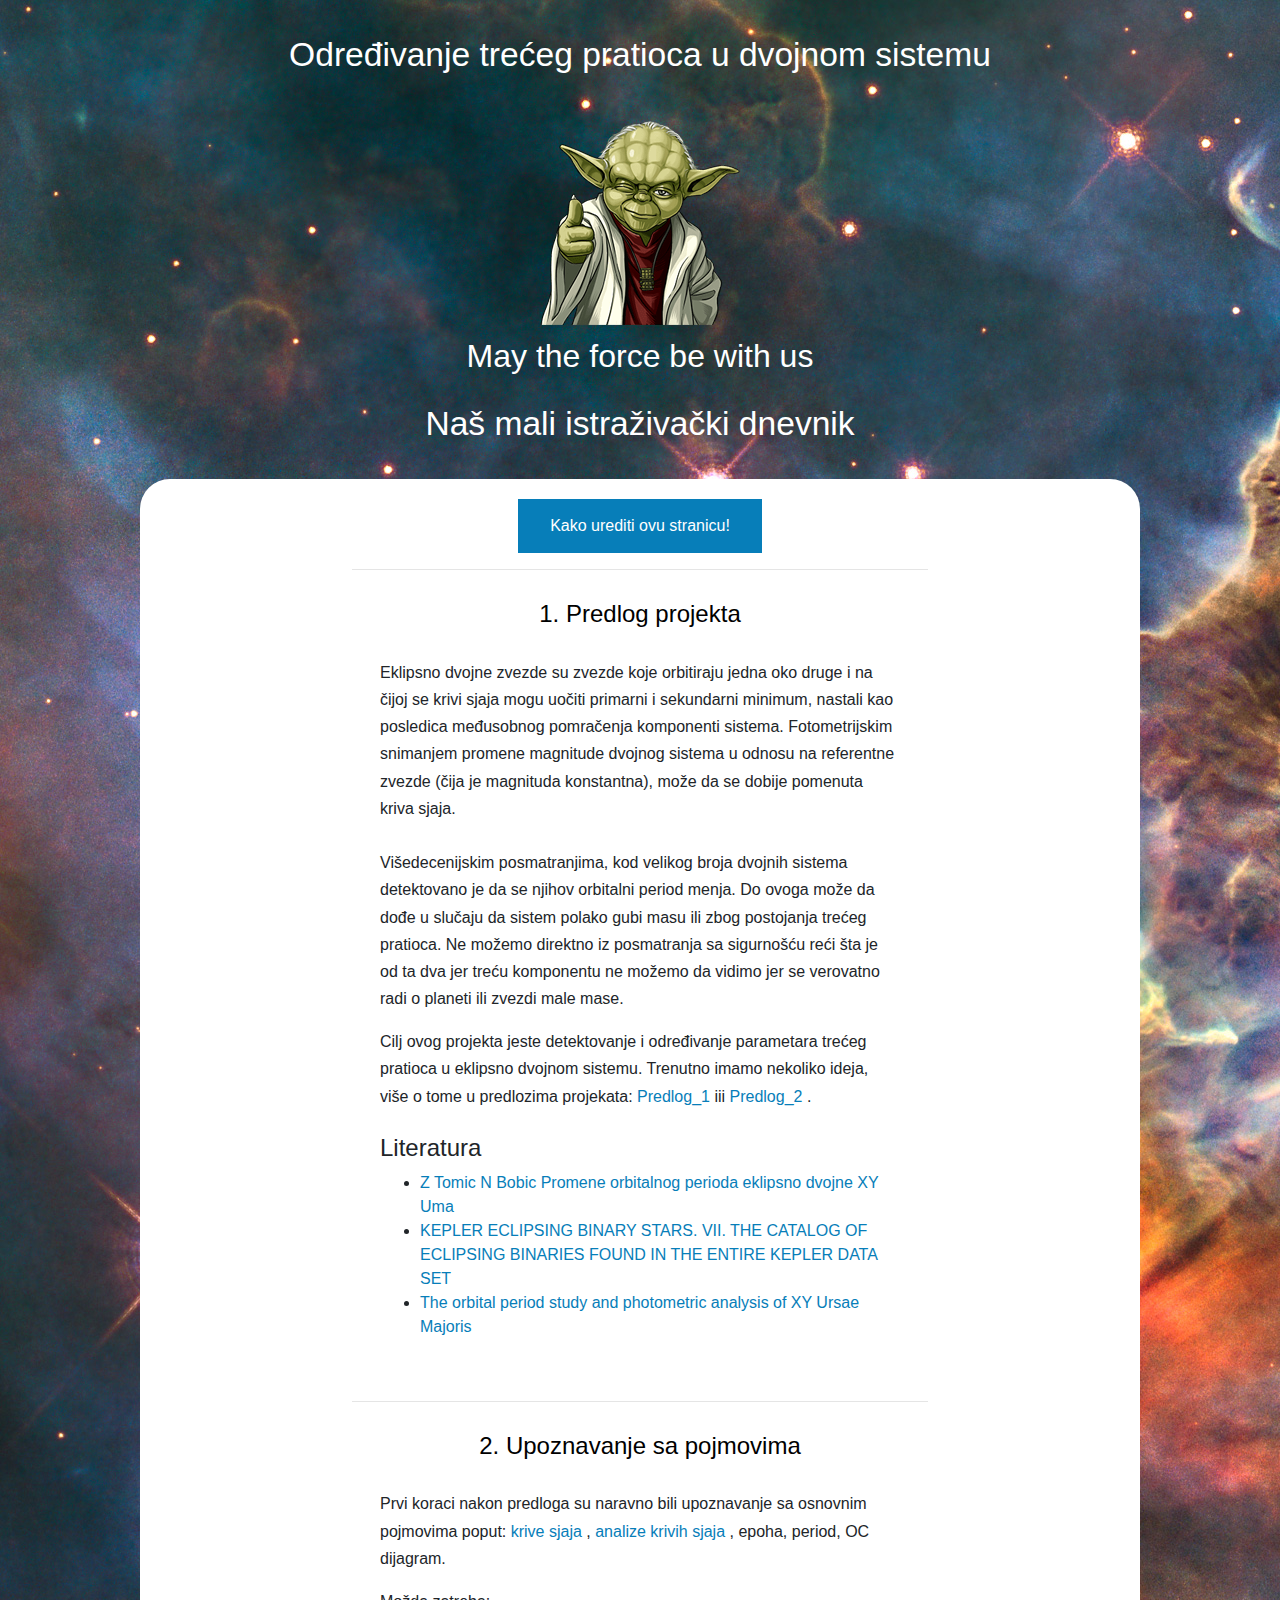
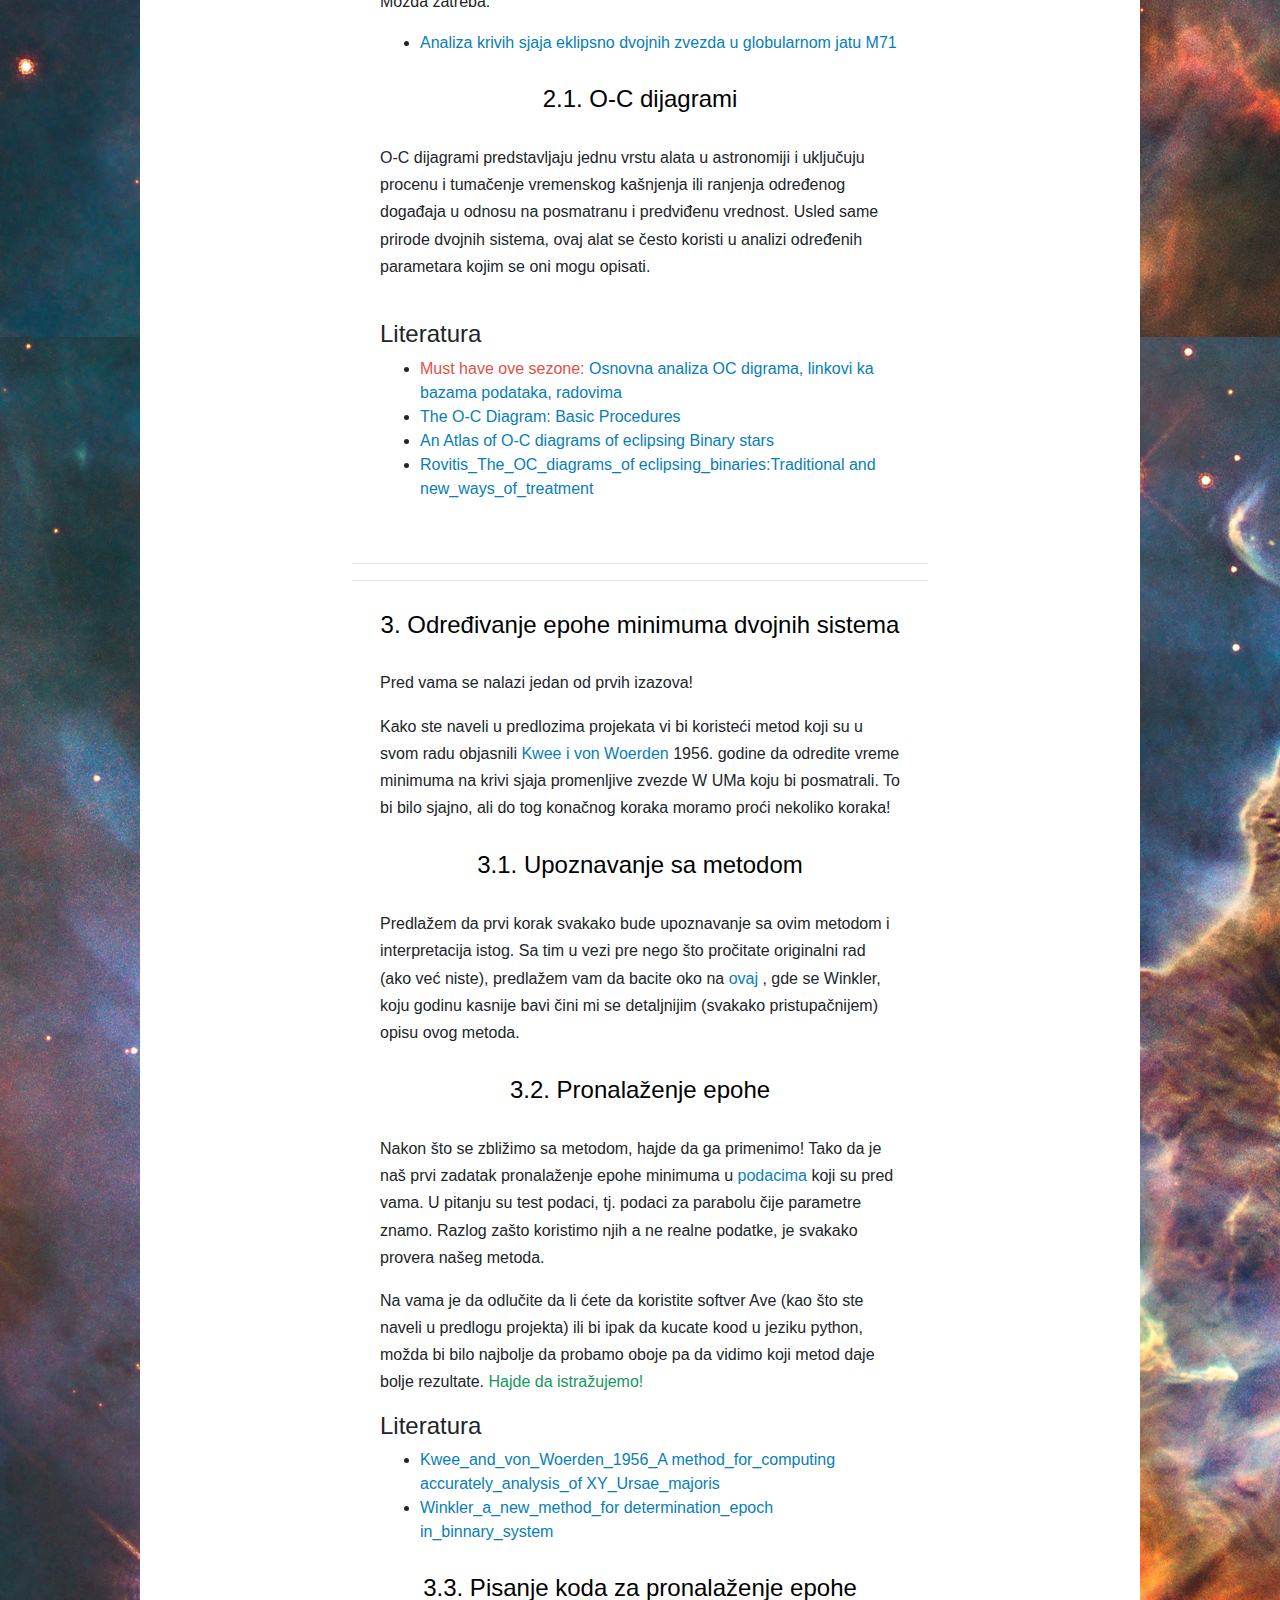
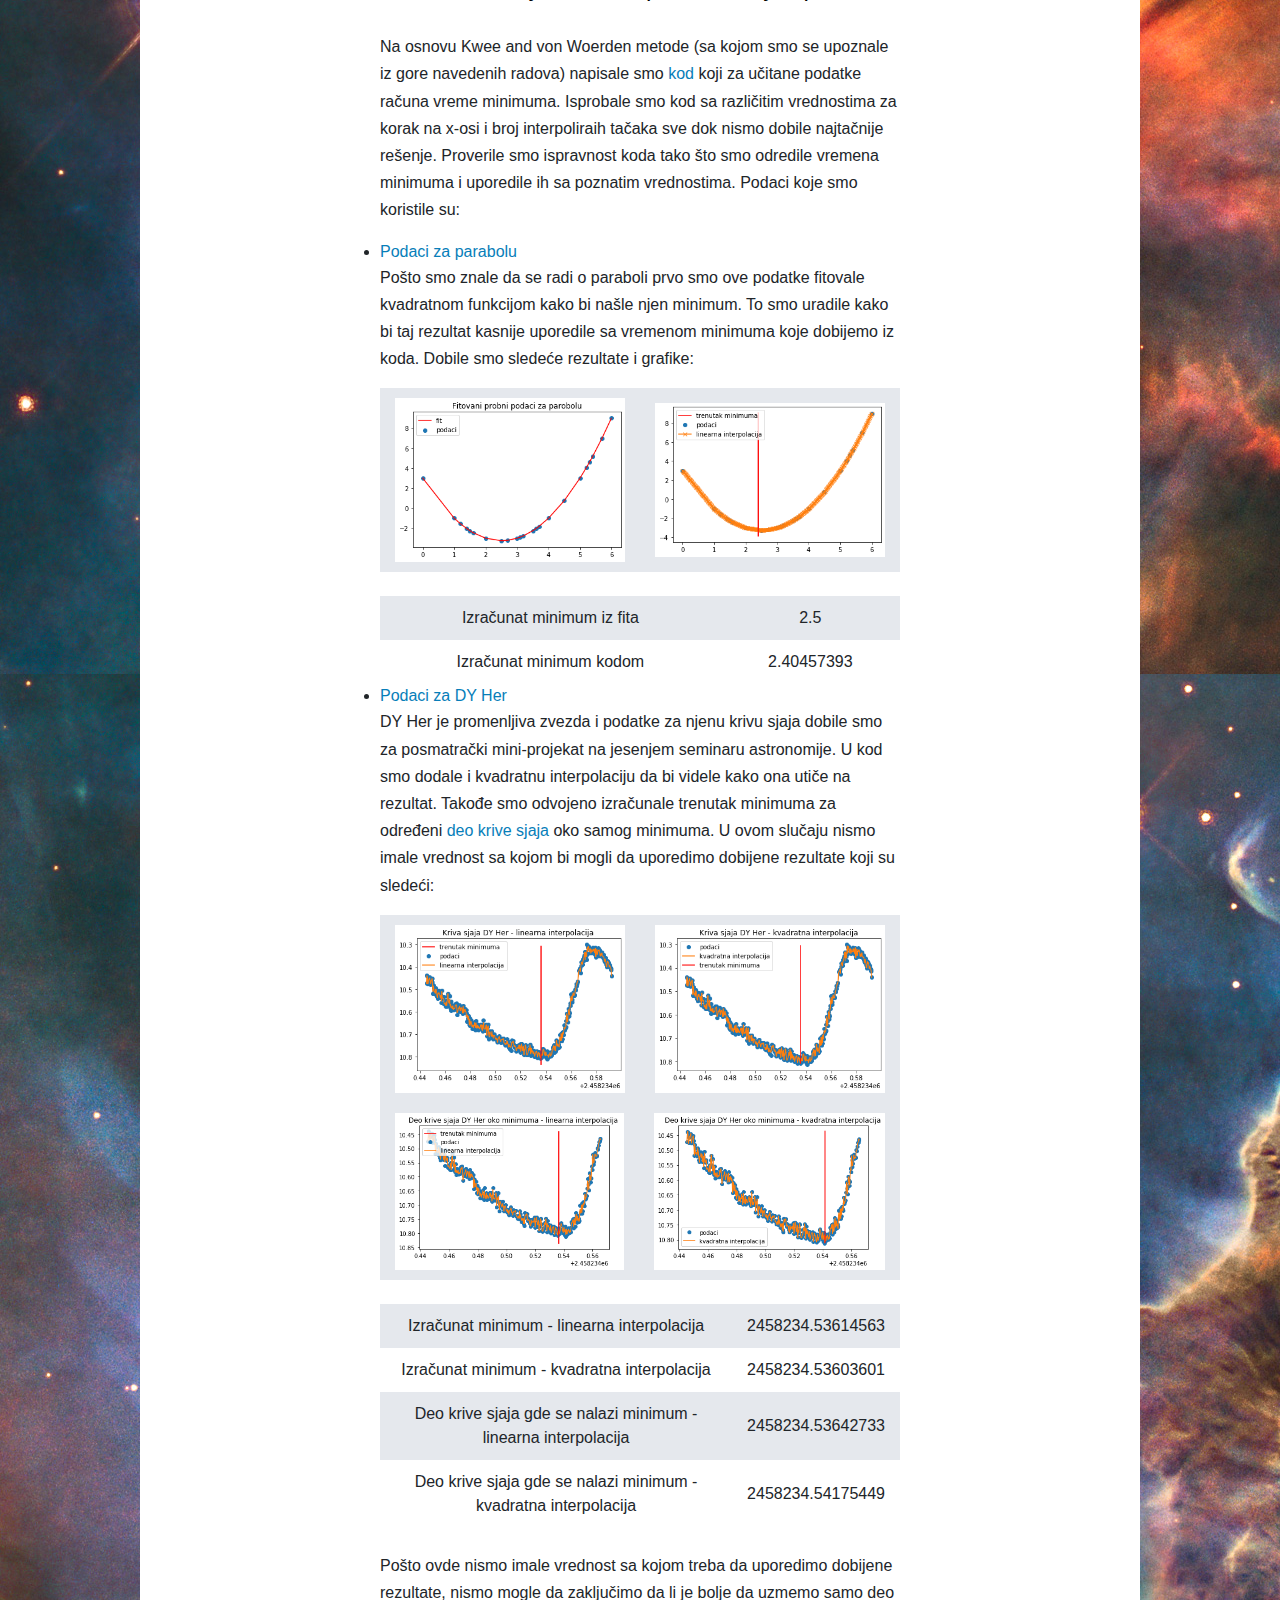
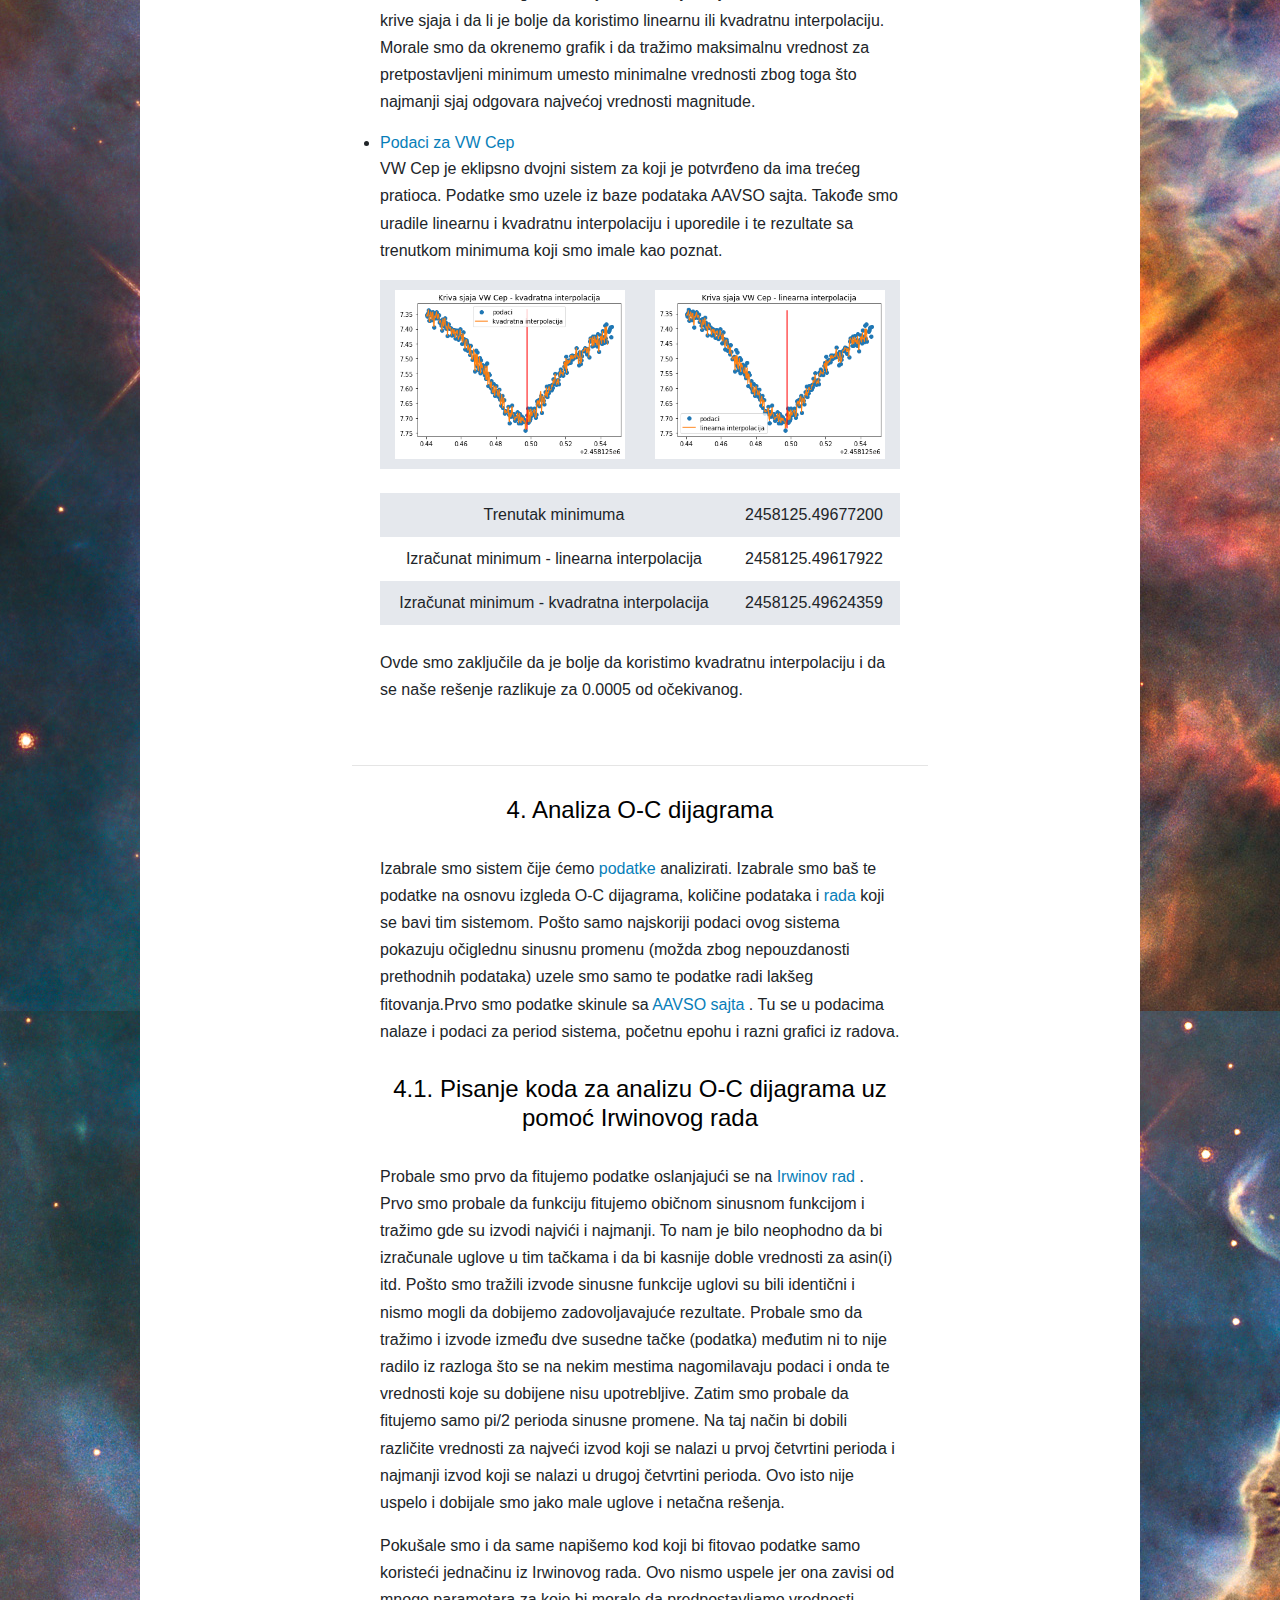
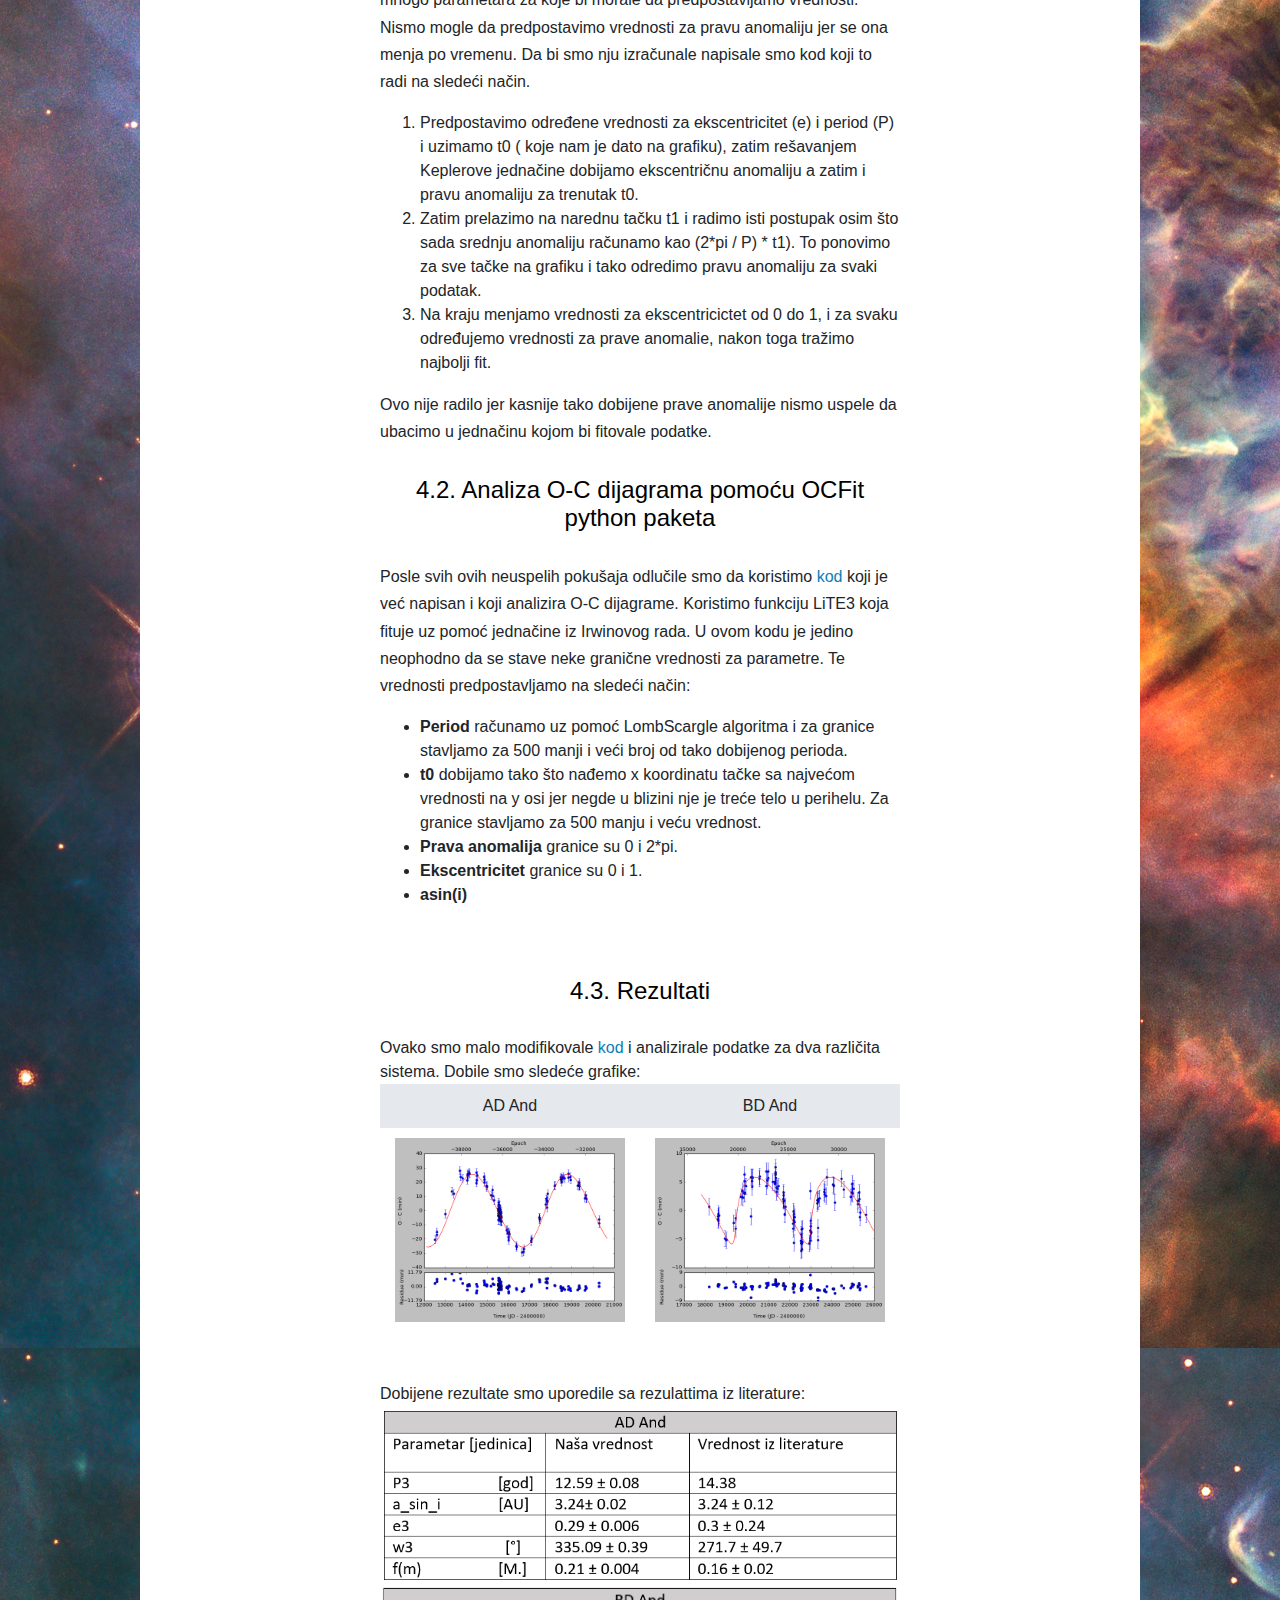
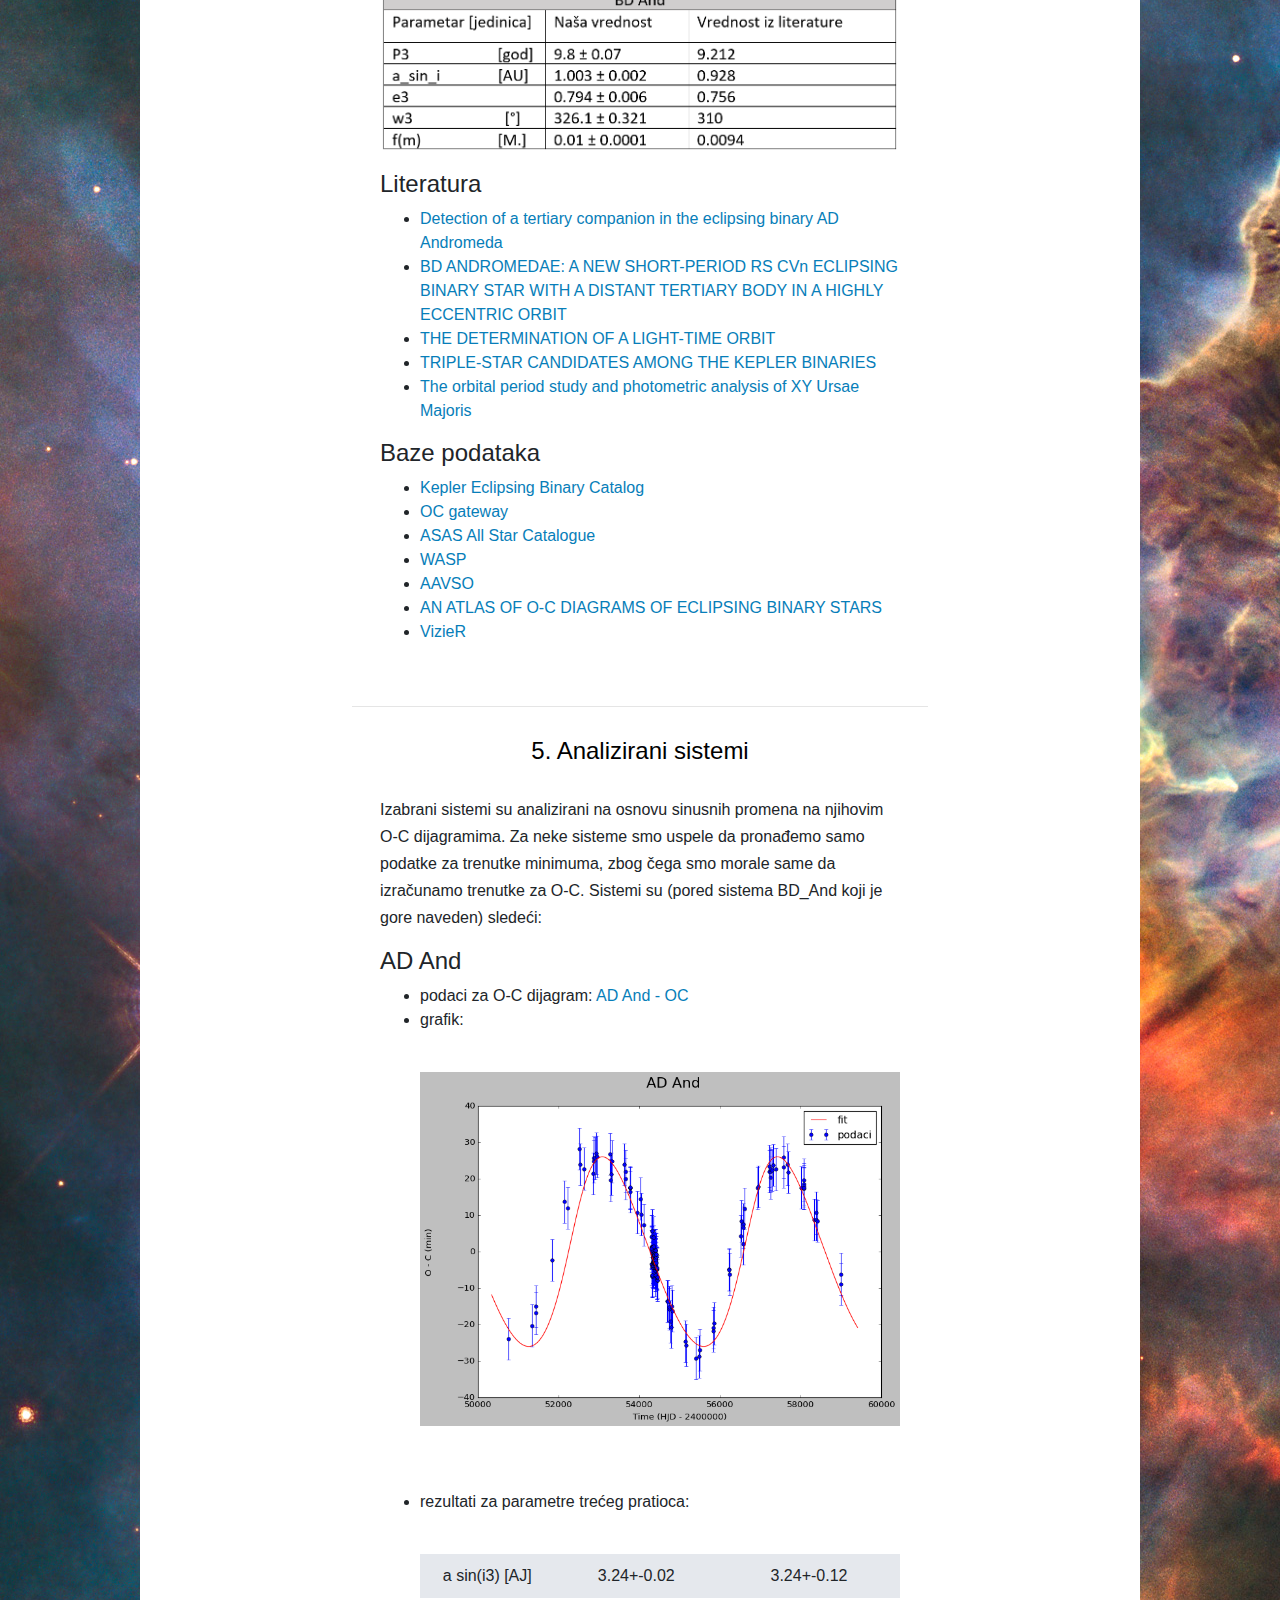
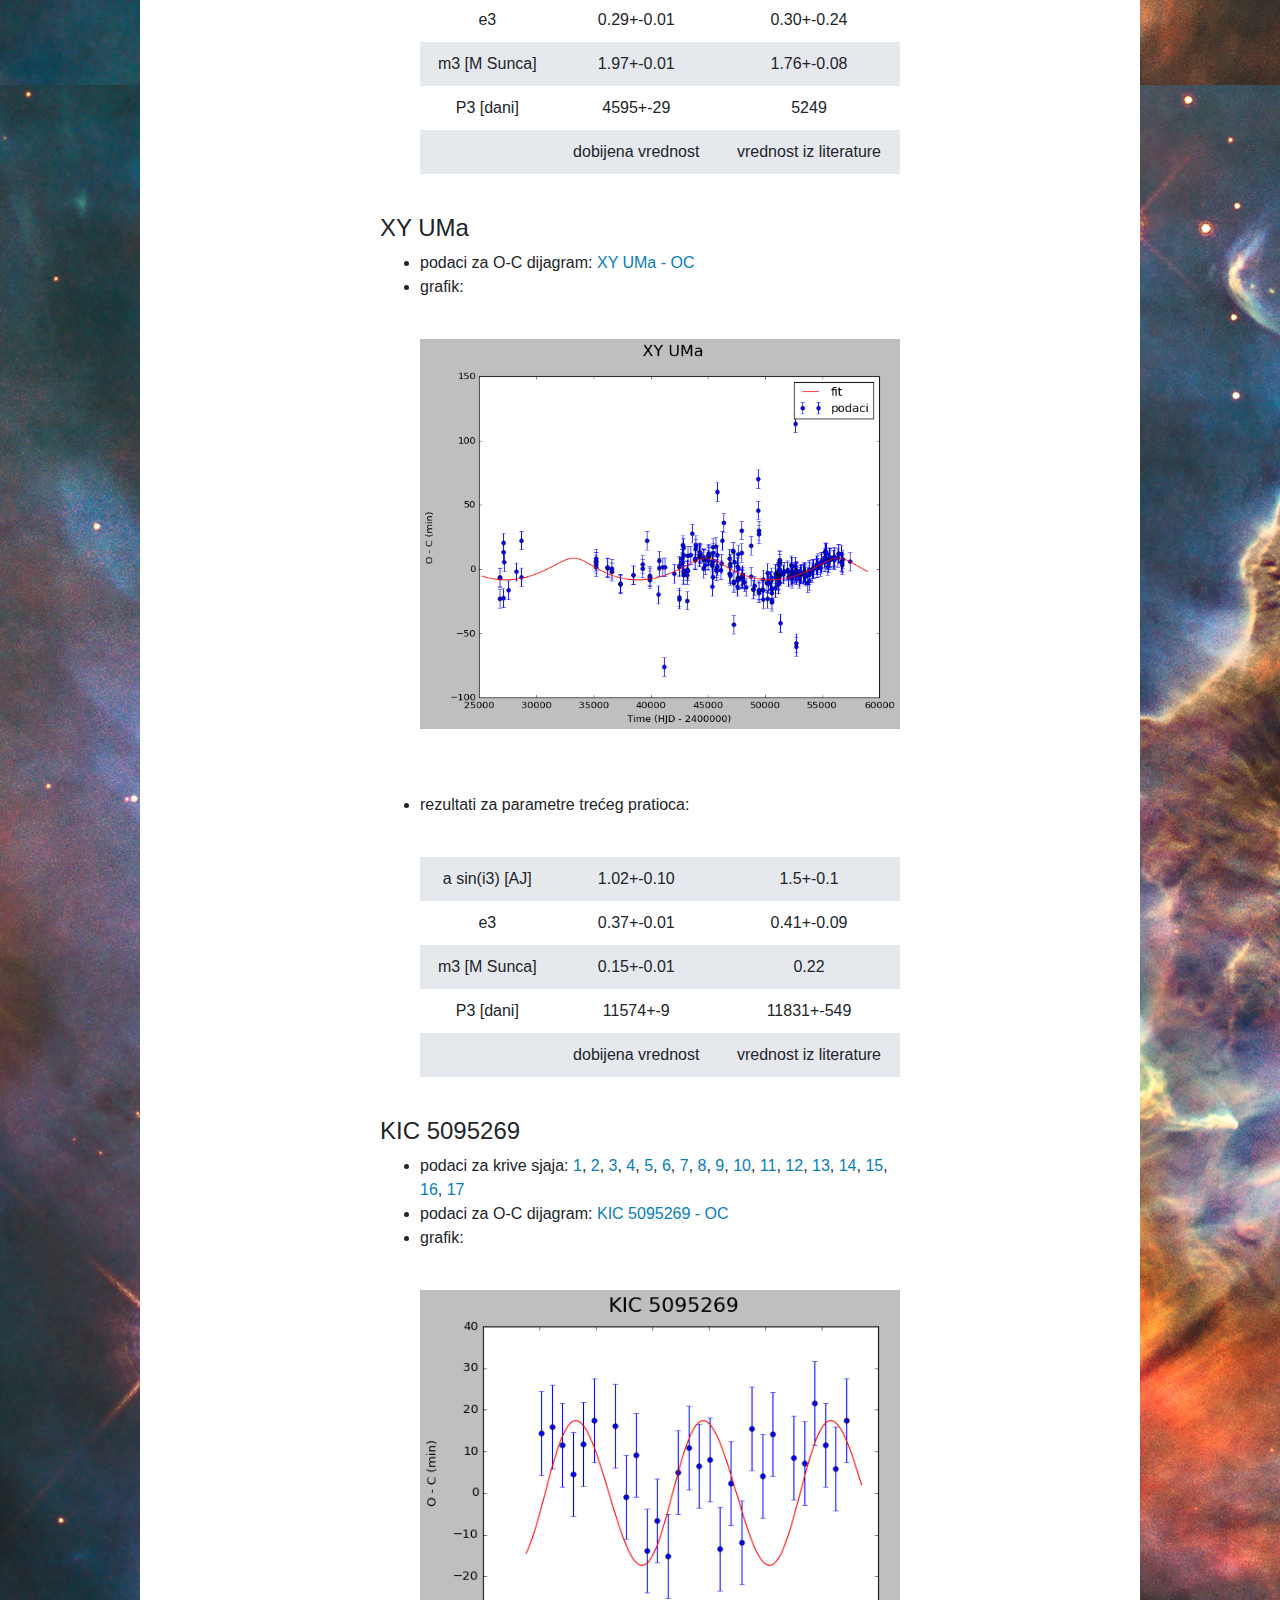
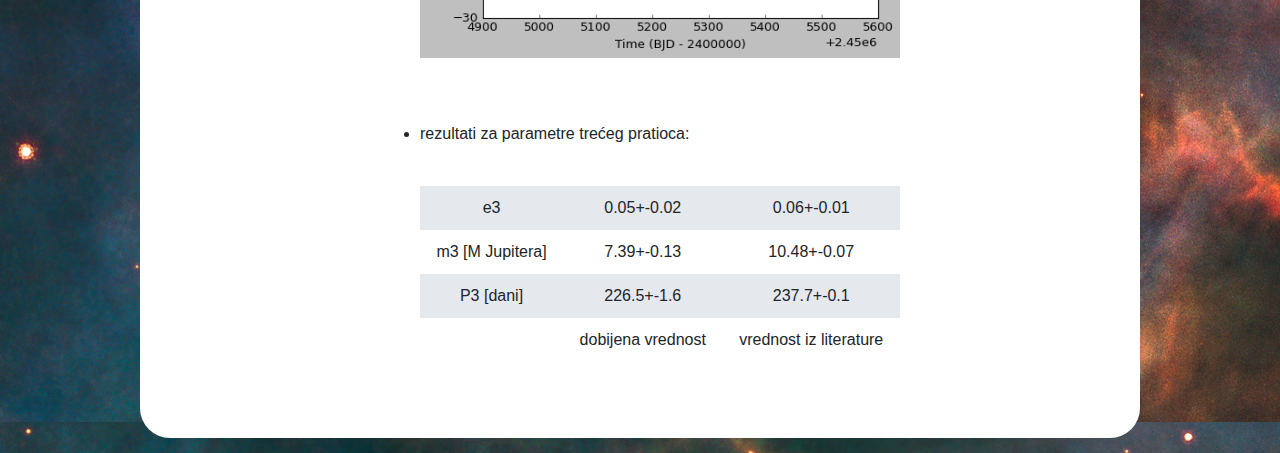
==== index.html @ b80106f7 "Update index.html" ====
<!DOCTYPE html>
<!DOCTYPE html>
<html>
<head>
	<meta charset="utf-8">
	<meta name="viewport" content="width= device-width, initial-scale = 1.0">
	<meta http-equiv="content-type" content="text/html; charset=utf-8" />
	<meta http-equiv="X-UA-Compatible" content="ie=edge">
	<title>Dvojne zvezde u ISP</title>
	<link rel="icon" type="png" href="astronomy.png" />
	<link rel="stylesheet"  href="styles.css">
	<link href="//maxcdn.bootstrapcdn.com/bootstrap/4.0.0/css/bootstrap.min.css" rel="stylesheet" id="bootstrap-css">
	 <link rel="stylesheet" type="text/css" href="whois.css"/>
<script src="//maxcdn.bootstrapcdn.com/bootstrap/4.0.0/js/bootstrap.min.js"></script>
<script src="//cdnjs.cloudflare.com/ajax/libs/jquery/3.2.1/jquery.min.js"></script>
<style>
	.body {
  background-color: #3a4a58;
  background-image: url("astro2.jpg");
  color:#395e60;
  font-family: "Open Sans", Arial, Helvetica, sans-serif;
  font-size: 17px;
  font-weight: 400;
  padding: 15px;
  margin: 0;

}
	
	.button {
  background-color: #077EB9; /* Green */
  border: none;
  color: white;
  padding: 15px 32px;
  text-align: center;
  text-decoration: none;
  display: inline-block;
  font-size: 16px;
}

.a:link {
  color: #077EB9;
  background-color: transparent;
  text-decoration: none;
}
.a:visited {
  color: #077EB9;
  background-color: transparent;
  text-decoration: none;
}
.a:hover {
  color: #14985B;
  background-color: transparent;
  text-decoration: underline;
}
.button {
  background-color: #077EB9; /* Green */
  border: none;
  color: white;
  padding: 15px 32px;
  text-align: center;
  text-decoration: none;
  display: inline-block;
  font-size: 16px;
}	
	
	</style>	
	
</head>

<body>
	<link href="//maxcdn.bootstrapcdn.com/bootstrap/4.0.0/css/bootstrap.min.css" rel="stylesheet" id="bootstrap-css">
<script src="//maxcdn.bootstrapcdn.com/bootstrap/4.0.0/js/bootstrap.min.js"></script>
<script src="//code.jquery.com/jquery-1.11.1.min.js"></script>

<script src="app.js"></script>
</body>

<div class="tm-container">
<div class="tm-text-white tm-page-header-container">
	<h1 class="tm-page-header">Određivanje trećeg pratioca u dvojnom sistemu</h1> <br>
	<img class="header-img" src ="yoda.png" alt="javapedia.net" href="https://www.javapedia.net"/>
	<h2> May the force be with us </h2>  
	<h2 class="tm-page-header"> Naš mali istraživački dnevnik </h2>
</div>
	<div class="tm-main-content">
			<section class="tm-section">
				
				<center>		<button class="button"  onclick="location.href = 'stranica_2.html';">Kako urediti ovu stranicu!</button> </center>
						<hr />
					<section class="tm-section tm-section-small">
									<h2 class="tm-section-header">1. Predlog projekta</h2>
									<p>
								   Eklipsno dvojne zvezde su zvezde koje orbitiraju jedna oko druge i na čijoj se krivi sjaja mogu
										uočiti primarni i sekundarni minimum, nastali kao posledica međusobnog pomračenja
										komponenti sistema. Fotometrijskim snimanjem promene magnitude dvojnog sistema u
										odnosu na referentne zvezde (čija je magnituda konstantna), može da se dobije pomenuta
										kriva sjaja.<br> <br>
										Višedecenijskim posmatranjima, kod velikog broja dvojnih sistema detektovano je da se
										njihov orbitalni period menja. Do ovoga može da dođe u slučaju da sistem polako gubi masu
										ili zbog postojanja trećeg pratioca. Ne možemo direktno iz posmatranja sa sigurnošću reći šta
										je od ta dva jer treću komponentu ne možemo da vidimo jer se verovatno radi o planeti ili
										zvezdi male mase.
									 	</p>


									<p class="tm-mb-0">
										Cilj ovog projekta jeste detektovanje i određivanje parametara trećeg pratioca u eklipsno
										dvojnom sistemu.
										Trenutno imamo nekoliko ideja, više o tome u predlozima projekata: <a href="Vesna_Milosevic_Predlog_projekta.pdf" target="_blank" > Predlog_1 </a>   iii  <a href="Aleksija_Milosevic_Predlog_projekta.pdf" target="_blank" > Predlog_2 </a> .
									</p>
									<br>
									<h4> Literatura </h4>

									<ul>
										  <li><a href="Z_Tomic_N_Bobic_Promene_orbitalnog_perioda_eklipsno_dvojne_XY_Uma (2).pdf" target="_blank" > Z Tomic N Bobic Promene orbitalnog perioda eklipsno dvojne XY Uma</a></li>
										  <li> <a href="KEPLER ECLIPSING BINARY STARS. VII. THE CATALOG OF ECLIPSING BINARIES FOUND IN THE ENTIRE KEPLER DATA SET.pdf" target="_blank" > KEPLER ECLIPSING BINARY STARS. VII. THE CATALOG OF ECLIPSING BINARIES FOUND IN THE ENTIRE KEPLER DATA SET</a></li>
										  <li><a href="The orbital period study and photometric analysis of XY Ursae Majoris.pdf" target="_blank" > The orbital period study and photometric analysis of XY Ursae Majoris</a></li>
								  </ul>

				  </section>
							<hr />
				                      

							<section class="tm-section tm-section-small">
											<h2 class="tm-section-header">2. Upoznavanje sa pojmovima </h2>
											<p>
											Prvi koraci nakon predloga su naravno bili upoznavanje sa osnovnim pojmovima poput: <a href="http://www.physics.sfasu.edu/astro/ebstar/ebstar.html" target="_blank" > krive sjaja </a> , <a href="https://iopscience.iop.org/article/10.1086/133464/pdf" target="blank"> analize krivih sjaja </a>, epoha, period, OC dijagram.
										  </p>

											<p> Možda zatreba: </p>

											<ul>
												<li> <a href="https://iopscience.iop.org/article/10.1086/304067/fulltext/34667.text.html" target="_blank"> Analiza krivih sjaja eklipsno dvojnih zvezda u globularnom jatu M71 </a> </li>
										 </ul>

										<h3 class="tm-section-header">2.1. O-C dijagrami </h3>

										<p> O-C dijagrami predstavljaju jednu vrstu alata u astronomiji i uključuju procenu i tumačenje vremenskog kašnjenja ili ranjenja određenog događaja u odnosu na posmatranu i predviđenu vrednost. Usled same prirode dvojnih sistema, ovaj alat se često koristi u analizi određenih parametara kojim se oni mogu opisati. </p>
										<br>
									  <h4> Literatura </h4>
										<ul>
											<li> <a href="OC_uvod.pdf" target="blank"> <font color = "#de5246"> Must have ove sezone: </font>  Osnovna analiza OC digrama, linkovi ka bazama podataka, radovima </a> </li>
											<li> <a href="http://articles.adsabs.harvard.edu/pdf/2005ASPC..335....3S" target="blank">The O-C Diagram: Basic Procedures </a> </li>
											<li> <a href="https://www.as.up.krakow.pl/o-c/" target="blank"> An Atlas of O-C diagrams of eclipsing Binary stars</a></li>
											<li> <a href="rovitis_The_OC_diagrams_of eclipsing_binaries:Traditional and_new_ways_of_treatment.pdf" target="blank"> Rovitis_The_OC_diagrams_of eclipsing_binaries:Traditional and new_ways_of_treatment</a> </li>
										</ul>

						  </section>
									<hr />
				<hr />

									<section class="tm-section tm-section-small">
													<h2 class="tm-section-header">3. Određivanje epohe minimuma dvojnih sistema </h2>
													<p color = "#263f40"> Pred vama se nalazi jedan od prvih izazova! </p>
													<p color = "#263f40"> Kako ste naveli u predlozima projekata vi bi koristeći metod koji su u svom radu objasnili <a href = "Kwee_and_von_Woerden_1956_A_method_for_computing_accurately_analysis_of_XY_Ursae_majoris.pdf" target = "blank"> Kwee i von Woerden</a> 1956. godine da odredite vreme minimuma na krivi sjaja promenljive zvezde W UMa koju bi posmatrali. To bi bilo sjajno, ali do tog konačnog koraka moramo proći nekoliko koraka! </p>
														<h3 class="tm-section-header">3.1. Upoznavanje sa metodom </h3>
													<p color = "#263f40"> Predlažem da prvi korak svakako bude upoznavanje sa ovim metodom i interpretacija istog. Sa tim u vezi pre nego što pročitate originalni rad (ako već niste), predlažem vam da bacite oko na <a href = "Winkler_a_new_method_for_determination_epoch_in_binnary_system.pdf"> ovaj </a> , gde se Winkler, koju godinu kasnije bavi čini mi se detaljnijim (svakako pristupačnijem) opisu ovog metoda. </p>
													<h3 class="tm-section-header">3.2. Pronalaženje epohe </h3>
													<p color = "#263f40"> Nakon što se zbližimo sa metodom, hajde da ga primenimo! Tako da je naš prvi zadatak pronalaženje epohe minimuma u <a href = "podaci.txt"> podacima </a> koji su pred vama. U pitanju su test podaci, tj. podaci za parabolu čije parametre znamo. Razlog zašto koristimo njih a ne realne podatke, je svakako provera našeg metoda.
													<p color = "#263f40"> Na vama je da odlučite da li ćete da koristite softver Ave (kao što ste naveli u predlogu projekta) ili bi ipak da kucate kood u jeziku python, možda bi bilo najbolje da probamo oboje pa da vidimo koji metod daje bolje rezultate. <font color = "#14985B"> Hajde da istražujemo! </font>  </a>

														<h4> Literatura </h4>
 			 										<ul>
 			 											<li>  <a href = "Kwee_and_von_Woerden_1956_A_method_for_computing_accurately_analysis_of_XY_Ursae_majoris.pdf" target = "blank"> Kwee_and_von_Woerden_1956_A method_for_computing accurately_analysis_of XY_Ursae_majoris</a> </li>
														<li>  <a href = "Winkler_a_new_method_for_determination_epoch_in_binnary_system.pdf" target = "blank"> Winkler_a_new_method_for determination_epoch in_binnary_system</a> </li>

 			 										</ul>
				
                                                                                                         <h3 class="tm-section-header">3.3. Pisanje koda za pronalaženje epohe </h3>
				                                                                         <p color = "#263f40"> Na osnovu Kwee and von Woerden metode (sa kojom smo se upoznale iz gore navedenih radova) napisale smo <a href = "Program.py" target = "blank"> kod </a> koji za učitane podatke računa vreme minimuma. Isprobale smo kod sa različitim vrednostima za korak na x-osi i broj interpoliraih tačaka sve dok nismo dobile najtačnije rešenje. Proverile smo ispravnost koda tako što smo odredile vremena minimuma i uporedile ih sa poznatim vrednostima. Podaci koje smo koristile su:</p>       
				                                                                         
														<li><a href = "podaci.txt">  Podaci za parabolu</a> </li>
				                                                                         <p color = "#263f40"> Pošto smo znale da se radi o paraboli prvo smo ove podatke fitovale kvadratnom funkcijom kako bi našle njen minimum. To smo uradile kako bi taj rezultat kasnije uporedile sa vremenom minimuma koje dobijemo iz koda. Dobile smo sledeće rezultate i grafike:</p>
				                                                                         <table>
                                                                                                             <tr>
                                                                                                                <td><img src="Fitovani probni podaci za parobolu.png" ></td>
                                                                                                                <td><img src="Trenutak minimuma za interpolirane podatke parabole.png" ></td>
                                                                                                             </tr>
													</table>
													<br>
				                                                                        <table>
                                                                                                             <tr>
                                                                                                                <td>Izračunat minimum iz fita</td>
                                                                                                                <td>2.5</td>
                                                                                                             </tr>
                                                                                                             <tr>
                                                                                                                <td>Izračunat minimum kodom</td>
                                                                                                                <td>2.40457393</td>
                                                                                                             </tr>
													</table>
				                                                                        
				
														 <li> <a href = "DYHer (1).csv" target = "blank"> Podaci za DY Her </a></li>
													 <p color = "#263f40"> DY Her je promenljiva zvezda i podatke za njenu krivu sjaja dobile smo za posmatrački mini-projekat na jesenjem seminaru astronomije. U kod smo dodale i kvadratnu interpolaciju da bi videle kako ona utiče na rezultat. Takođe smo odvojeno izračunale trenutak minimuma za određeni <a href = "Podaci_oko_minimuma.txt target = "blank"> deo krive sjaja </a> oko samog minimuma. U ovom slučaju nismo imale vrednost sa kojom bi mogli da uporedimo dobijene rezultate koji su sledeći: </p>
													 <table>
                                                                                                             <tr>
                                                                                                                <td><img src="Kriva_sjaja_DY_Her_l.png" ></td>
                                                                                                                <td><img src="Kriva_sjaja_DY_Her_k.png" ></td>
                                                                                                             </tr>
													</table>
													<table>
                                                                                                             <tr>
                                                                                                                <td><img src="Deo_krive_sjaja_DY_Her_oko_minimuma_l.png" ></td>
                                                                                                                <td><img src="Kriva_sjaja_DY_Her_k_min.png" ></td>
                                                                                                             </tr>
													</table>
													<br>
				                                                                        <table>
                                                                                                             <tr>
                                                                                                                <td>Izračunat minimum - linearna interpolacija</td>
                                                                                                                <td>2458234.53614563</td>
                                                                                                             </tr>
                                                                                                             <tr>
                                                                                                                <td>Izračunat minimum - kvadratna interpolacija</td>
                                                                                                                <td>2458234.53603601</td>
                                                                                                             </tr>
													      <tr>
                                                                                                                <td>Deo krive sjaja gde se nalazi minimum - linearna interpolacija</td>
                                                                                                                <td>2458234.53642733</td>
                                                                                                             </tr>
													     <tr>
                                                                                                                <td>Deo krive sjaja gde se nalazi minimum - kvadratna interpolacija</td>
                                                                                                                <td>2458234.54175449</td>
                                                                                                             </tr>
													</table>
													<br>
				                                                                        <p color = "#263f40">Pošto ovde nismo imale vrednost sa kojom treba da uporedimo dobijene rezultate, nismo mogle da zaključimo da li je bolje da uzmemo samo deo krive sjaja i da li je bolje da koristimo linearnu ili kvadratnu interpolaciju. Morale smo da okrenemo grafik i da tražimo maksimalnu vrednost za pretpostavljeni minimum umesto minimalne vrednosti zbog toga što najmanji sjaj odgovara najvećoj vrednosti magnitude.</p>
														 <li><a href = "VW_Cep_Podaci.csv" target = "blank"> Podaci za VW Cep </a> </li>
													 <p color = "#263f40"> VW Cep je eklipsno dvojni sistem za koji je potvrđeno da ima trećeg pratioca. Podatke smo uzele iz baze podataka AAVSO sajta. Takođe smo uradile linearnu i kvadratnu interpolaciju i uporedile i te rezultate sa trenutkom minimuma koji smo imale kao poznat.</p>
				                                                                          <table>
                                                                                                             <tr>
                                                                                                                <td><img src="Kriva_sjaja_VW_Cep_k.png" ></td>
                                                                                                                <td><img src="Kriva_sjaja_VW_Cep_l.png" ></td>
                                                                                                             </tr>
													</table>
				                                                                        <br>
				                                                                        <table>
                                                                                                             <tr>
                                                                                                                <td>Trenutak minimuma</td>
                                                                                                                <td>2458125.49677200</td>
                                                                                                             </tr>
                                                                                                             <tr>
                                                                                                                <td>Izračunat minimum - linearna interpolacija</td>
                                                                                                                <td>2458125.49617922</td>
                                                                                                             </tr>
													     <tr>
                                                                                                                <td>Izračunat minimum - kvadratna interpolacija</td>
                                                                                                                <td>2458125.49624359</td>
                                                                                                             </tr>
													</table>
													<br>
				                                                                         <p color = "#263f40"> Ovde smo zaključile da je bolje da koristimo kvadratnu interpolaciju i da se naše rešenje razlikuje za 0.0005 od očekivanog.
                                                                                                          				                                                                         
				
				
				
				
								 </section>
								  <hr />
								<section class="tm-section tm-section-small">
													<h2 class="tm-section-header">4. Analiza O-C dijagrama </h2>
												        <p color = "#263f40"> Izabrale smo sistem čije ćemo <a href = "AD_And_OC.csv" target = "blank"> podatke </a> analizirati. Izabrale smo baš te podatke na osnovu izgleda O-C dijagrama, količine podataka i <a href = "ADAnd (1).pdf" target = "blank">rada</a> koji se bavi tim sistemom. Pošto samo najskoriji podaci ovog sistema pokazuju očiglednu sinusnu promenu (možda zbog nepouzdanosti prethodnih podataka) uzele smo samo te podatke radi lakšeg fitovanja.Prvo smo podatke skinule sa <a href = "https://www.aavso.org/bob-nelsons-o-c-files" target = "blank"> AAVSO sajta </a>. Tu se u podacima nalaze i podaci za period sistema, početnu epohu i razni grafici iz radova. 
													<br>
														  <h3 class="tm-section-header">4.1. Pisanje koda za analizu O-C dijagrama uz pomoć Irwinovog rada </h3>
													<p color = "#263f40"> Probale smo prvo da fitujemo podatke oslanjajući se na  <a href = "http://articles.adsabs.harvard.edu/pdf/1952ApJ...116..211I" target = "blank"> Irwinov rad </a>. Prvo smo probale da funkciju fitujemo običnom sinusnom funkcijom i tražimo gde su izvodi najvići i najmanji. To nam je bilo neophodno da bi izračunale uglove u tim tačkama i da bi kasnije doble vrednosti za asin(i) itd. Pošto smo tražili izvode sinusne funkcije uglovi su bili identični i nismo mogli da dobijemo zadovoljavajuće rezultate. Probale smo da tražimo i izvode između dve susedne tačke (podatka) međutim ni to nije radilo iz razloga što se na nekim mestima nagomilavaju podaci i onda te vrednosti koje su dobijene nisu upotrebljive. Zatim smo probale da fitujemo samo pi/2 perioda sinusne promene. Na taj način bi dobili različite vrednosti za najveći izvod koji se nalazi u prvoj četvrtini perioda i najmanji izvod koji se nalazi u drugoj četvrtini perioda. Ovo isto nije uspelo i dobijale smo jako male uglove i netačna rešenja.
													<br>
												        <p color = "#263f40"> Pokušale smo i da same napišemo kod koji bi fitovao podatke samo koristeći jednačinu iz Irwinovog rada. Ovo nismo uspele jer ona zavisi od mnogo parametara za koje bi morale da predpostavljamo vrednosti. Nismo mogle da predpostavimo vrednosti za pravu anomaliju jer se ona menja po vremenu. Da bi smo nju izračunale napisale smo kod koji to radi na sledeći način.
													<ol>
													<li>Predpostavimo određene vrednosti za ekscentricitet (e) i period (P) i uzimamo t0 ( koje nam je dato na grafiku), zatim rešavanjem Keplerove jednačine dobijamo ekscentričnu anomaliju a zatim i pravu anomaliju za trenutak t0.
													<li>Zatim prelazimo na narednu tačku t1 i radimo isti postupak osim što sada srednju anomaliju računamo kao (2*pi / P) * t1). To ponovimo za sve tačke na grafiku i tako odredimo pravu anomaliju za svaki podatak.
													<li>Na kraju menjamo vrednosti za ekscentricictet od 0 do 1, i za svaku određujemo vrednosti za prave anomalie, nakon toga tražimo najbolji fit.
													</ol>	
													<p color = "#263f40"> Ovo nije radilo jer kasnije tako dobijene prave anomalije nismo uspele da ubacimo u jednačinu kojom bi fitovale podatke.
													<br>
														<h3 class="tm-section-header">4.2. Analiza O-C dijagrama pomoću OCFit python paketa </h3>
													<p color = "#263f40"> Posle svih ovih neuspelih pokušaja odlučile smo da koristimo <a href = "https://github.com/pavolgaj/OCFit">kod</a> koji je već napisan i koji analizira O-C dijagrame. Koristimo funkciju LiTE3 koja fituje uz pomoć jednačine iz Irwinovog rada. U ovom kodu je jedino neophodno da se stave neke granične vrednosti za parametre. Te vrednosti predpostavljamo na sledeći način:
													<ul>
													<li><b>Period</b> računamo uz pomoć LombScargle algoritma i za granice stavljamo za 500 manji i veći broj od tako dobijenog perioda.
													<li><b>t0</b> dobijamo tako što nađemo x koordinatu tačke sa najvećom vrednosti na y osi jer negde u blizini nje je treće telo u perihelu. Za granice stavljamo za 500 manju i veću vrednost.
													<li> <b>Prava anomalija</b> granice su 0 i 2*pi.
													<li> <b>Ekscentricitet</b> granice su 0 i 1.
													<li><b>asin(i)</b>
													</ul>
													<br>
														<h3 class="tm-section-header">4.3. Rezultati </h3>
													Ovako smo malo modifikovale <a href = "kod_sa_nasim_podacima.py" target="blank">kod</a> i analizirale podatke za dva različita sistema. Dobile smo sledeće grafike:
													<table>
													     <tr>
														<td>AD And</td>
														<td>BD And</td>
                                                                                                             <tr>
                                                                                                                <td><img src="ad_and_fit.png" ></td>
                                                                                                                <td><img src="bd_and_fit.png" ></td>
                                                                                                             </tr>
													</table>
													<br>
													<br>
													<p color = "#263f40"> Dobijene rezultate smo uporedile sa rezulattima iz literature:
													<img src="tabela1.png" >
													<img src="tabela2.png" >
													<h4> Literatura </h4>
													<ul>
														<li><a href="https://www.researchgate.net/publication/223879314_Detection_of_a_tertiary_companion_in_the_eclipsing_binary_AD_Andromeda" target = "blank">Detection of a tertiary companion in the eclipsing binary AD Andromeda</a>
														<li><a href="https://iopscience.iop.org/article/10.1088/0004-637X/788/2/134/pdf" target = "blank">BD ANDROMEDAE: A NEW SHORT-PERIOD RS CVn ECLIPSING BINARY STAR WITH A DISTANT TERTIARY BODY IN A HIGHLY ECCENTRIC ORBIT</a>
														<li><a href = "http://articles.adsabs.harvard.edu/pdf/1952ApJ...116..211I" target = "blank"> THE DETERMINATION OF A LIGHT-TIME ORBIT</a>
														<li><a href="https://arxiv.org/pdf/1302.0563.pdf"> TRIPLE-STAR CANDIDATES AMONG THE KEPLER BINARIES </a>
														<li><a href = "http://www.ast2projekat.ml/The%20orbital%20period%20study%20and%20photometric%20analysis%20of%20XY%20Ursae%20Majoris.pdf" target = "blank"> The orbital period study and photometric analysis of XY Ursae Majoris</a>
													</ul>
													<h4> Baze podataka</h4>
													<ul>
														<li><a href="http://keplerebs.villanova.edu/" target = "blank">Kepler Eclipsing Binary Catalog</a>
														<li><a href="http://var2.astro.cz/ocgate/" target = "blank"> OC gateway</a>
														<li><a href = "http://www.astrouw.edu.pl/asas/?page=aasc" target = "blank"> ASAS All Star Catalogue</a>
														<li><a href="https://www.aanda.org/articles/aa/full_html/2010/12/aa15655-10/aa15655-10.html" target = "blank"> WASP </a>
														<li><a href="https://www.aavso.org/bob-nelsons-o-c-files" target = "blank"> AAVSO</a>
														<li><a href="http://www.as.up.krakow.pl/o-c/" target = "blank"> AN ATLAS OF O-C DIAGRAMS OF ECLIPSING BINARY STARS</a>
														<li><a href="https://vizier.u-strasbg.fr/viz-bin/VizieR-3" target = "blank"> VizieR </a>
													</ul>
												
													
								</section>
								 <hr />
								<section class="tm-section tm-section-small">
													<h4 class="tm-section-header">5. Analizirani sistemi </h4>
												        <p color = "#263f40"> Izabrani sistemi su analizirani na osnovu sinusnih promena na njihovim O-C dijagramima. Za neke sisteme smo uspele da pronađemo samo podatke za trenutke minimuma, zbog čega smo morale same da izračunamo trenutke za O-C. Sistemi su (pored sistema BD_And koji je gore naveden) sledeći:
													<br>
														 <h4> AD And</h4>
												        <ul>
														 <li>podaci za O-C dijagram: <a href = "ad_and" target="blank">AD And - OC</a>
														 <li>grafik:
													</ul>
													<ul>
														 <br>
														 <td><img src="grafik,ad_and.png" ></td>
														 <br>
													</ul>
														 <br>
													<ul>
														 <br>
														 <li>rezultati za parametre trećeg pratioca:
													</ul>
														 <br>
													<ul>
														 <table>
													              <tr>
														       	<td>a sin(i3) [AJ]</td>
														       	<td>3.24+-0.02</td>
														 	<td>3.24+-0.12</td>
                                                                                                                      <tr>
                                                                                                                	<td>e3</td>
                                                                                                                	<td>0.29+-0.01</td>
														 	<td>0.30+-0.24</td>
														      <tr>
                                                                                                                	<td>m3 [M Sunca]</td>
                                                                                                                	<td>1.97+-0.01</td>
														 	<td>1.76+-0.08</td>
														      <tr>
                                                                                                                	<td>P3 [dani]</td>
                                                                                                                	<td>4595+-29</td>
														 	<td>5249</td>
														      <tr>
                                                                                                                	<td> </td>
                                                                                                                	<td>dobijena vrednost</td>
														 	<td>vrednost iz literature</td>
                                                                                                            	      </tr>
														</table>
														 
												        </ul>
														 <br>
														 <h4> XY UMa</h4>
												        <ul>
														 <li>podaci za O-C dijagram: <a href = "XY_Uma1" target="blank">XY UMa - OC</a>
														 <li>grafik:
													</ul>
													<ul>
														 <br>
														 <td><img src="grafik,xy_uma.png" ></td>
														 <br>
													</ul>
														 <br>
													<ul>
														 <br>
														 <li>rezultati za parametre trećeg pratioca:
													</ul>
														 <br>
													<ul>
														 <table>
													              <tr>
														       	<td>a sin(i3) [AJ]</td>
														       	<td>1.02+-0.10</td>
														 	<td>1.5+-0.1</td>
                                                                                                                      <tr>
                                                                                                                	<td>e3</td>
                                                                                                                	<td>0.37+-0.01</td>
														 	<td>0.41+-0.09</td>
														      <tr>
                                                                                                                	<td>m3 [M Sunca]</td>
                                                                                                                	<td>0.15+-0.01</td>
														 	<td>0.22</td>
														      <tr>
                                                                                                                	<td>P3 [dani]</td>
                                                                                                                	<td>11574+-9</td>
														 	<td>11831+-549</td>
														      <tr>
                                                                                                                	<td> </td>
                                                                                                                	<td>dobijena vrednost</td>
														 	<td>vrednost iz literature</td>
                                                                                                            	      </tr>
														</table>
														 
												        </ul>
														 <br>
														 <h4>KIC 5095269</h4>
												        <ul>
														 <li>podaci za krive sjaja: <a href = "kplr005095269-1 (2)" target="blank">1</a>, <a href = "kplr005095269-2" target="blank">2</a>, <a href = "kplr005095269-3" target="blank">3</a>, <a href = "kplr005095269-4" target="blank">4</a>, <a href = "kplr005095269-5" target="blank">5</a>, <a href = "kplr005095269-6" target="blank">6</a>, <a href = "kplr005095269-7" target="blank">7</a>, <a href = "kplr005095269-8" target="blank">8</a>, <a href = "kplr005095269-9" target="blank">9</a>, <a href = "kplr005095269-10" target="blank">10</a>, <a href = "kplr005095269-11" target="blank">11</a>, <a href = "kplr005095269-12" target="blank">12</a>, <a href = "kplr005095269-13" target="blank">13</a>, <a href = "kplr005095269-14" target="blank">14</a>, <a href = "kplr005095269-15" target="blank">15</a>, <a href = "kplr005095269-16" target="blank">16</a>, <a href = "kplr005095269-17" target="blank">17</a>
														 <li>podaci za O-C dijagram: <a href = "konacno" target="blank">KIC 5095269 - OC</a>
														 <li>grafik:
													</ul>
													<ul>
														 <br>
														 <td><img src="kic.slika.png" ></td>
														 <br>
													</ul>
														 <br>
													<ul>
														 <br>
														 <li>rezultati za parametre trećeg pratioca:
													</ul>
														 <br>
													<ul>
														 <table>
                                                                                                                      <tr>
                                                                                                                	<td>e3</td>
                                                                                                                	<td>0.05+-0.02</td>
														 	<td>0.06+-0.01</td>
														      <tr>
                                                                                                                	<td>m3 [M Jupitera]</td>
                                                                                                                	<td>7.39+-0.13</td>
														 	<td>10.48+-0.07</td>
														      <tr>
                                                                                                                	<td>P3 [dani]</td>
                                                                                                                	<td>226.5+-1.6</td>
														 	<td>237.7+-0.1</td>
														      <tr>
                                                                                                                	<td> </td>
                                                                                                                	<td>dobijena vrednost</td>
														 	<td>vrednost iz literature</td>
                                                                                                            	      </tr>
														</table>
														 
												        </ul>
			</section>
		</div>
</div>

</html>
---- styles.css ----
body {
  background-color: #3a4a58;
  background-image: url("astro2.jpg");
  color:#395e60;
  font-family: Arial, "Helvetica Neue", Helvetica, sans-serif;
  font-size: 17px;
  font-weight: 400;
  padding: 15px;
  margin: 0;

}
.serif { font-family: georgia, serif; }

.tm-container {
  max-width: 1000px;
  margin-left: auto;
  margin-right: auto;
  border-radius: 30px;
}

.tm-main-content { background-color: #ffffff;
  border-radius: 30px; }

#tm-intro-img {
  background-image: url(.jpg);
  background-position: center;
  background-size: cover;
  min-height: 425px;
}

.tm-text-white { color: white; }

.tm-page-header-container { text-align: center; }

.tm-page-header {
  display: inline-block;
  vertical-align: baseline;
  margin-top: 20px;
  margin-bottom: 35px;
  font-size: 2.1rem;
  font-weight: 400;
}

.tm-page-icon {
  display: inline-block;
  vertical-align: baseline;
  padding: 15px;
}

.tm-section-header {
  color: #000000;
  text-align: center;
  font-weight: 400;
  font-size: 1.5rem;
  margin-top: 30px;
  margin-bottom: 30px;
}


table {
  width: 100%;
  border-spacing: 0;
}

td {
  text-align: center;
  padding: 10px 15px;
}

.tm-text-left { text-align: left; }

th {
  color: #333333;
  font-weight: 400;
  font-size: 1.2rem;
  padding-left: 15px;
  padding-right: 15px;
}

tr:nth-child(odd) { background-color: #e5e8ed; }

tr.tm-tr-header {
  background-color: #c4cdd6;
  height: 50px;
}

.tm-section {
  padding-top: 20px;
  padding-left: 20px;
  padding-right: 20px;
  padding-bottom: 30px;
}

.tm-section-small {
  max-width: 560px;
  margin-left: auto;
  margin-right: auto;
  padding-top: 0;
}

p {
  font-size: 1rem;
  line-height: 1.7;
}

h1 {
  color: white
}

.tm-mb-0 { margin-bottom: 0; }
img { max-width: 100%; }
figure { margin: 0; }
figcaption { text-align: center; }

figcaption span {
  display: block;
  color: #333333;
  font-size: 18px;
}

.tm-item-name {
  margin-top: 20px;
  margin-bottom: 10px;
}

.tm-special-items {
  display: flex;
  margin-left: -15px;
  margin-right: -15px;
}

.tm-special-item {
  padding-left: 15px;
  padding-right: 15px;
}

hr {
  width: 60%;
  border: 0.5px solid #ccc;
}

.tm-social-icons {
  text-align: center;
  margin-top: 30px;
}

.tm-social-icons i { font-size: 1.2rem; }
.tm-social-link-container { display: inline-block; }

.tm-social-link {
  color: white;
  background-color: #c5ced8;
  border-radius: 2px;
  width: 35px;
  height: 35px;
  display: flex;
  justify-content: center;
  align-items: center;
  margin: 3px;
  text-decoration: none;
  transition: all 0.3s ease;
}

.tm-social-link:hover { background-color: #808e9e; }

.tm-contact-link {
  color: #333333;
  font-weight: 600;
  text-decoration: none;
}
.tm-footer-text {
  font-size: 0.9rem;
  margin-top: 30px;
  margin-bottom: 30px;
  text-align: center;
}

.tm-footer-link {
  color: #fff;
  text-decoration: none;
}

.tm-footer-link:hover { color: #c5ced8; }

@media (max-width: 550px) {
  .tm-special-item {
    padding-left: 10px;
    padding-right: 10px;
  }
  .tm-special-items {
    margin-left: -10px;
    margin-right: -10px;
  }
}

@media (max-width: 480px) {
  .tm-special-item {
    padding-left: 5px;
    padding-right: 5px;
  }
  .tm-special-items {
    margin-left: -5px;
    margin-right: -5px;
  }
}

@media (max-width: 430px) {
  .tm-responsive-table { overflow-x: auto; }
  table { width: auto; }
  .tm-special-items { flex-direction: column; }
  .tm-special-item { margin-bottom: 40px; }
  figcaption p {
    margin-bottom: 0;
    line-height: 1;
  }
}
a:link {
  color: #077EB9;
  background-color: transparent;
  text-decoration: none;
}
a:visited {
  color: #077EB9;
  background-color: transparent;
  text-decoration: none;
}
a:hover {
  color: #14985B;
  background-color: transparent;
  text-decoration: underline;
}

.button {
  background-color: #077EB9; /* Green */
  border: none;
  color: white;
  padding: 15px 32px;
  text-align: center;
  text-decoration: none;
  display: inline-block;
  font-size: 16px;
}
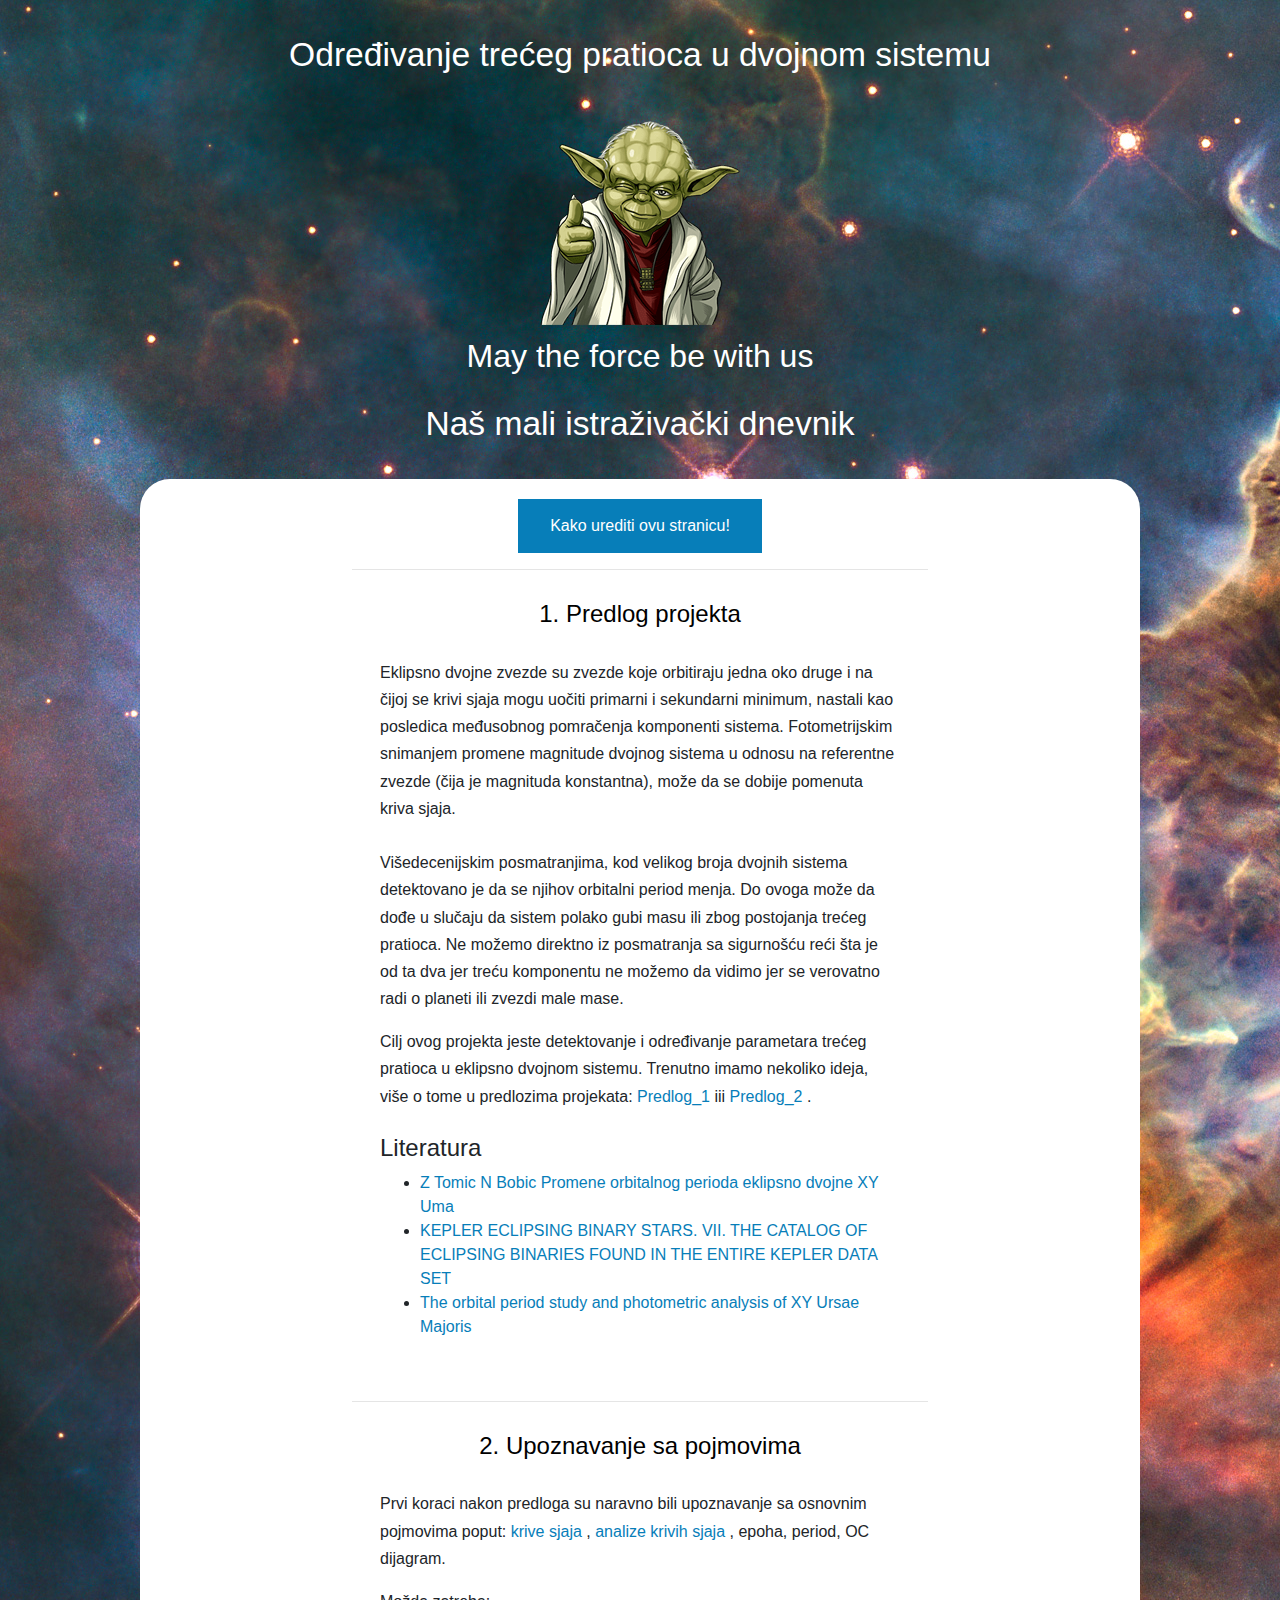
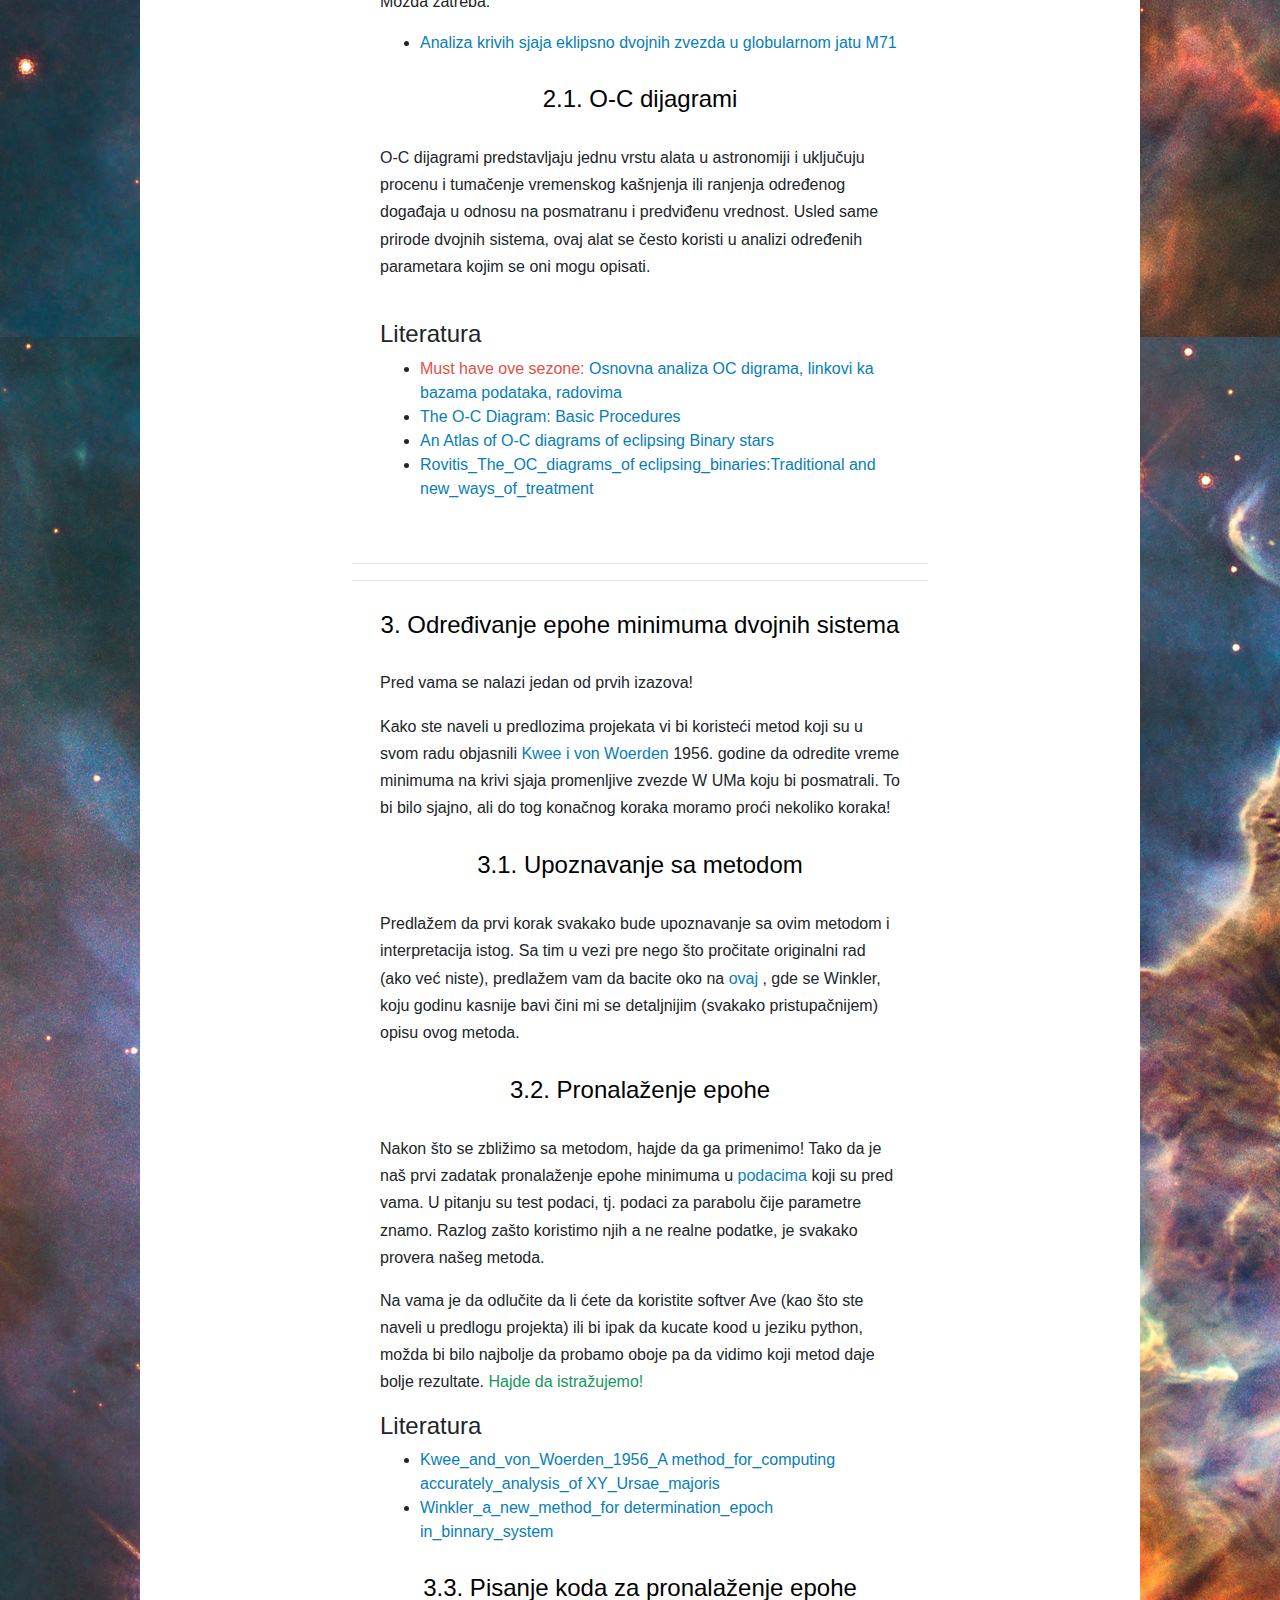
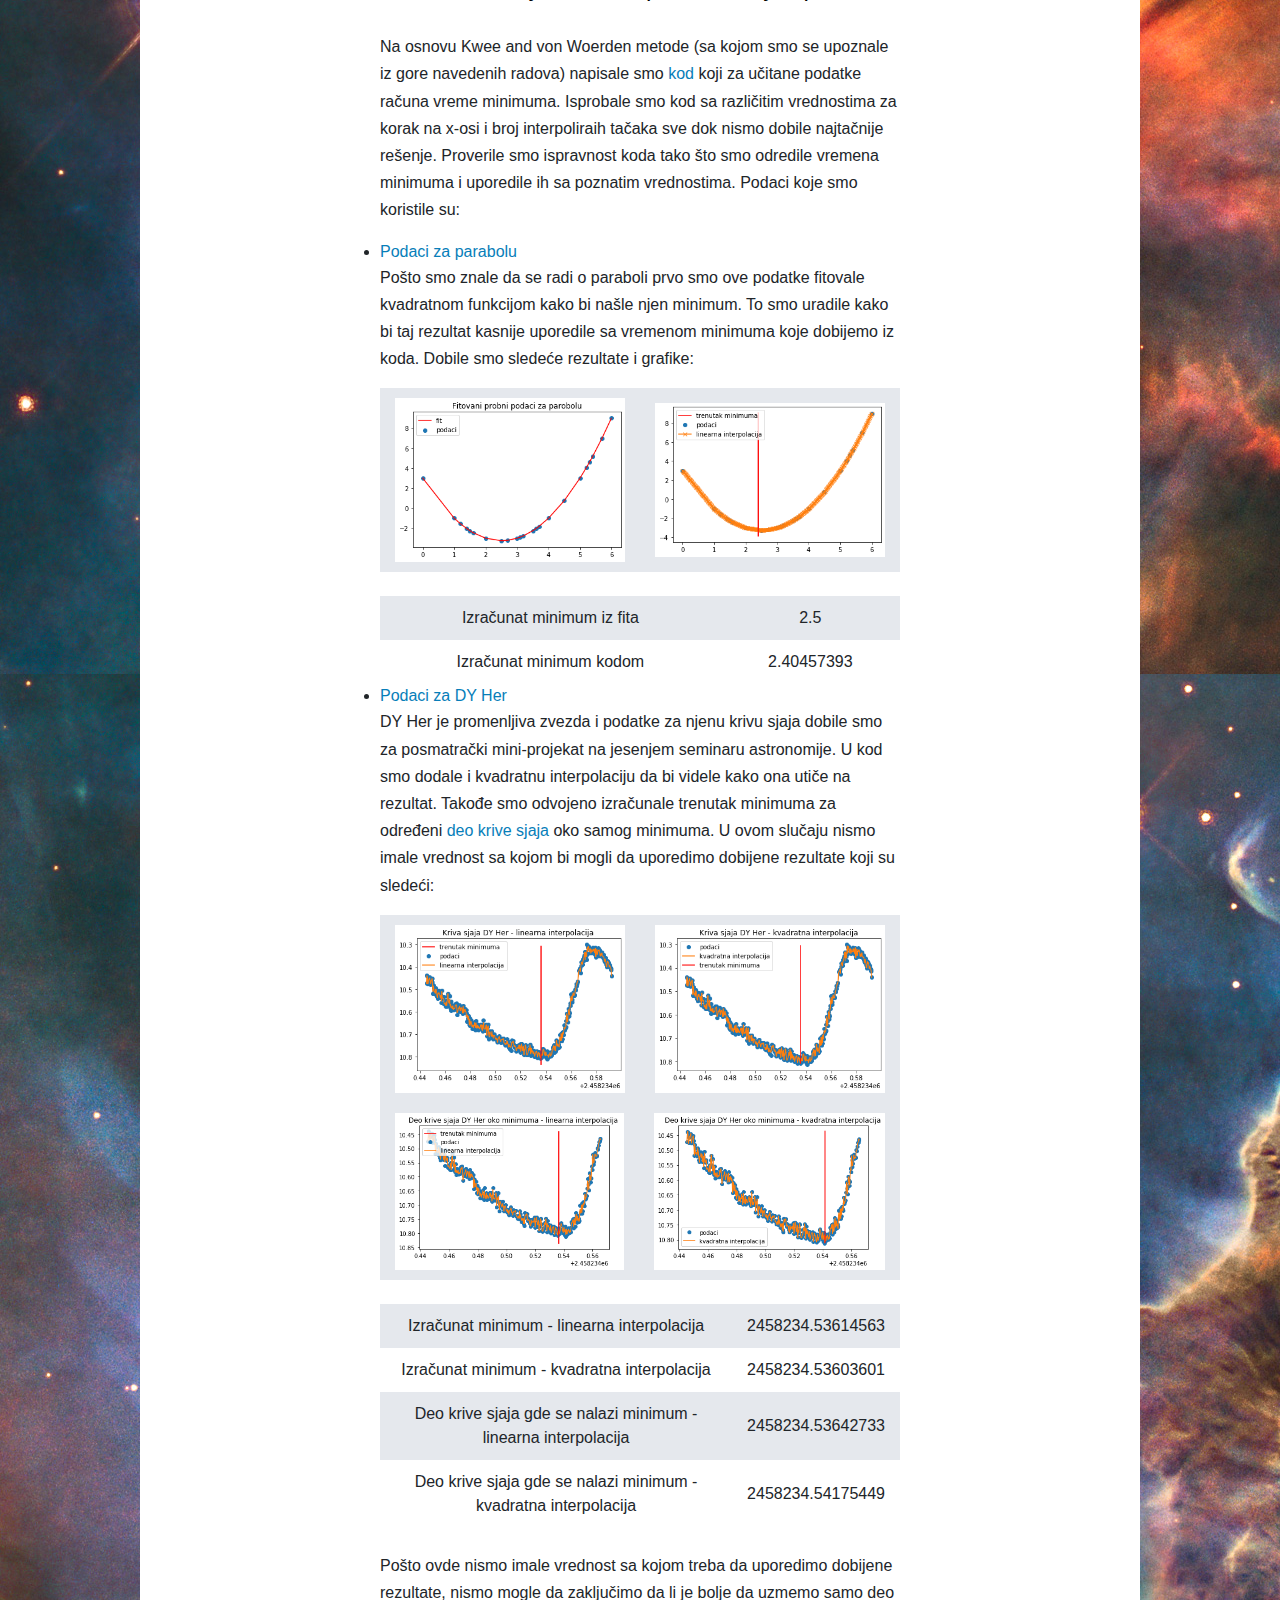
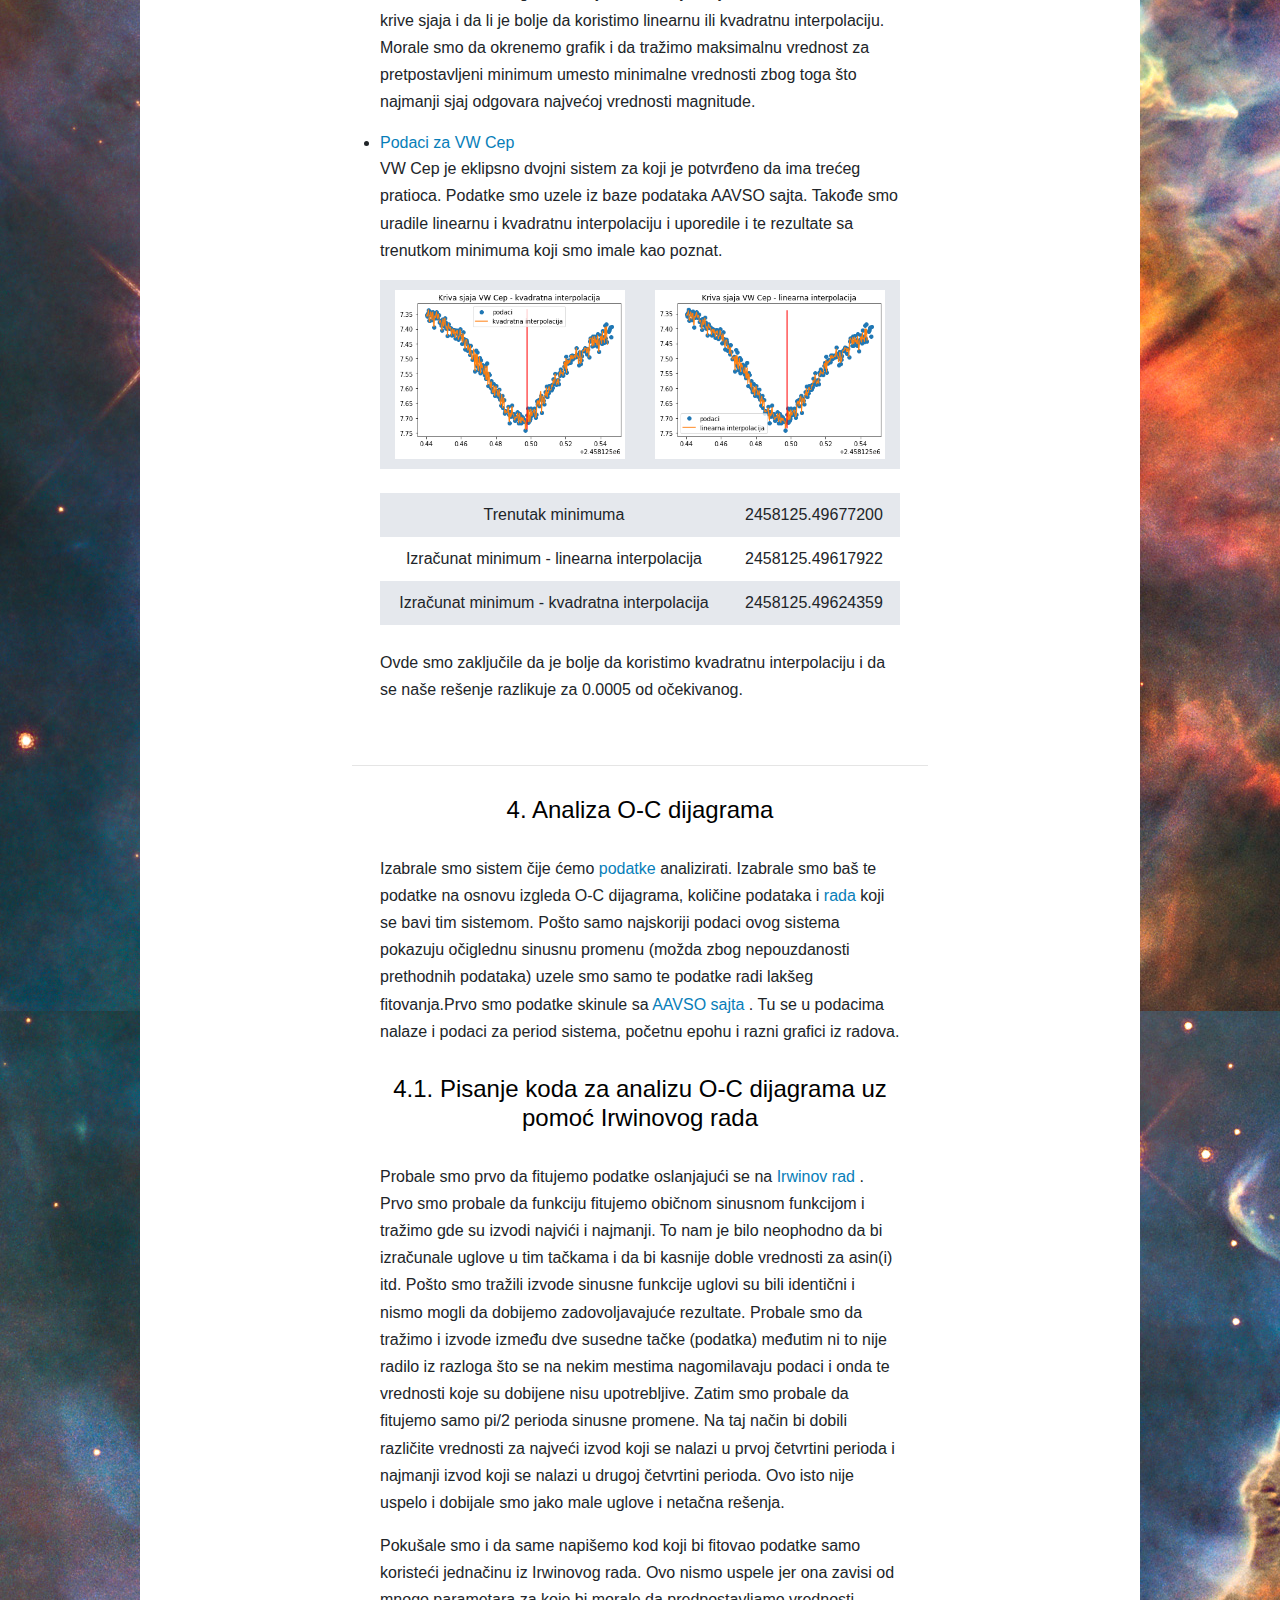
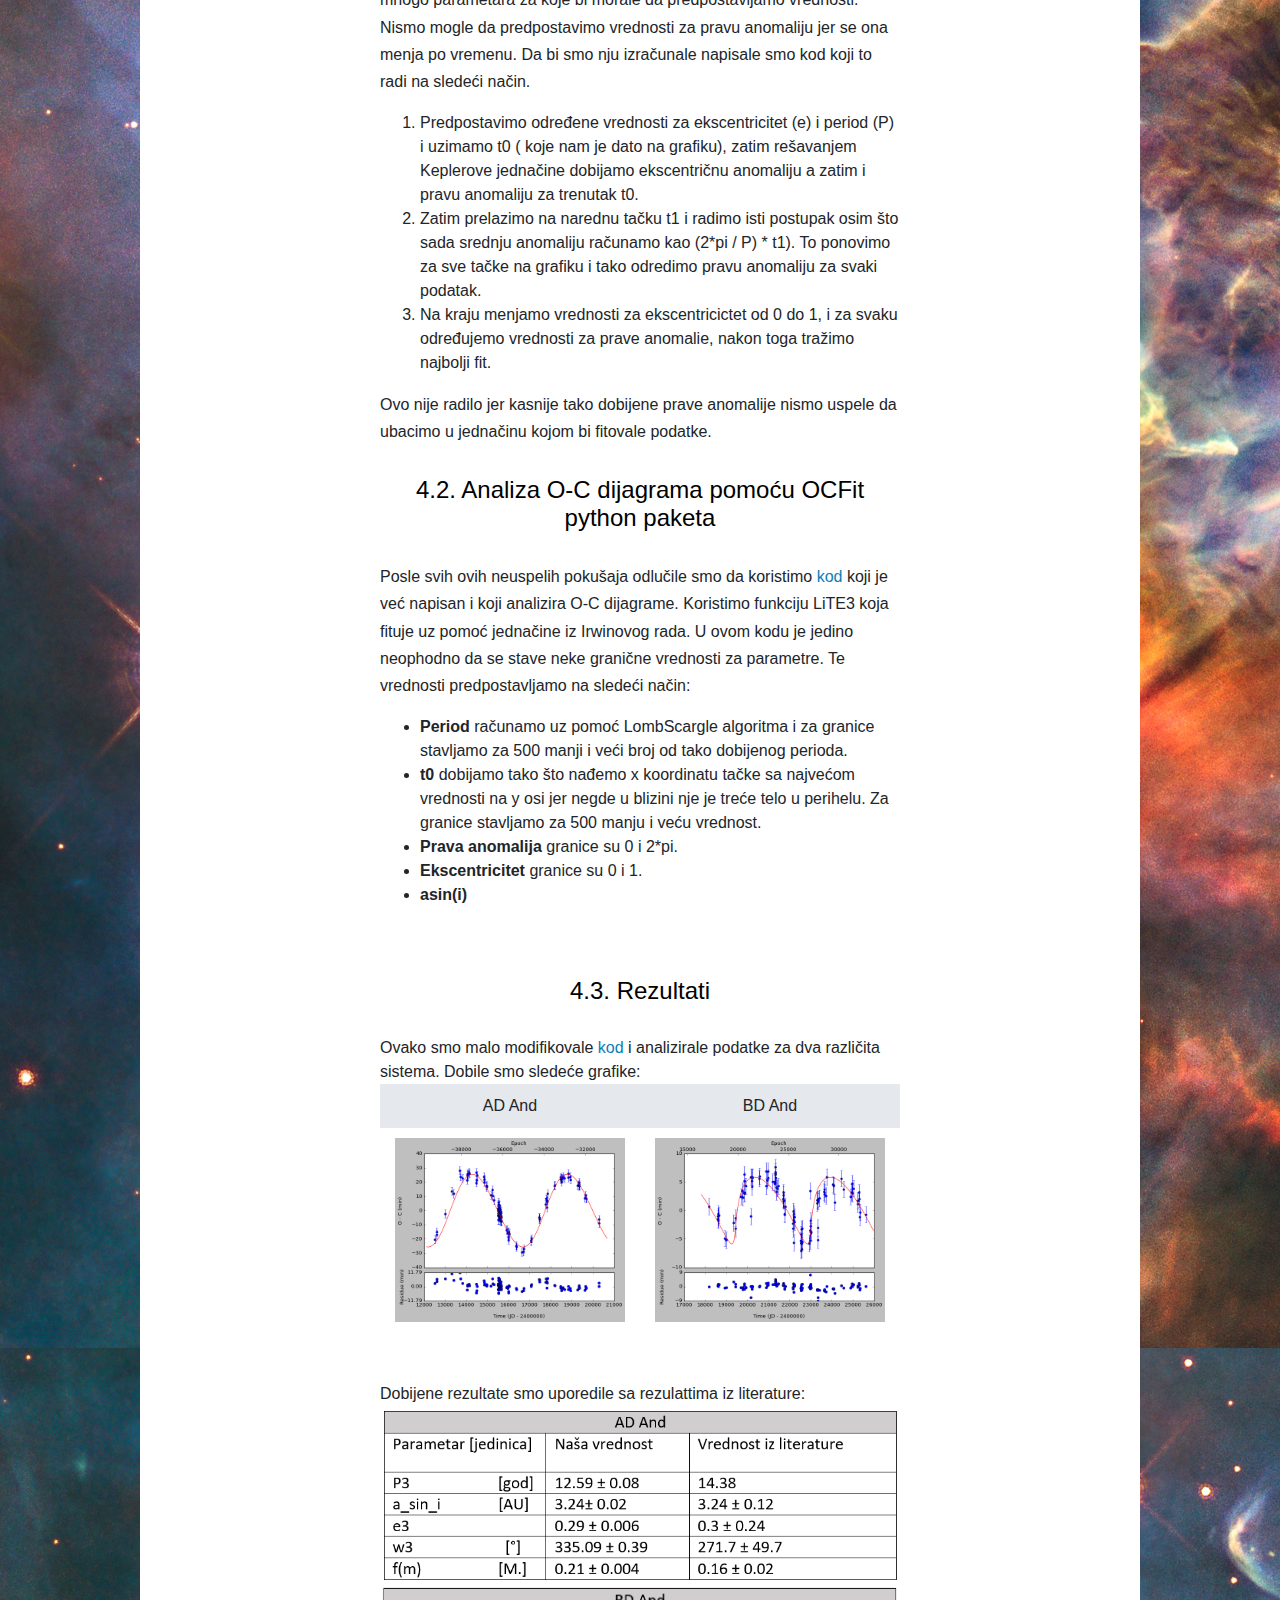
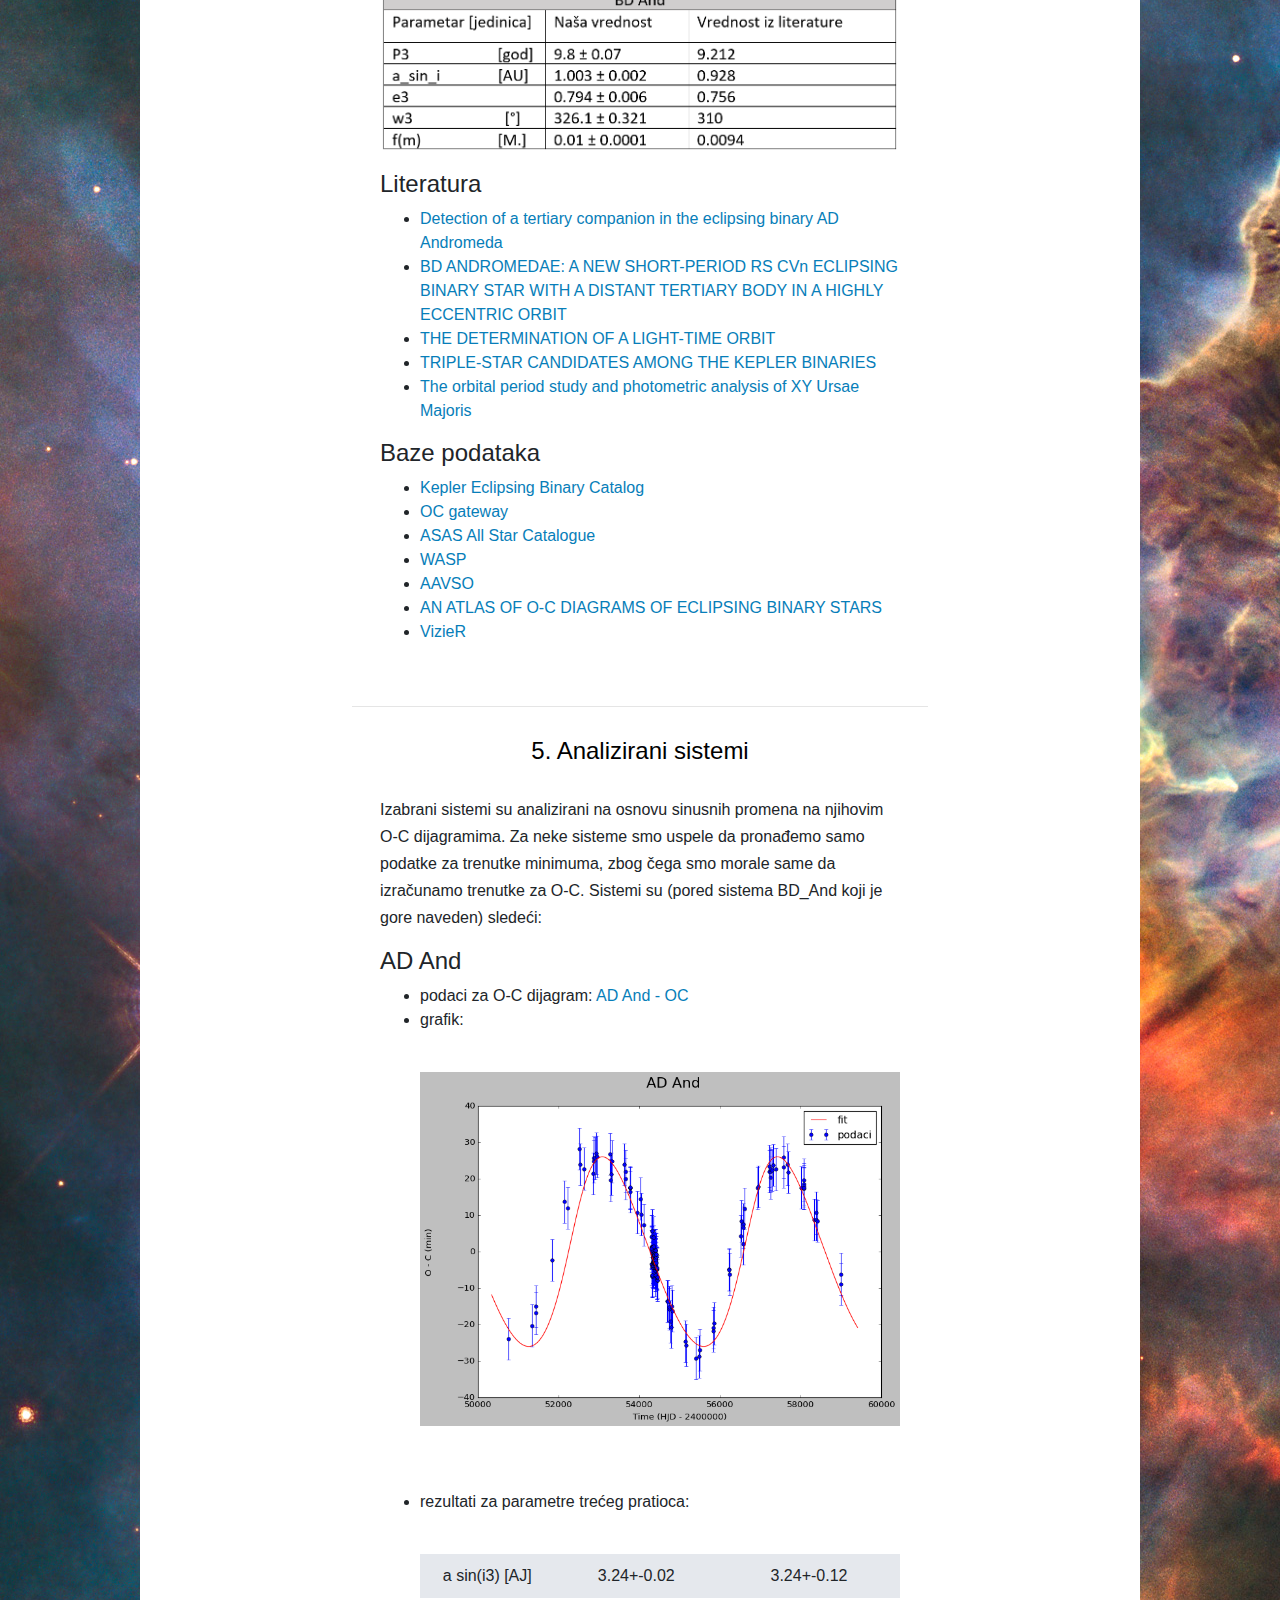
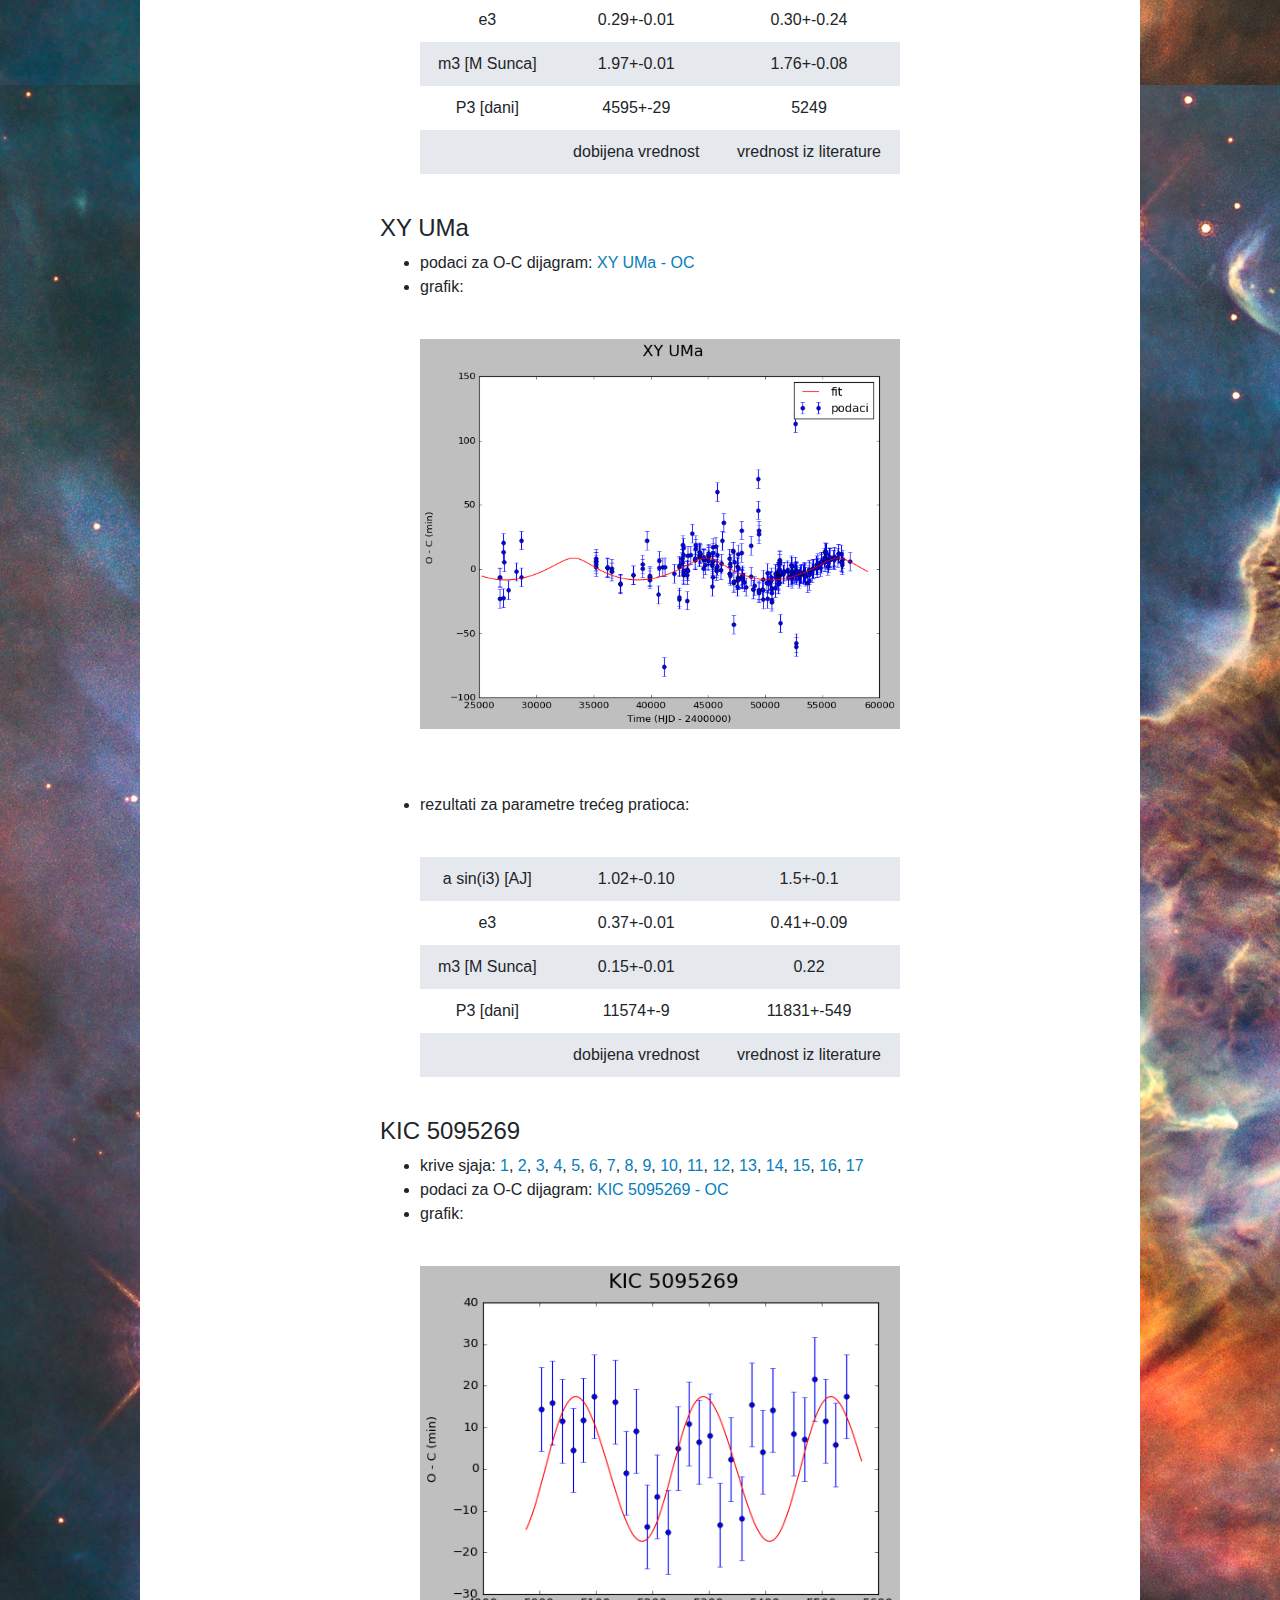
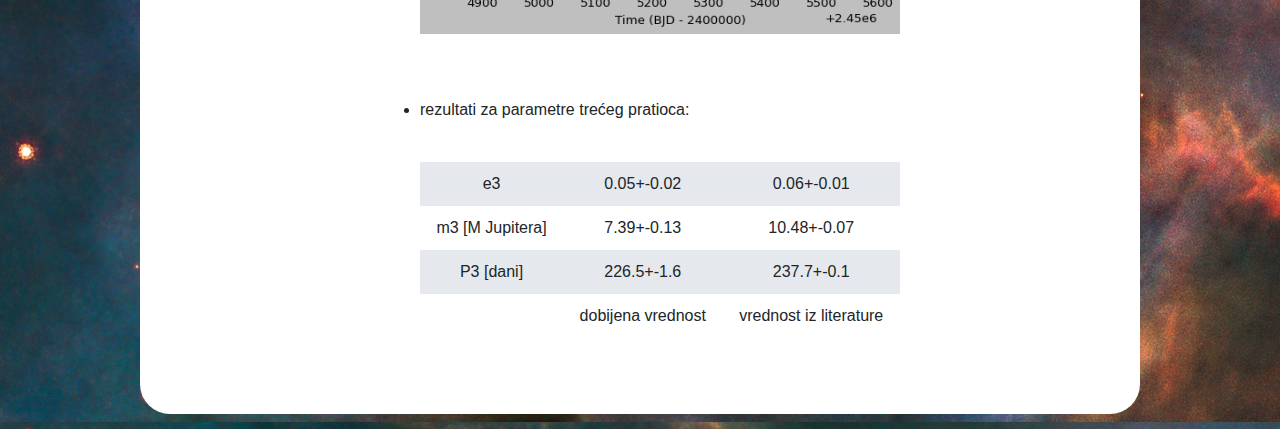
==== commit c327e51b: "Update index.html" ====
--- a/index.html
+++ b/index.html
@@ -412,7 +412,7 @@
 														 <br>
 														 <h4>KIC 5095269</h4>
 												        <ul>
-														 <li>podaci za krive sjaja: <a href = "kplr005095269-1 (2)" target="blank">1</a>, <a href = "kplr005095269-2" target="blank">2</a>, <a href = "kplr005095269-3" target="blank">3</a>, <a href = "kplr005095269-4" target="blank">4</a>, <a href = "kplr005095269-5" target="blank">5</a>, <a href = "kplr005095269-6" target="blank">6</a>, <a href = "kplr005095269-7" target="blank">7</a>, <a href = "kplr005095269-8" target="blank">8</a>, <a href = "kplr005095269-9" target="blank">9</a>, <a href = "kplr005095269-10" target="blank">10</a>, <a href = "kplr005095269-11" target="blank">11</a>, <a href = "kplr005095269-12" target="blank">12</a>, <a href = "kplr005095269-13" target="blank">13</a>, <a href = "kplr005095269-14" target="blank">14</a>, <a href = "kplr005095269-15" target="blank">15</a>, <a href = "kplr005095269-16" target="blank">16</a>, <a href = "kplr005095269-17" target="blank">17</a>
+														 <li>krive sjaja: <a href = "kplr005095269-1 (2)" target="blank">1</a>, <a href = "kplr005095269-2" target="blank">2</a>, <a href = "kplr005095269-3" target="blank">3</a>, <a href = "kplr005095269-4" target="blank">4</a>, <a href = "kplr005095269-5" target="blank">5</a>, <a href = "kplr005095269-6" target="blank">6</a>, <a href = "kplr005095269-7" target="blank">7</a>, <a href = "kplr005095269-8" target="blank">8</a>, <a href = "kplr005095269-9" target="blank">9</a>, <a href = "kplr005095269-10" target="blank">10</a>, <a href = "kplr005095269-11" target="blank">11</a>, <a href = "kplr005095269-12" target="blank">12</a>, <a href = "kplr005095269-13" target="blank">13</a>, <a href = "kplr005095269-14" target="blank">14</a>, <a href = "kplr005095269-15" target="blank">15</a>, <a href = "kplr005095269-16" target="blank">16</a>, <a href = "kplr005095269-17" target="blank">17</a>
 														 <li>podaci za O-C dijagram: <a href = "konacno" target="blank">KIC 5095269 - OC</a>
 														 <li>grafik:
 													</ul>
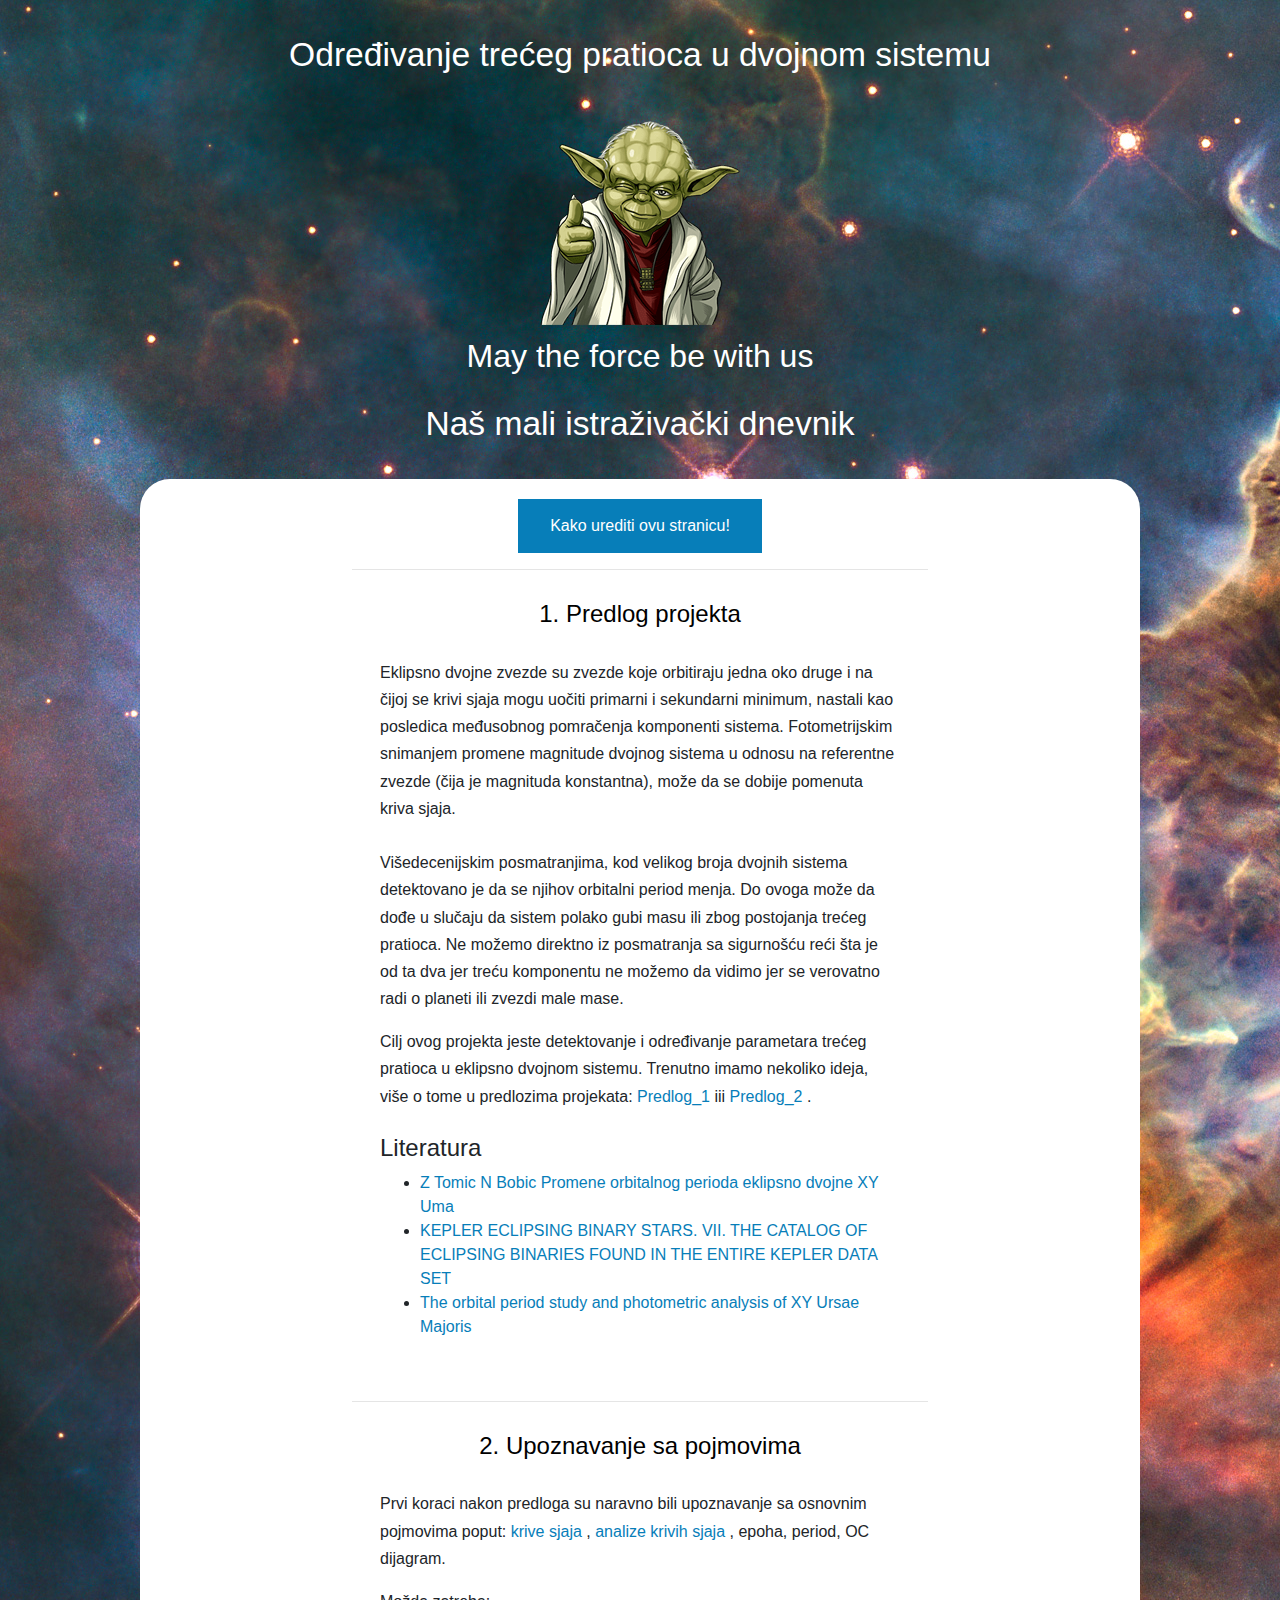
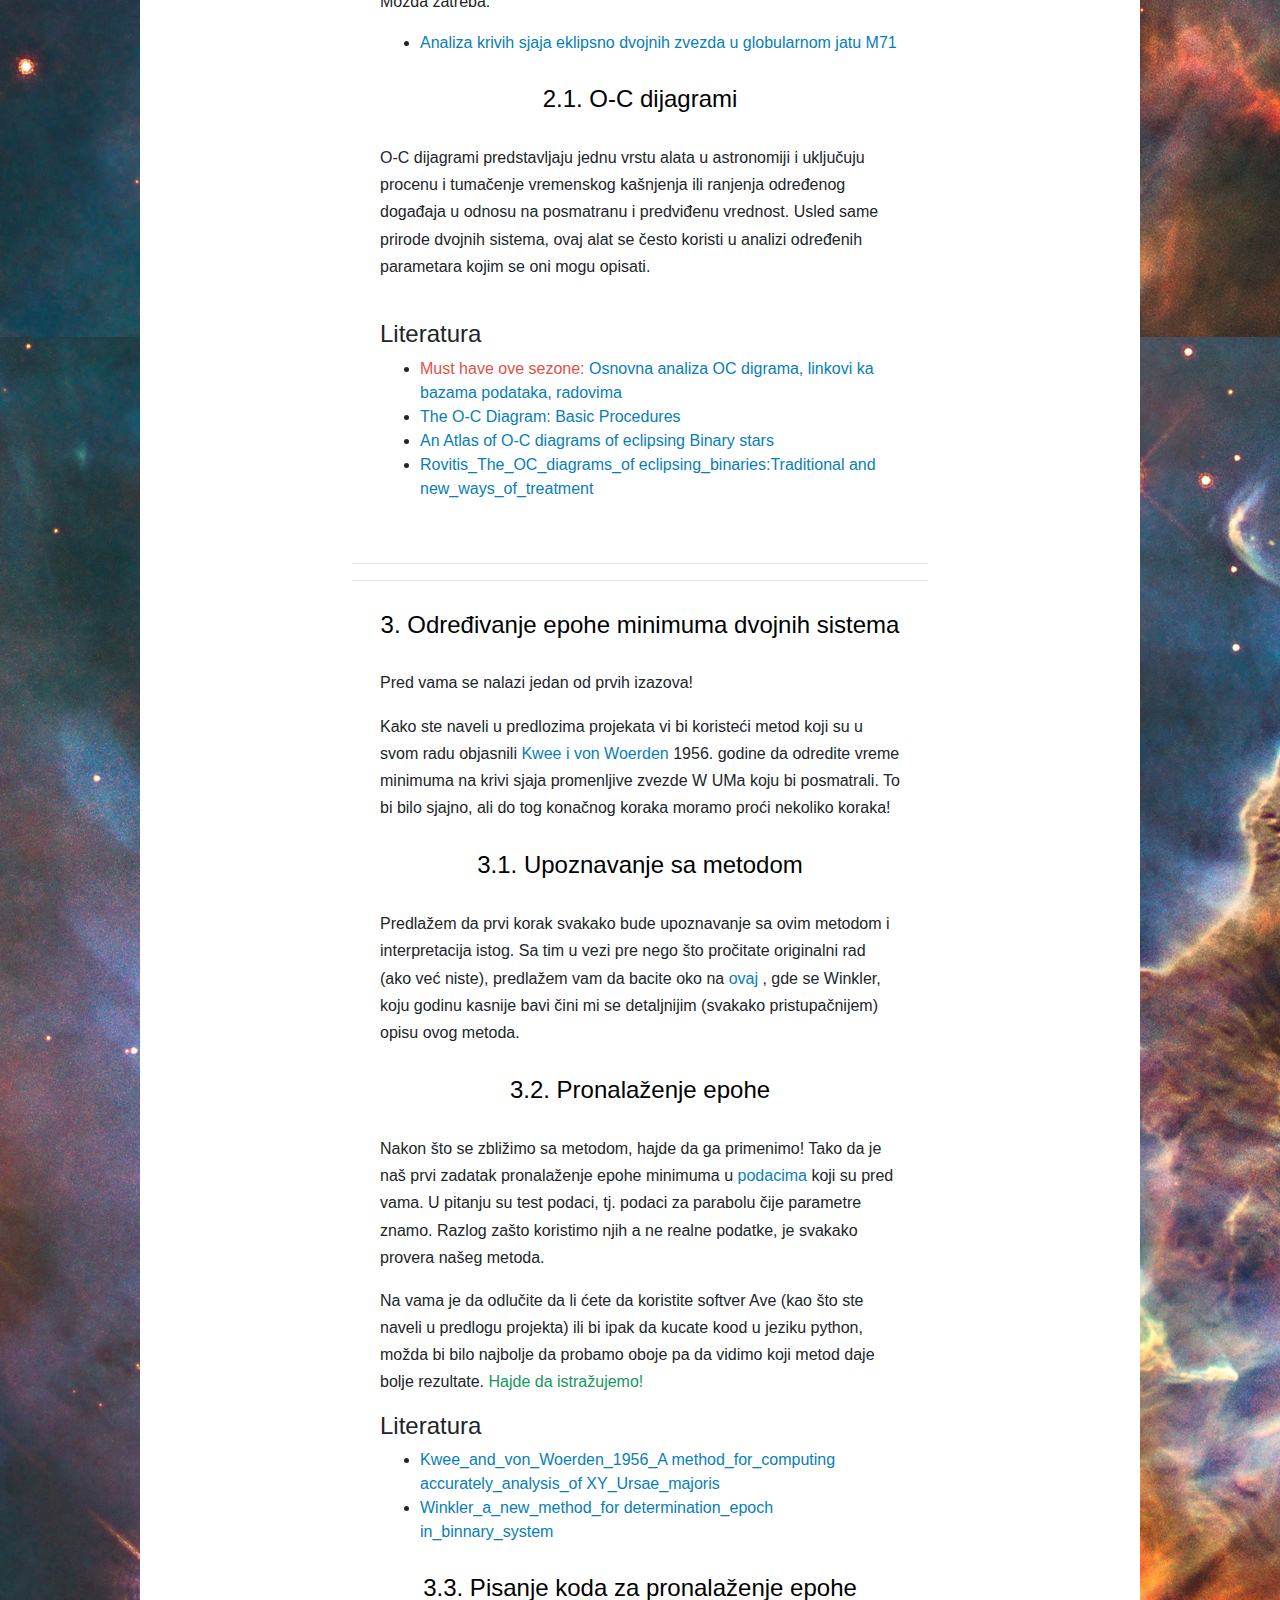
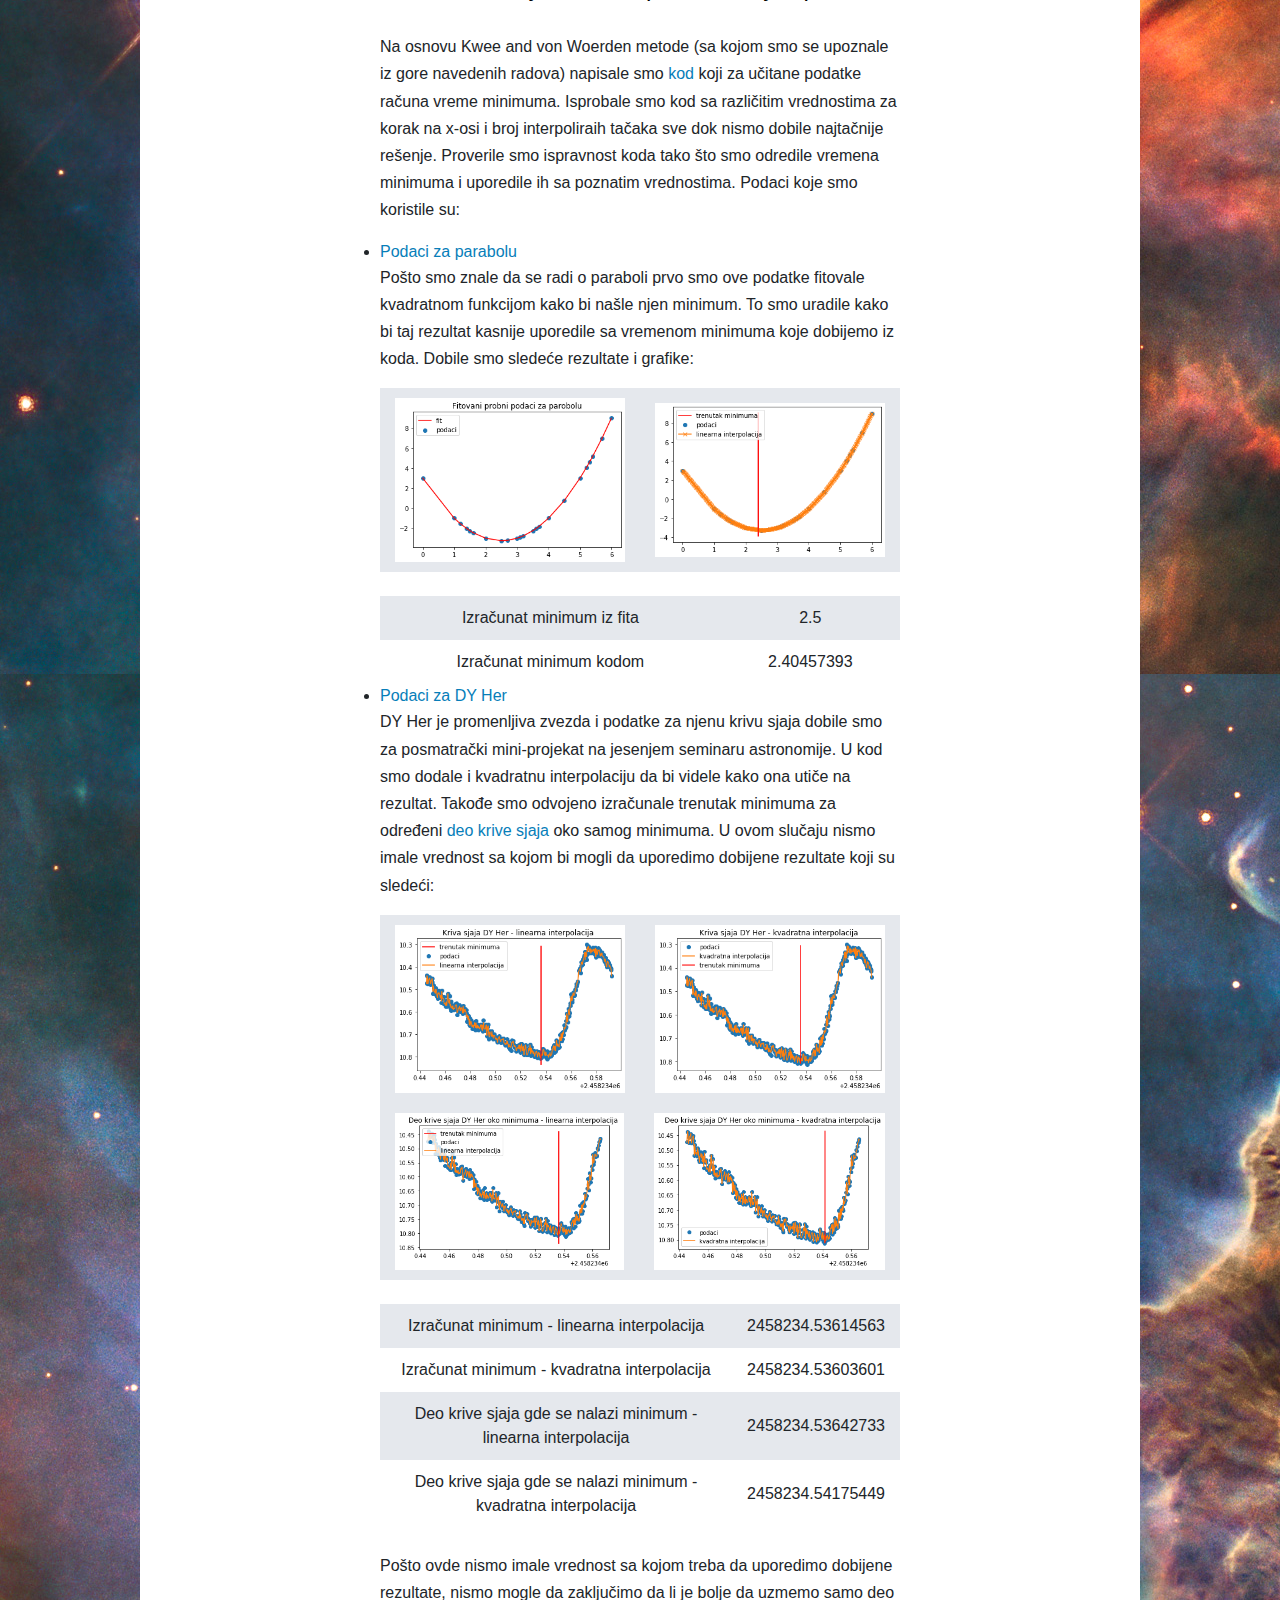
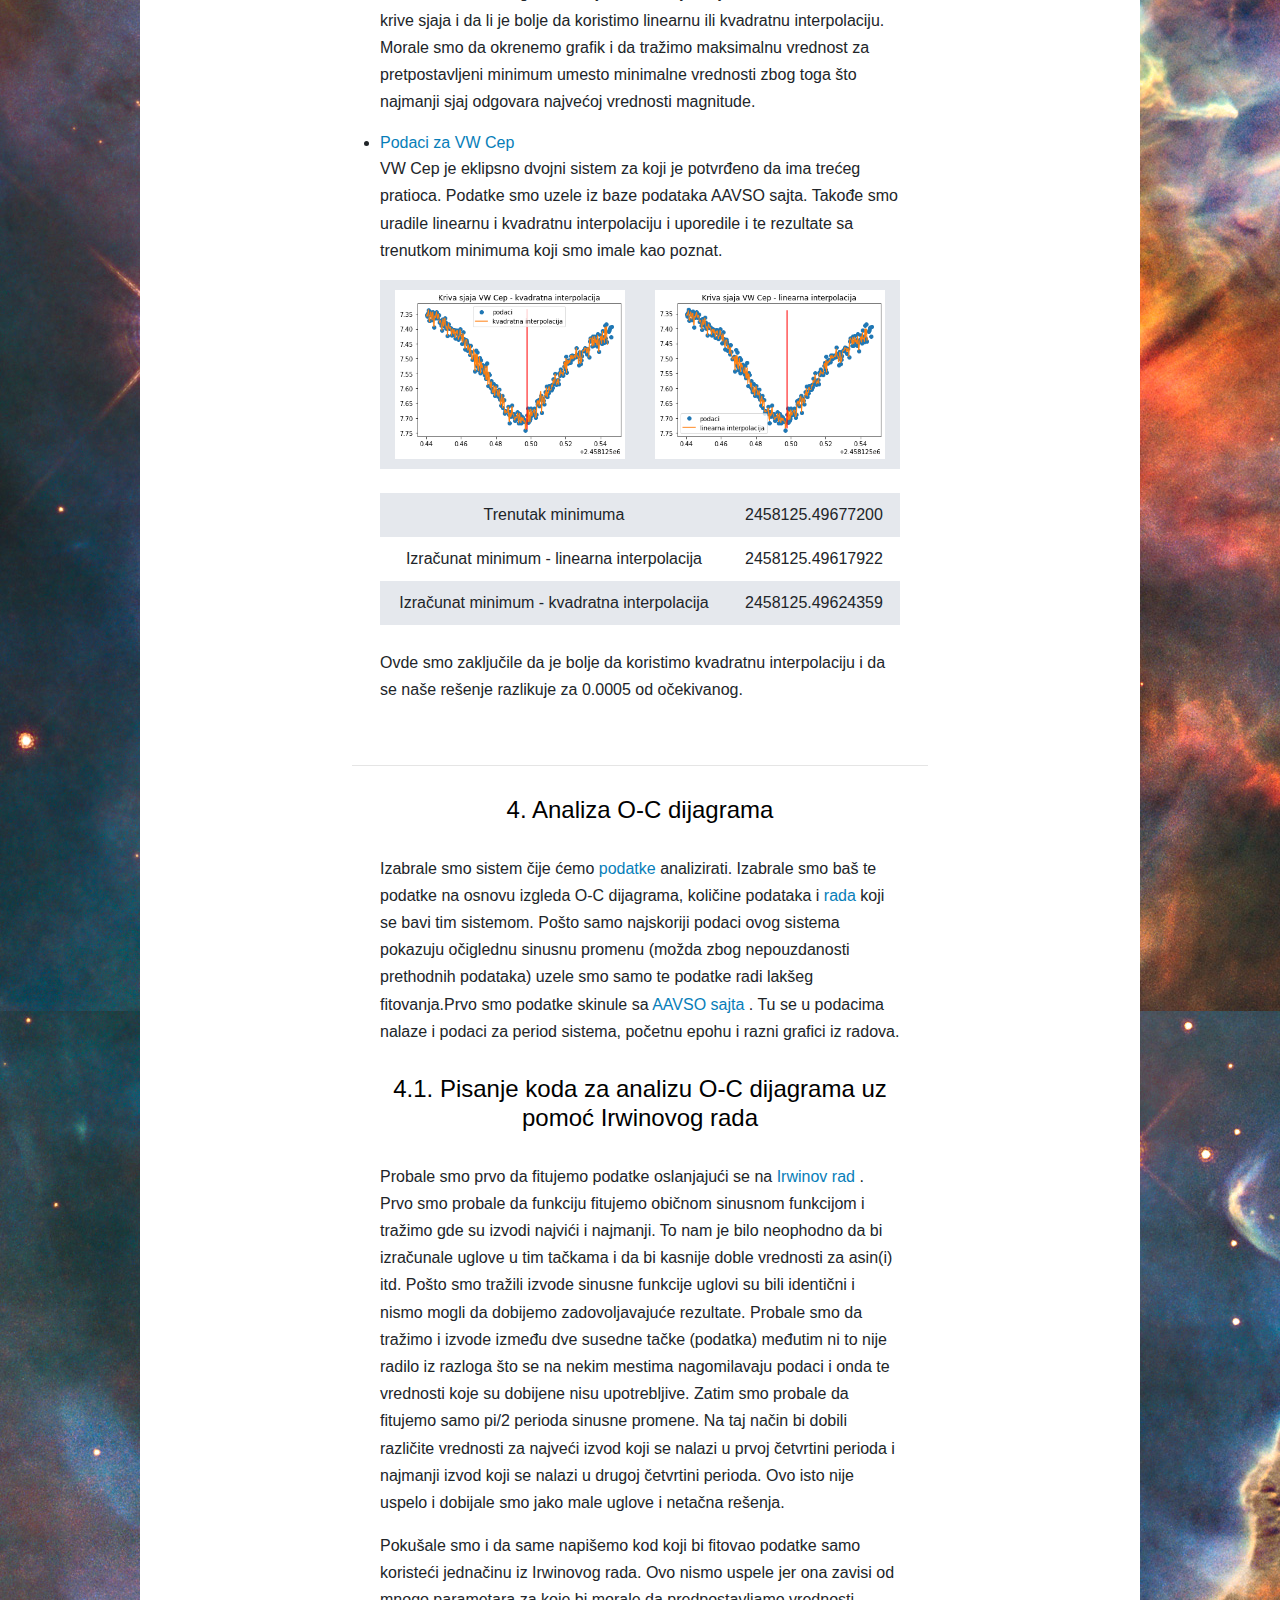
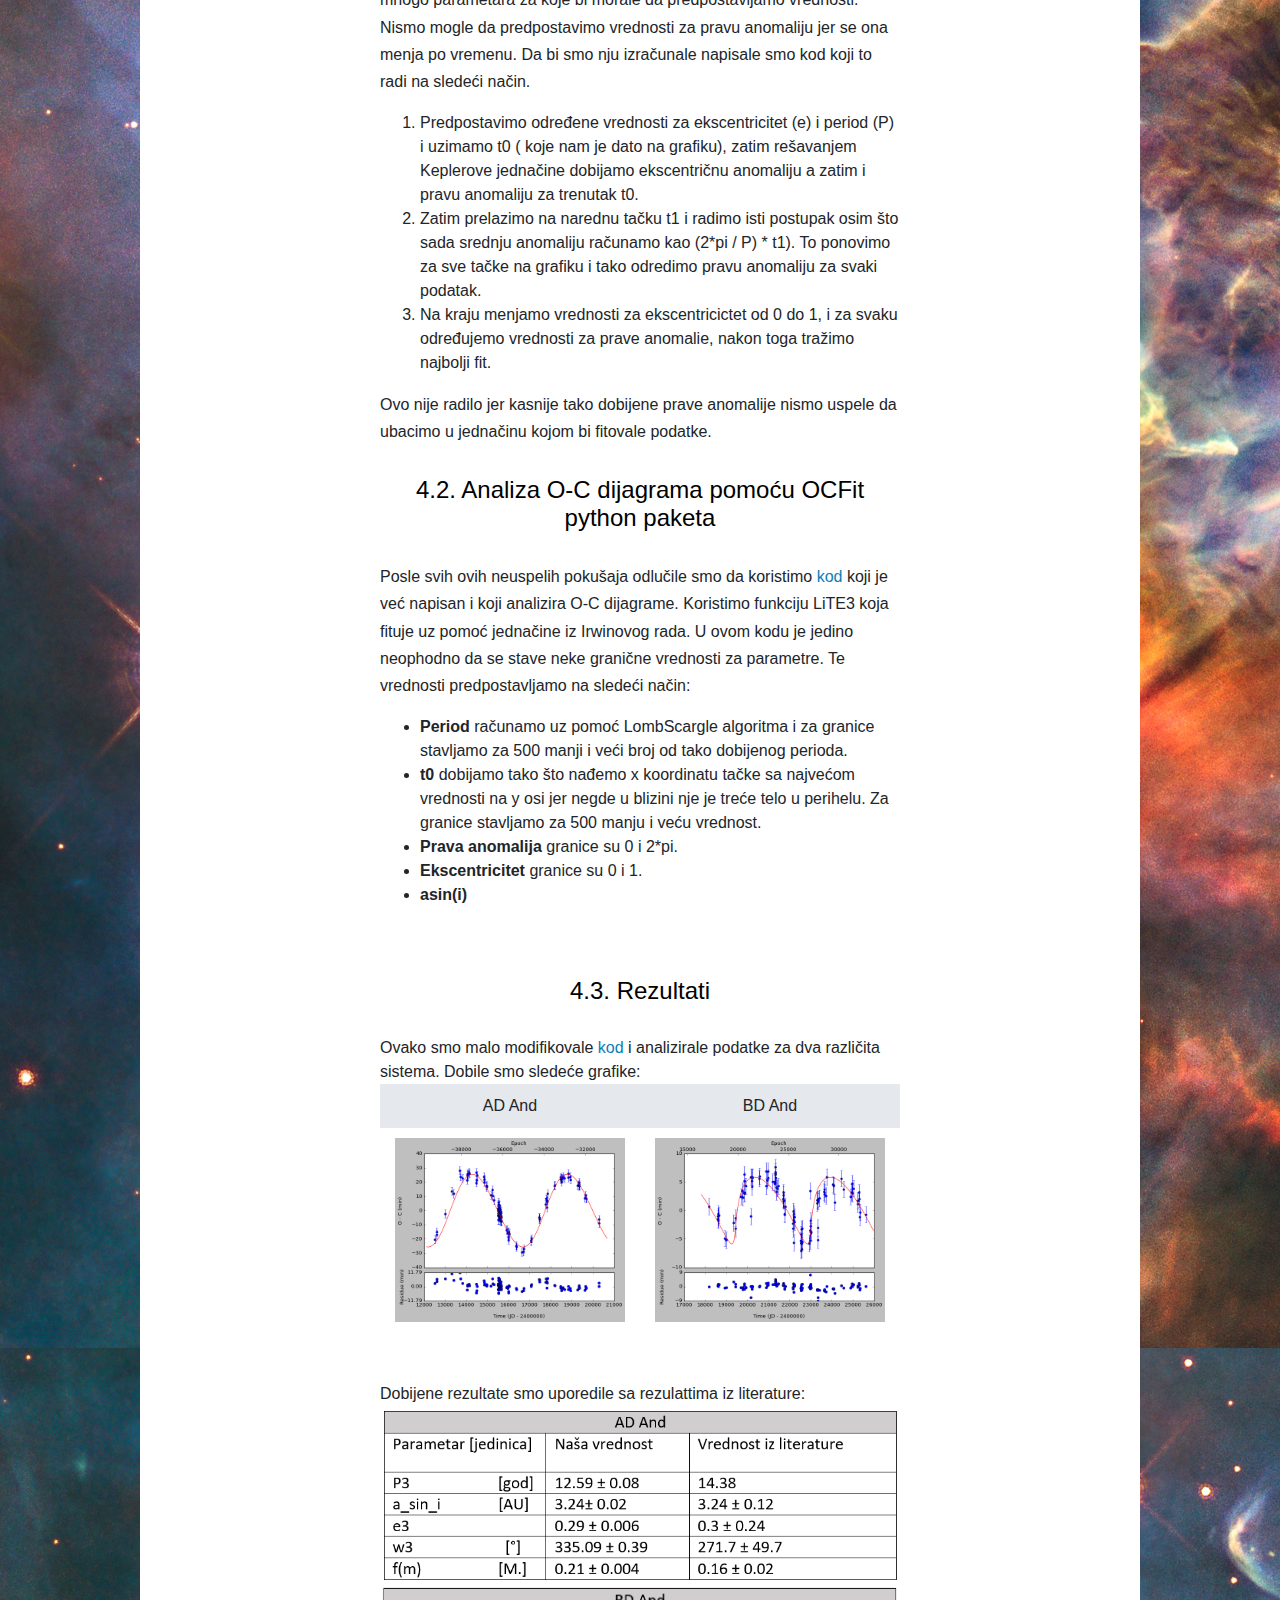
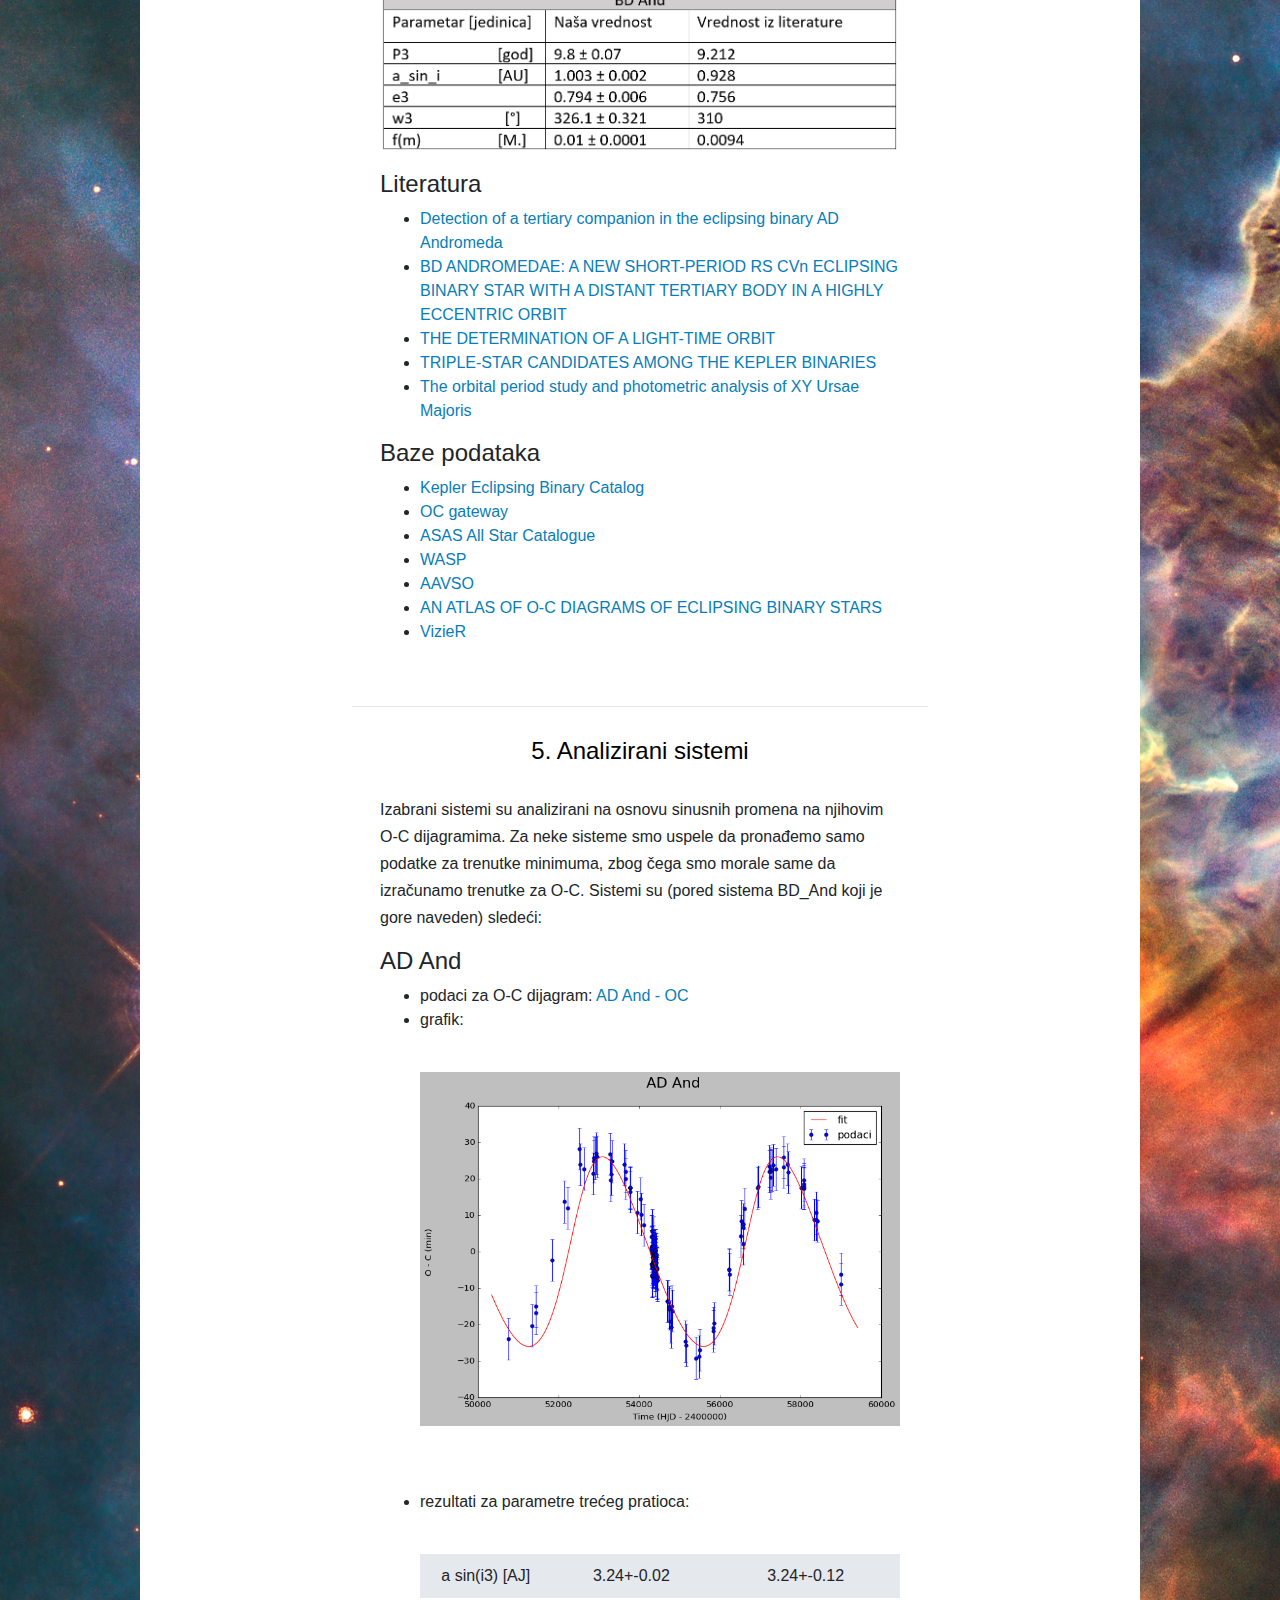
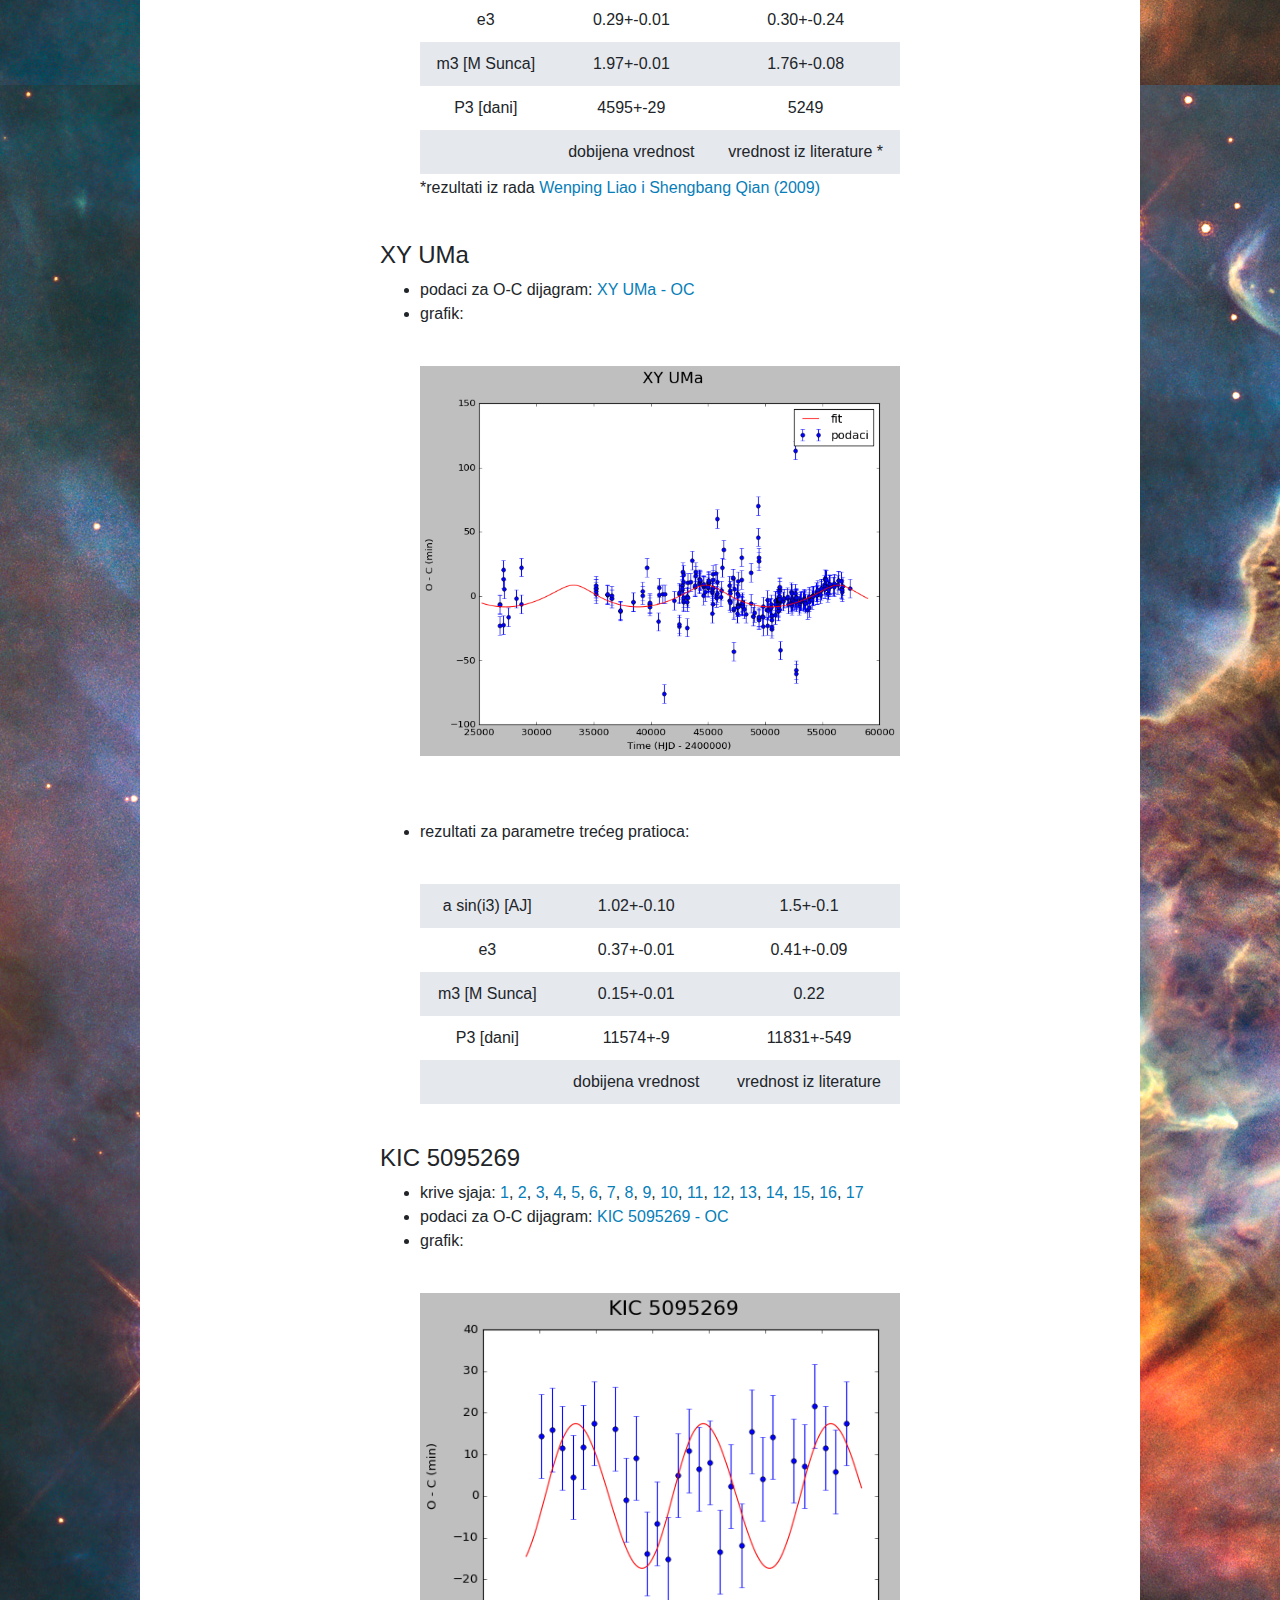
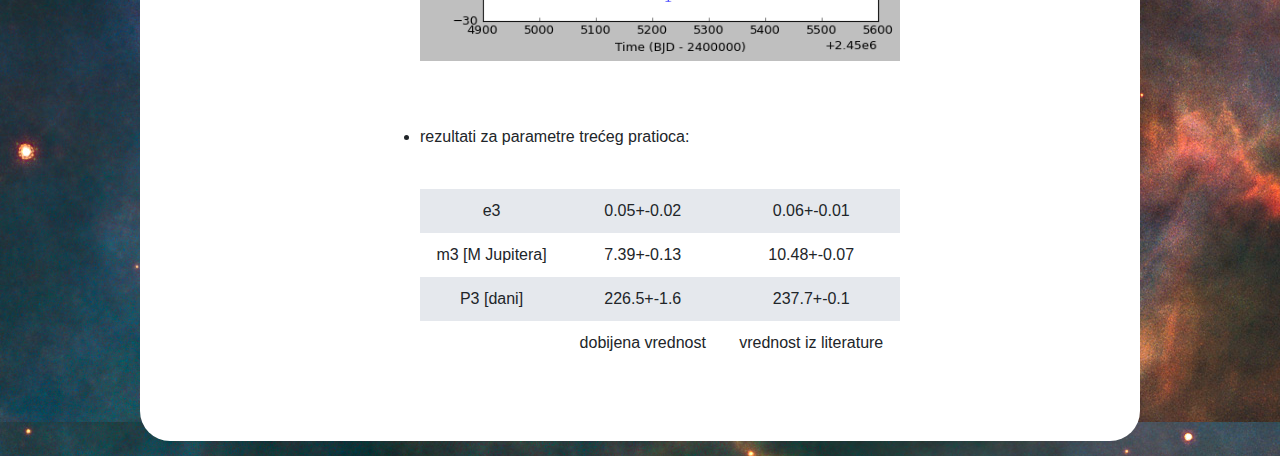
==== commit 0066a94a: "Update index.html" ====
--- a/index.html
+++ b/index.html
@@ -361,10 +361,10 @@
 														      <tr>
                                                                                                                 	<td> </td>
                                                                                                                 	<td>dobijena vrednost</td>
-														 	<td>vrednost iz literature</td>
+														 	<td>vrednost iz literature *</td>
                                                                                                             	      </tr>
 														</table>
-														 
+														<p color = "#263f40">*rezultati iz rada <a href="https://www.researchgate.net/publication/223879314_Detection_of_a_tertiary_companion_in_the_eclipsing_binary_AD_Andromeda" target = "blank">Wenping Liao i Shengbang Qian (2009)</a>
 												        </ul>
 														 <br>
 														 <h4> XY UMa</h4>
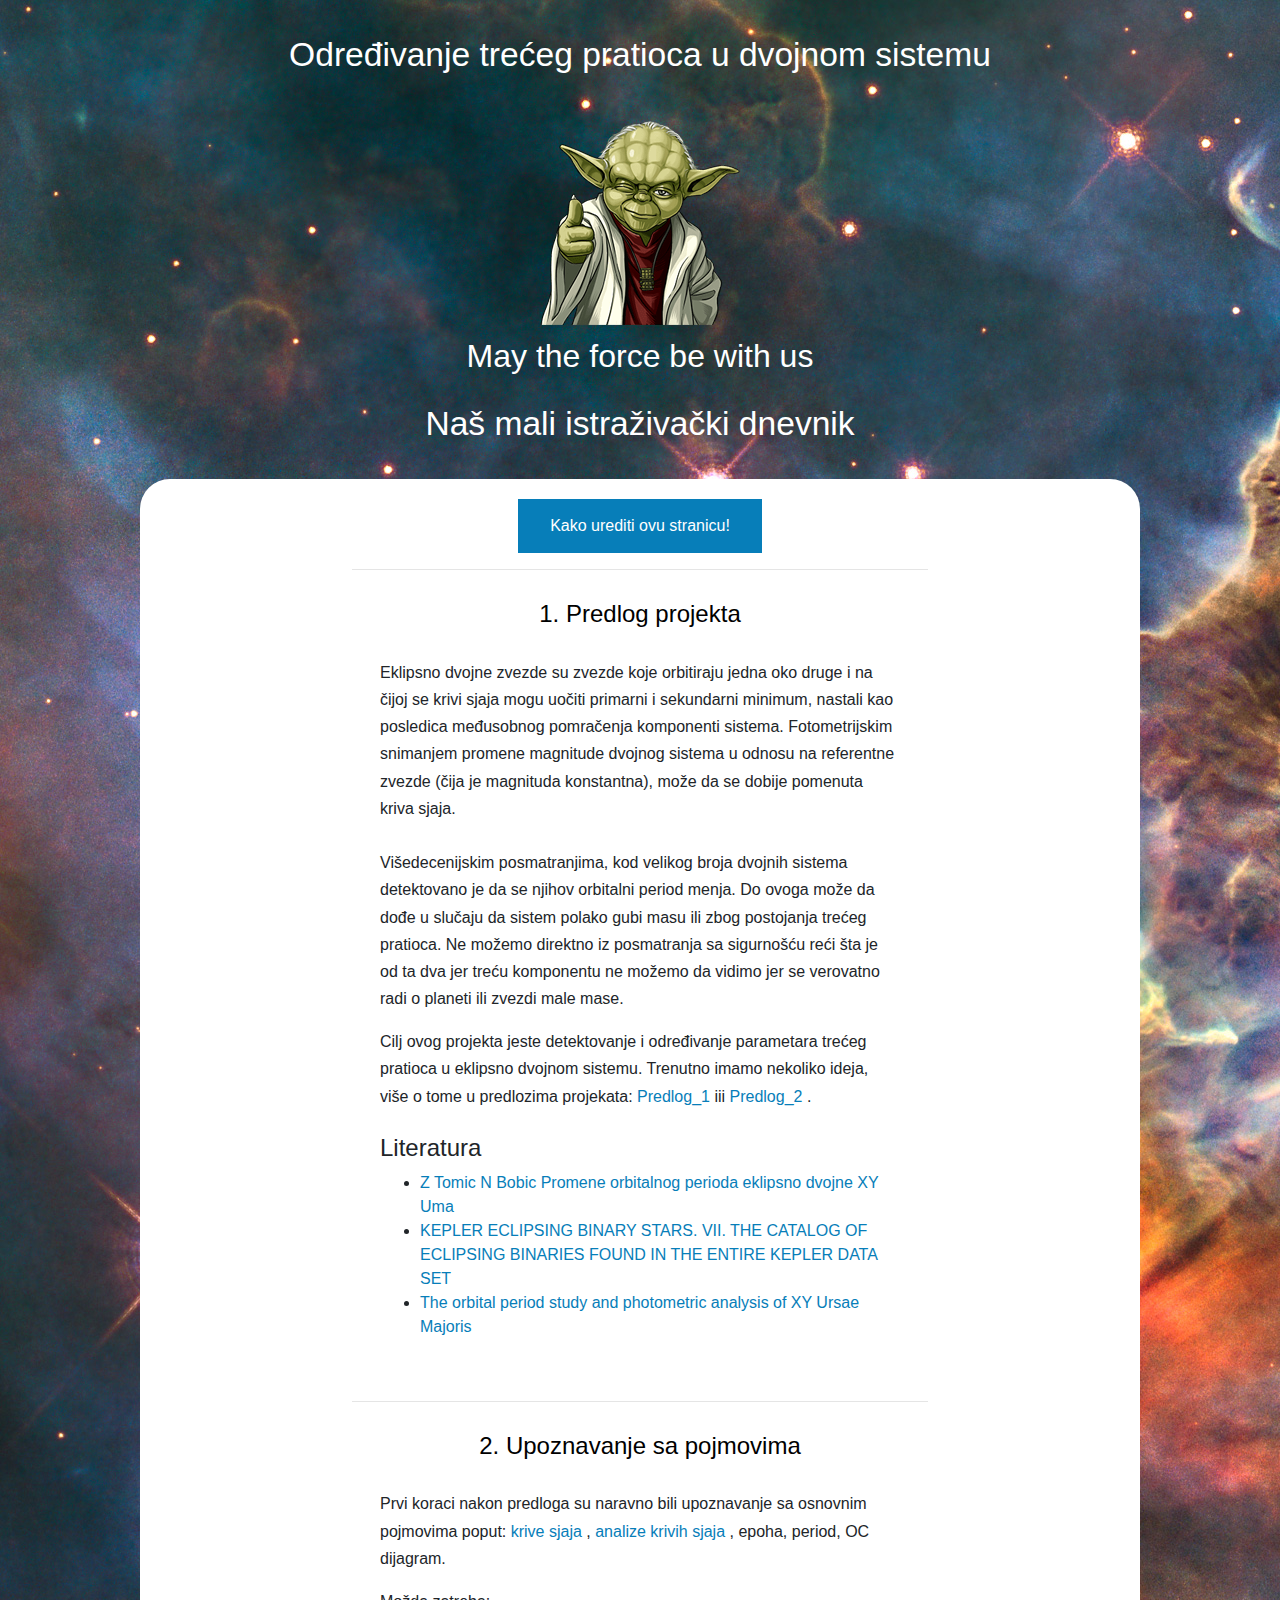
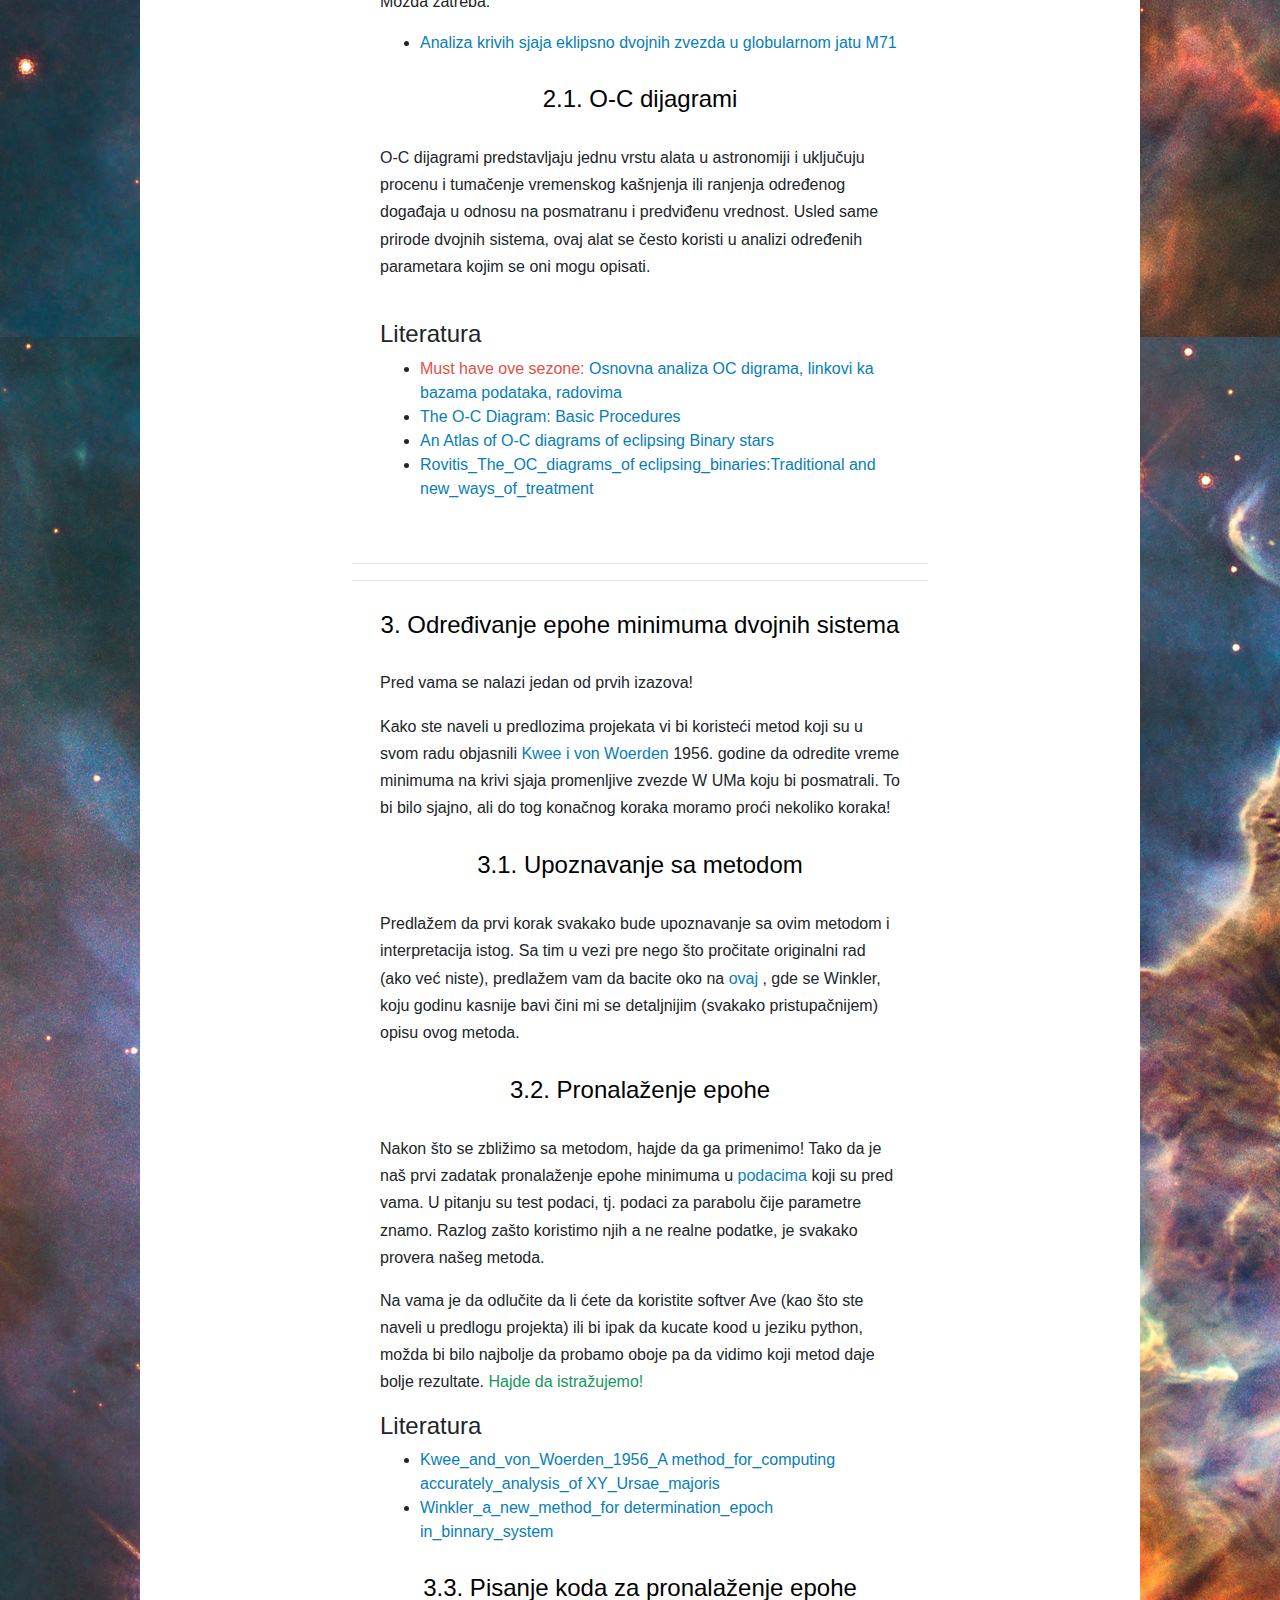
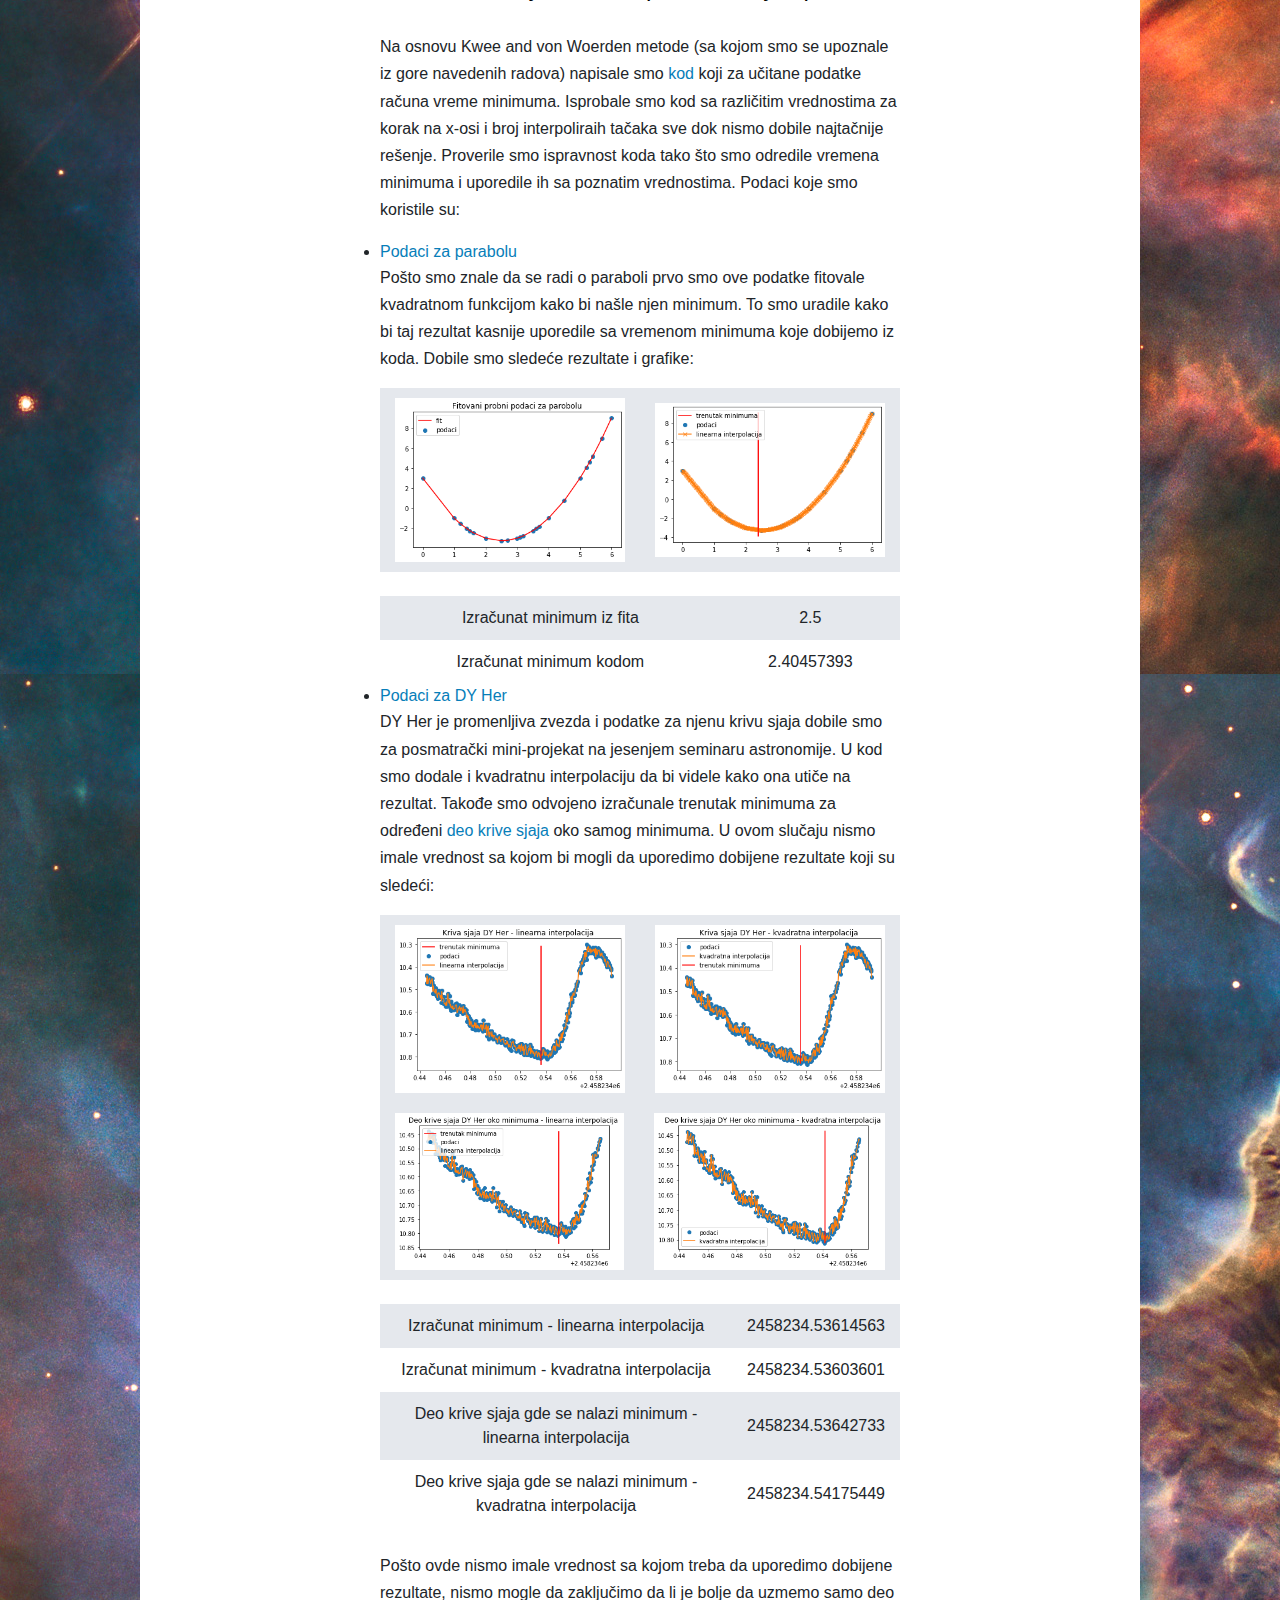
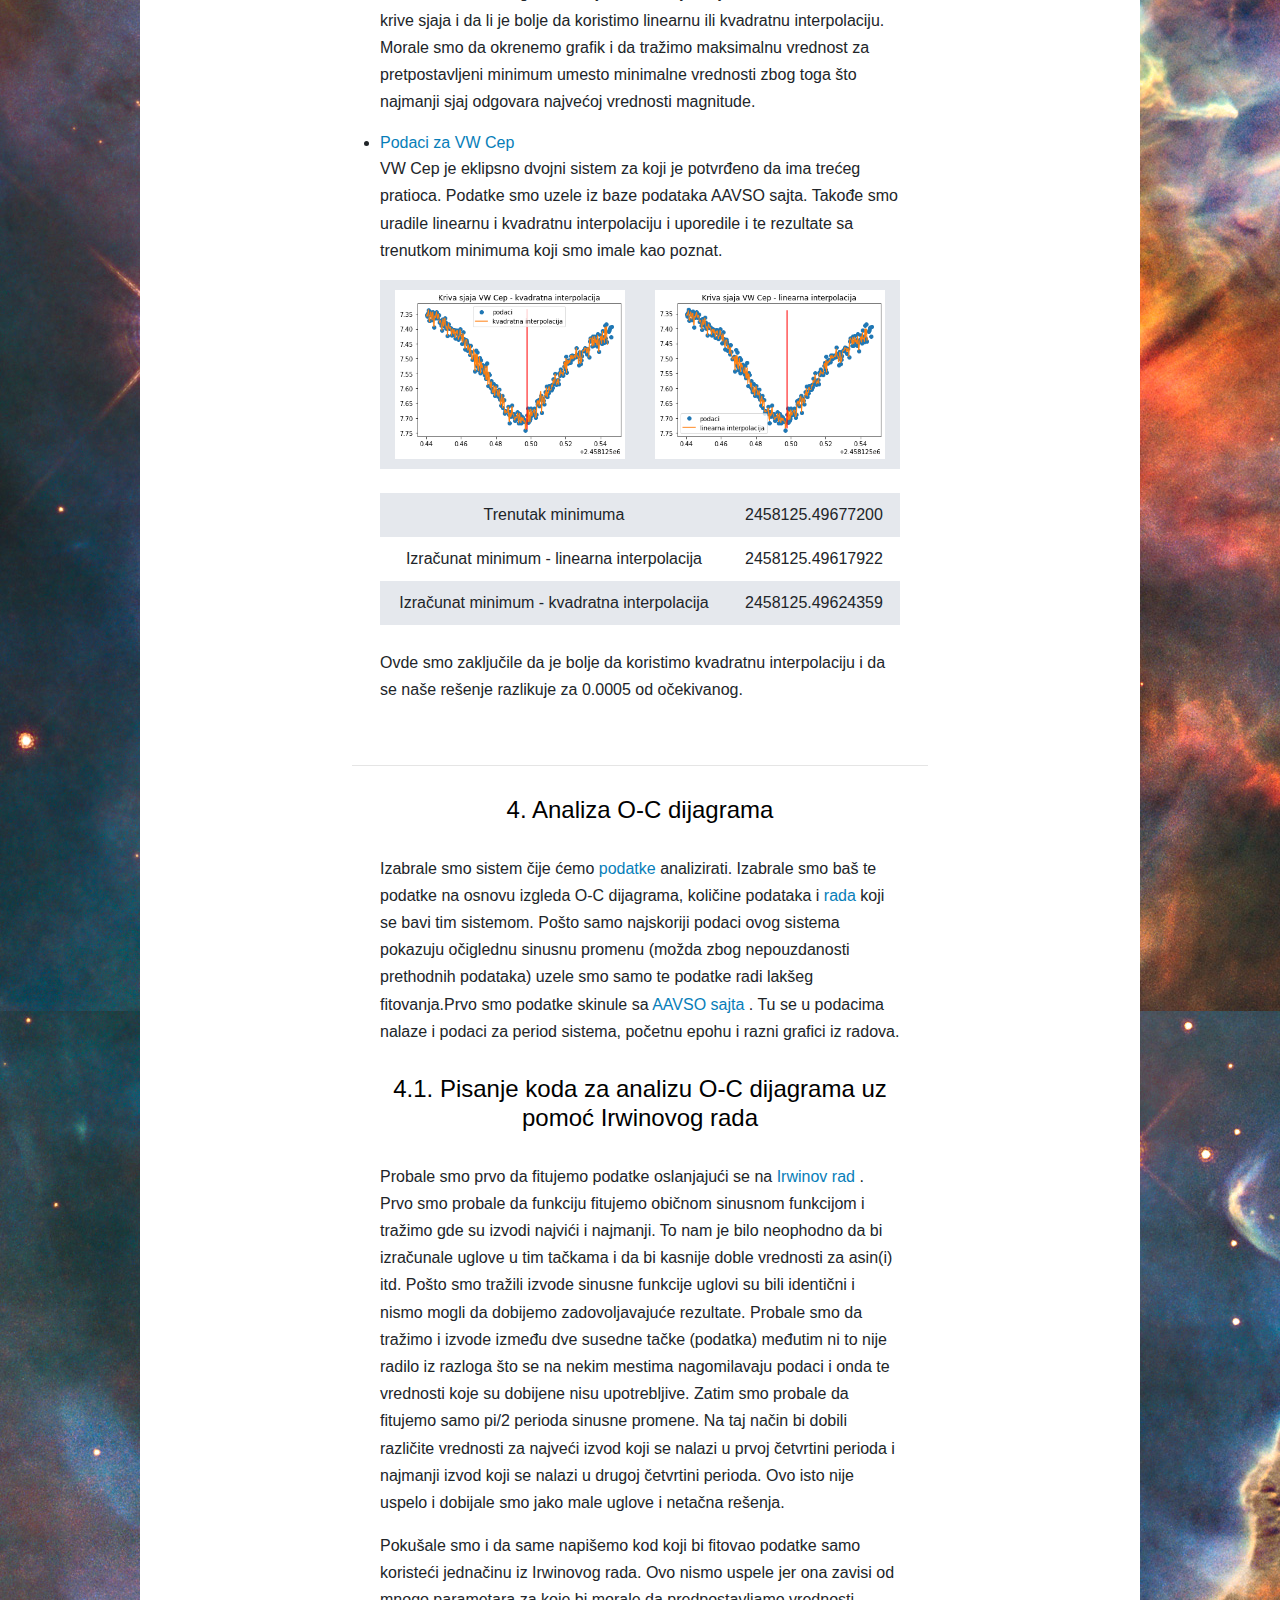
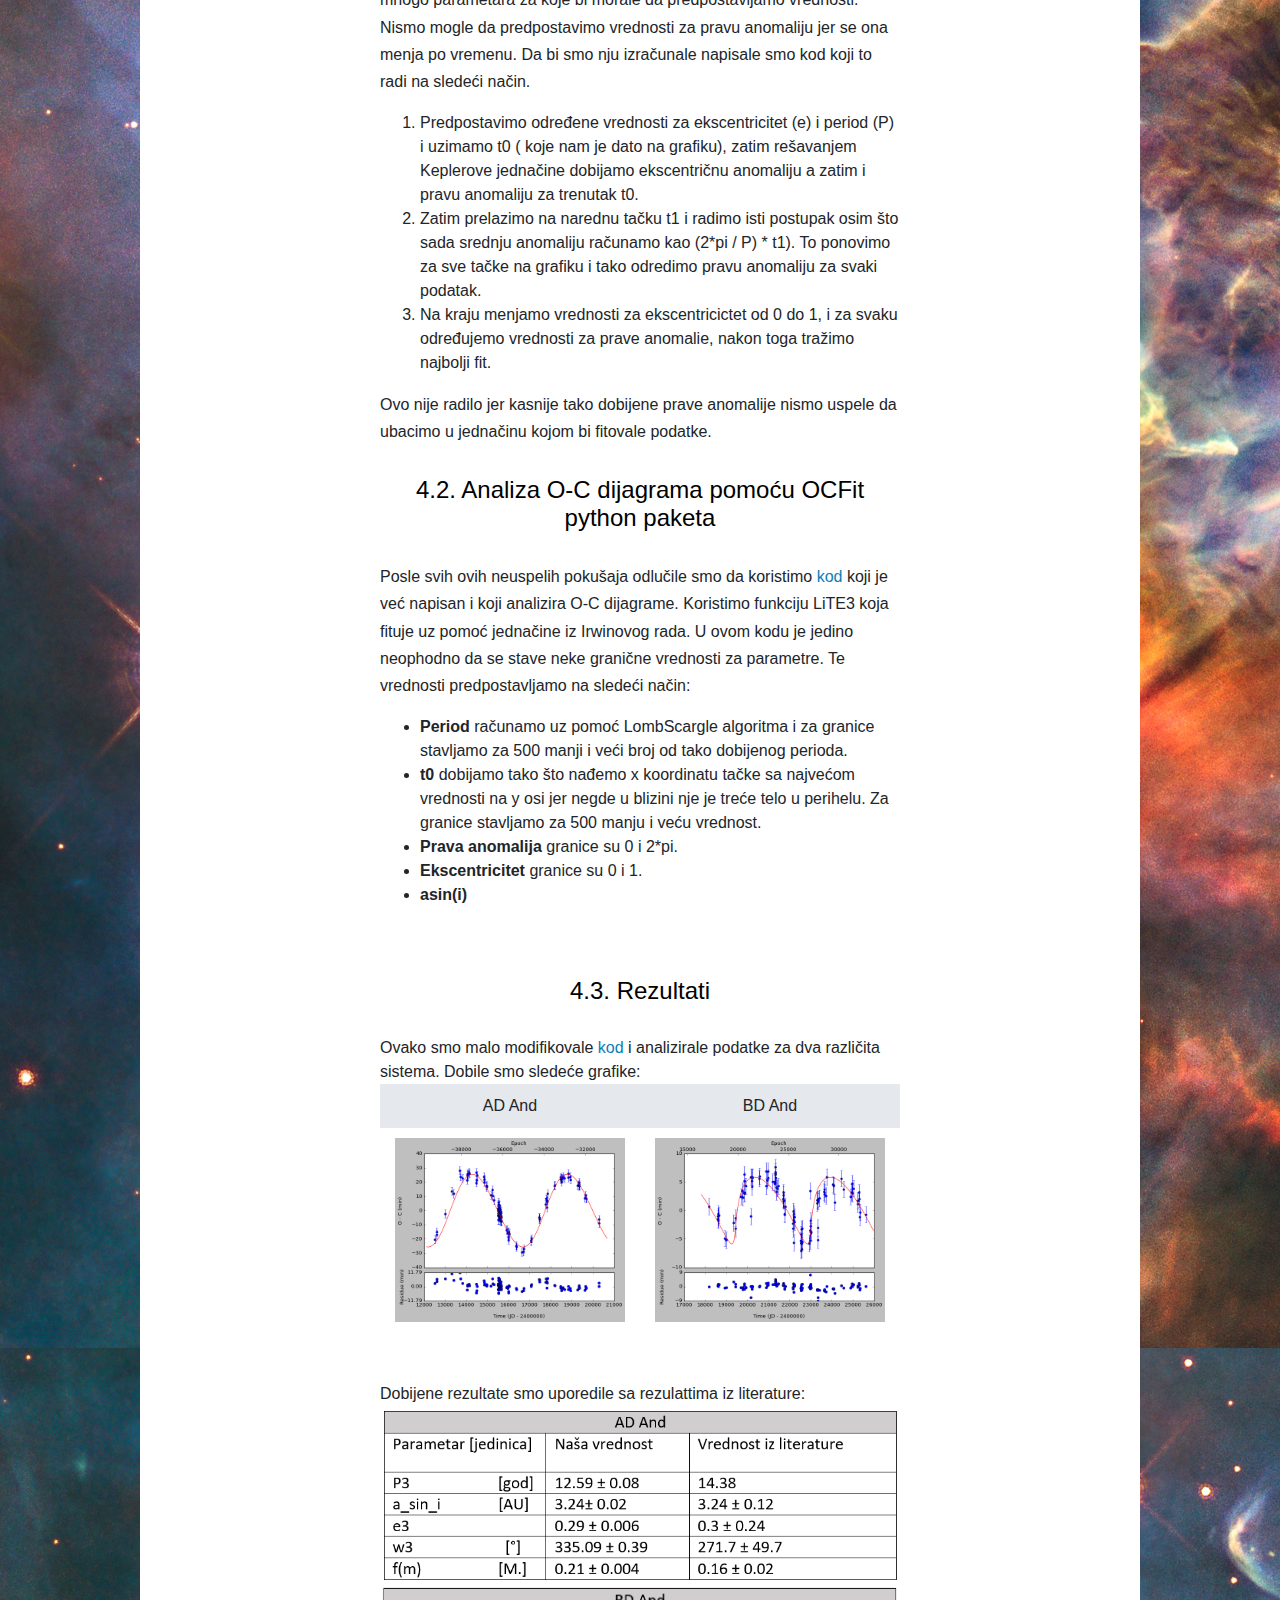
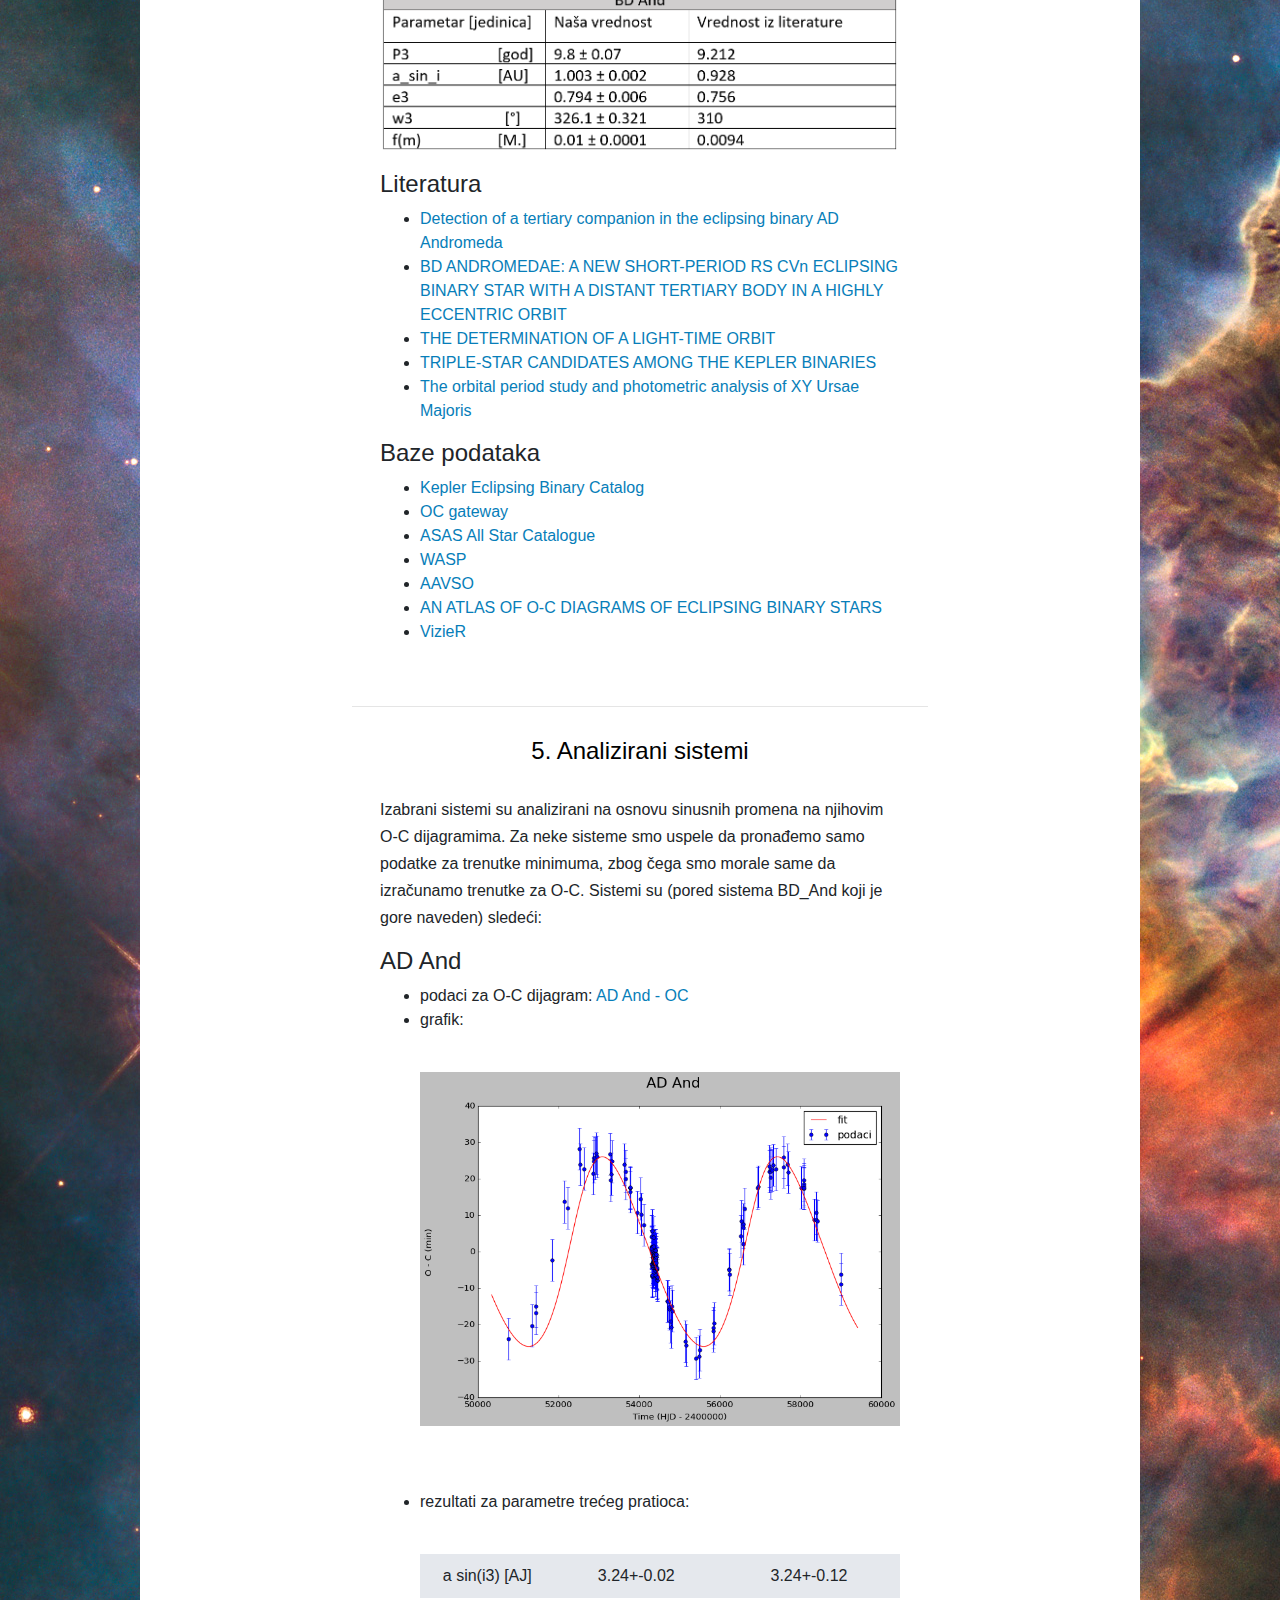
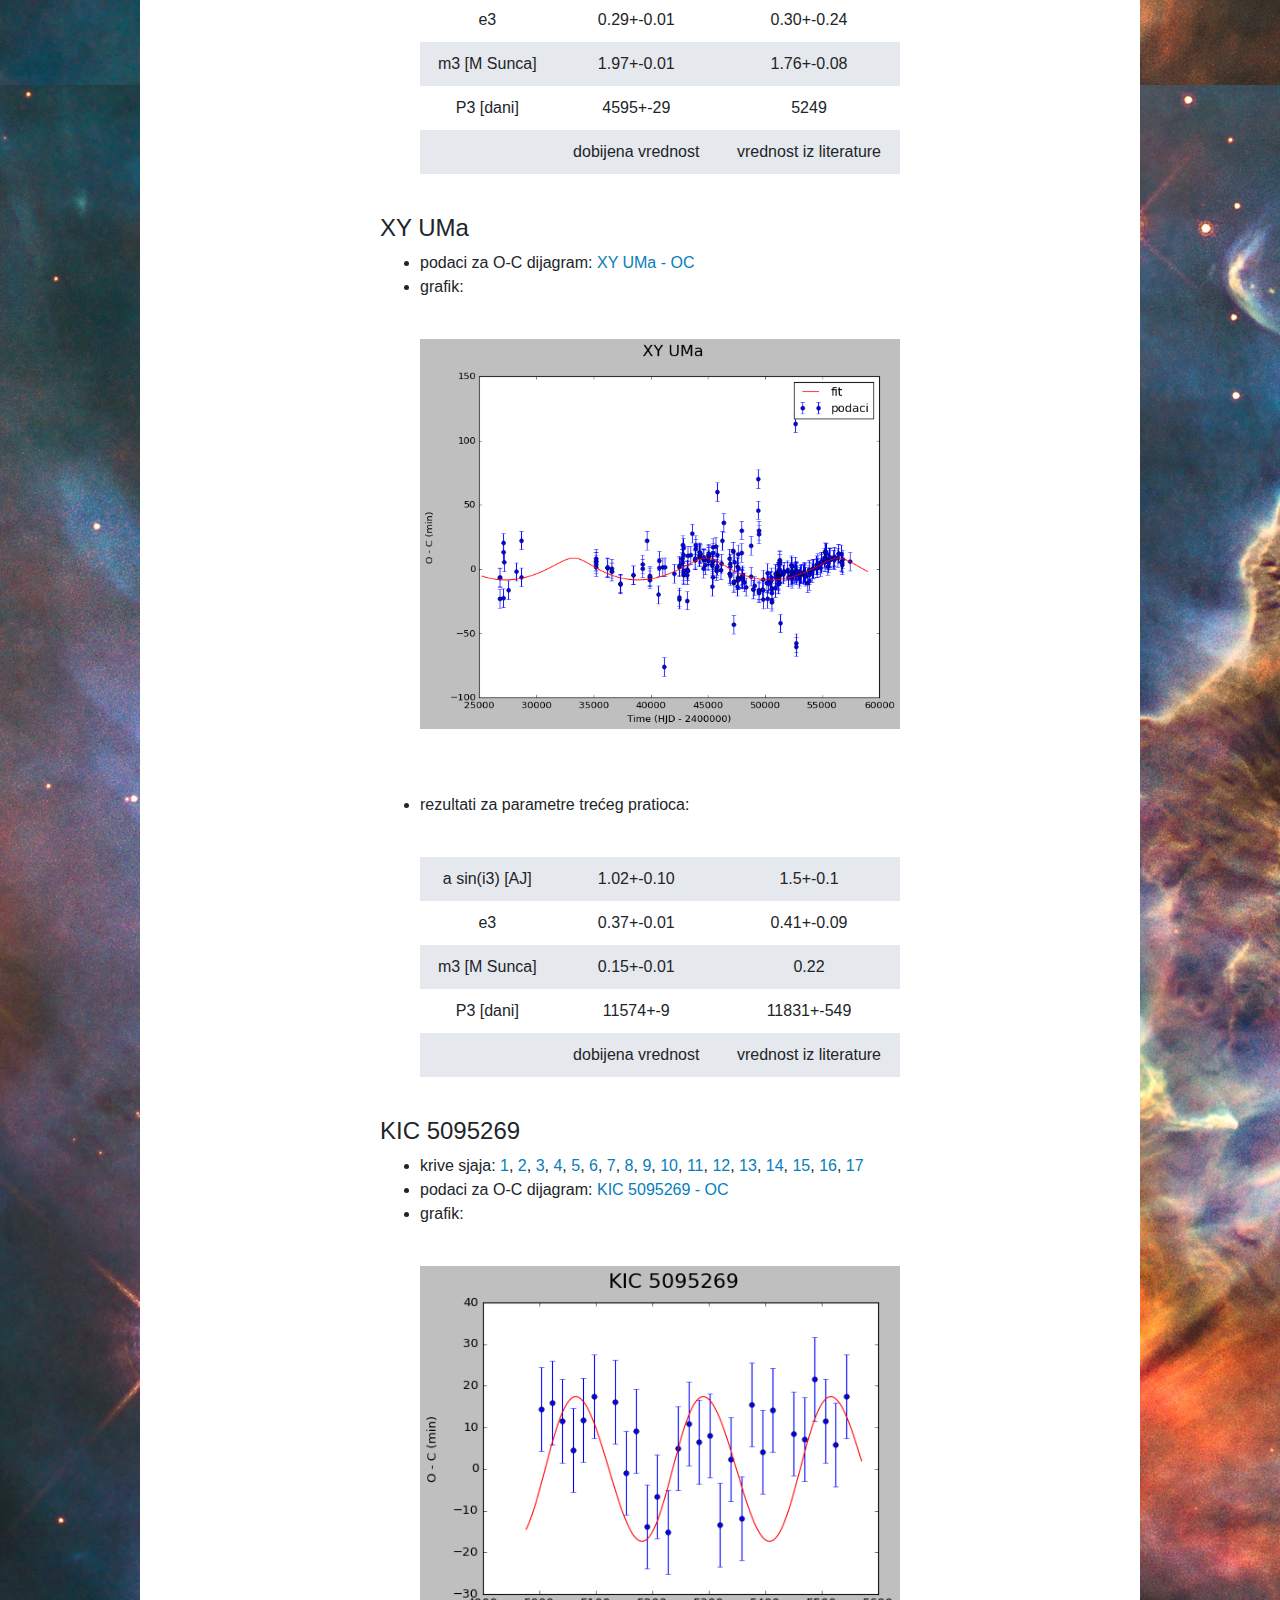
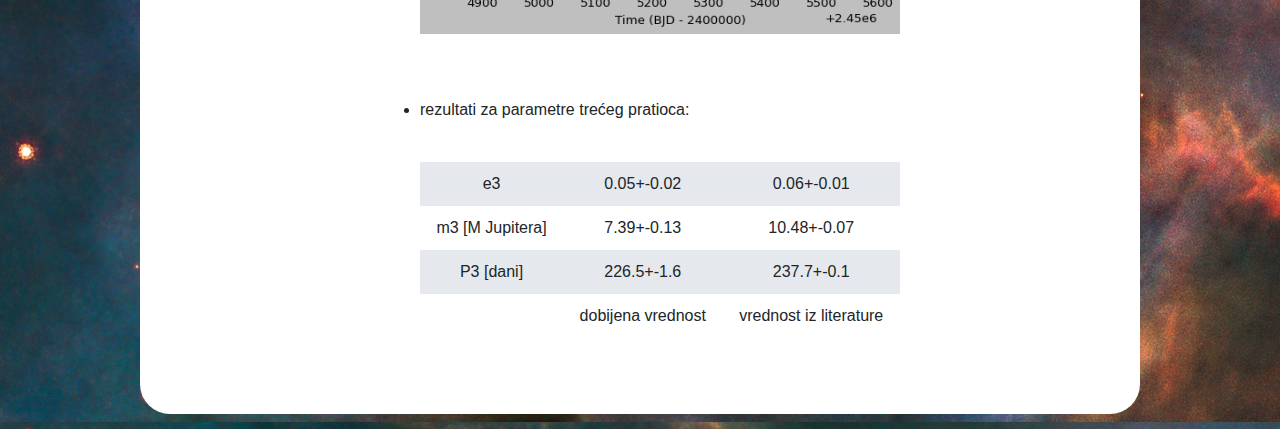
==== commit c95a71e0: "Update index.html" ====
--- a/index.html
+++ b/index.html
@@ -361,10 +361,10 @@
 														      <tr>
                                                                                                                 	<td> </td>
                                                                                                                 	<td>dobijena vrednost</td>
-														 	<td>vrednost iz literature *</td>
+														 	<td>vrednost iz literature </td>
                                                                                                             	      </tr>
 														</table>
-														<p color = "#263f40">*rezultati iz rada <a href="https://www.researchgate.net/publication/223879314_Detection_of_a_tertiary_companion_in_the_eclipsing_binary_AD_Andromeda" target = "blank">Wenping Liao i Shengbang Qian (2009)</a>
+														
 												        </ul>
 														 <br>
 														 <h4> XY UMa</h4>
@@ -407,6 +407,7 @@
 														 	<td>vrednost iz literature</td>
                                                                                                             	      </tr>
 														</table>
+			
 														 
 												        </ul>
 														 <br>
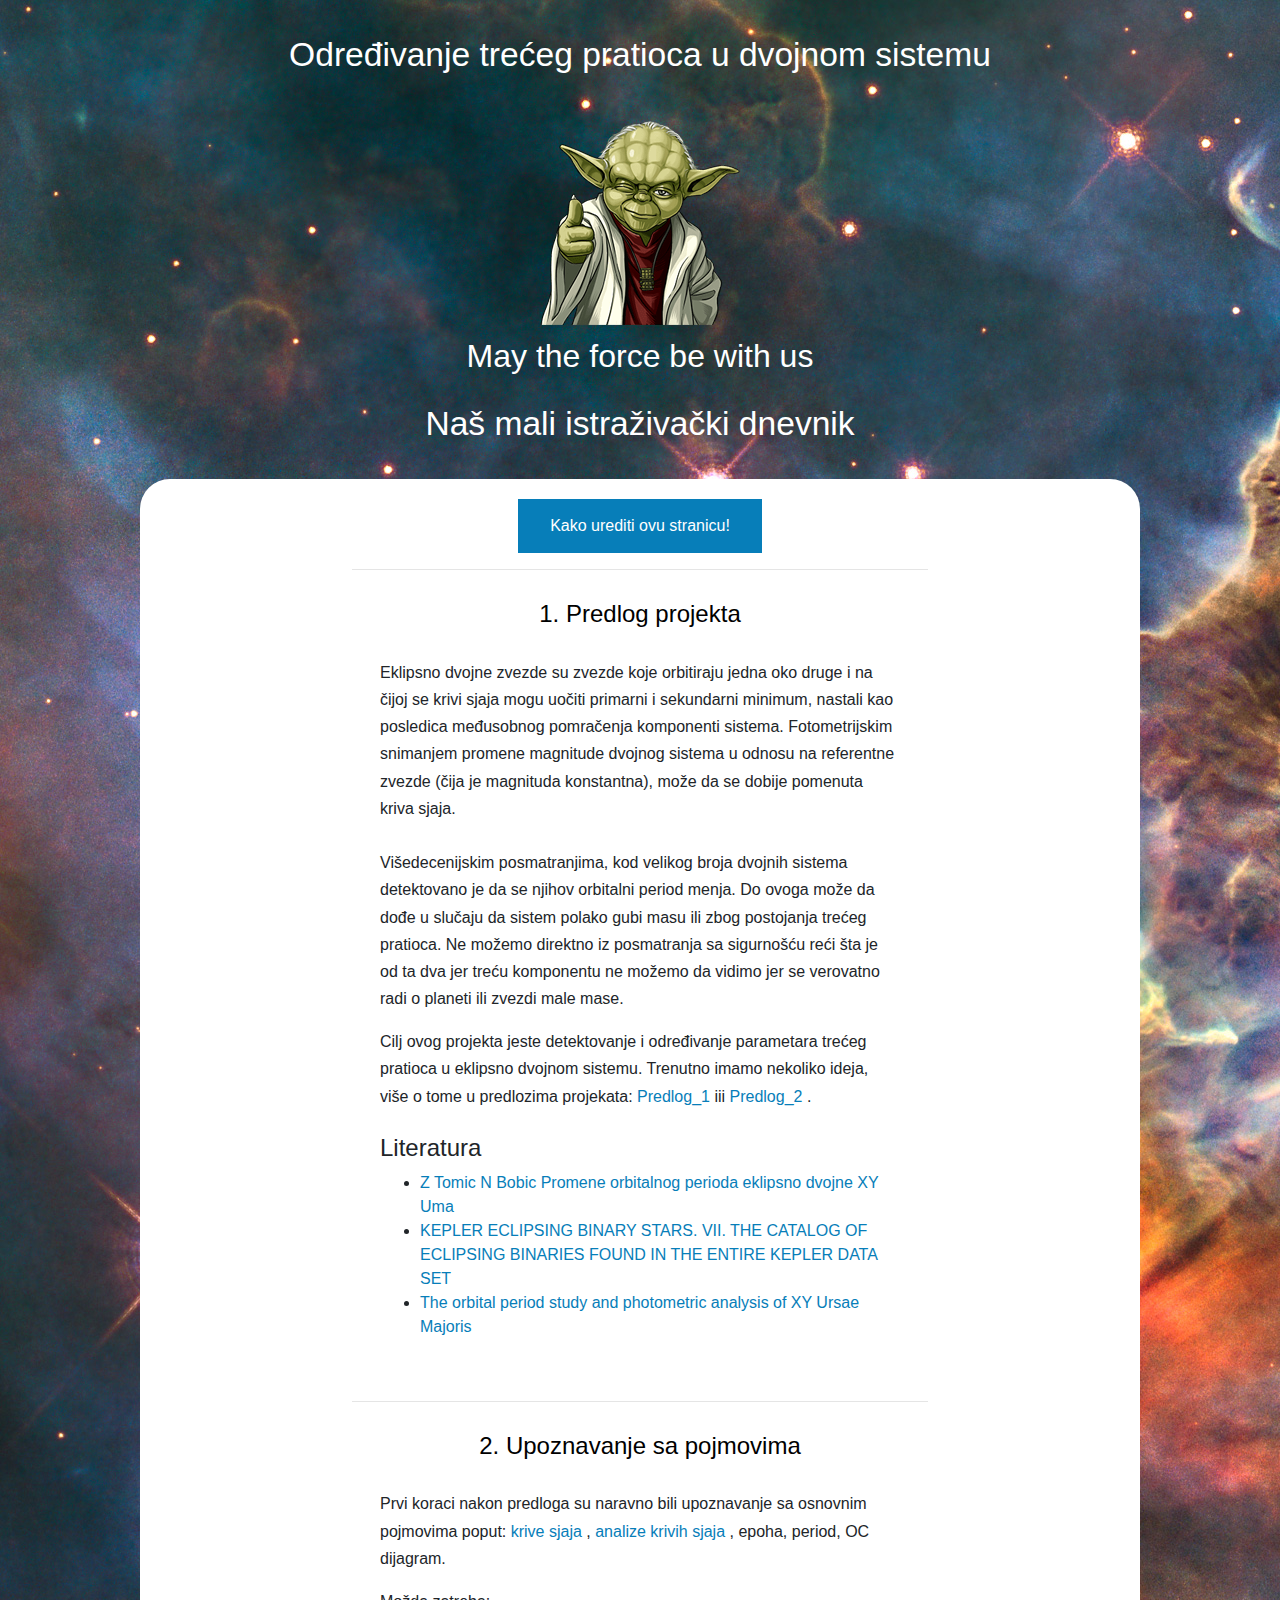
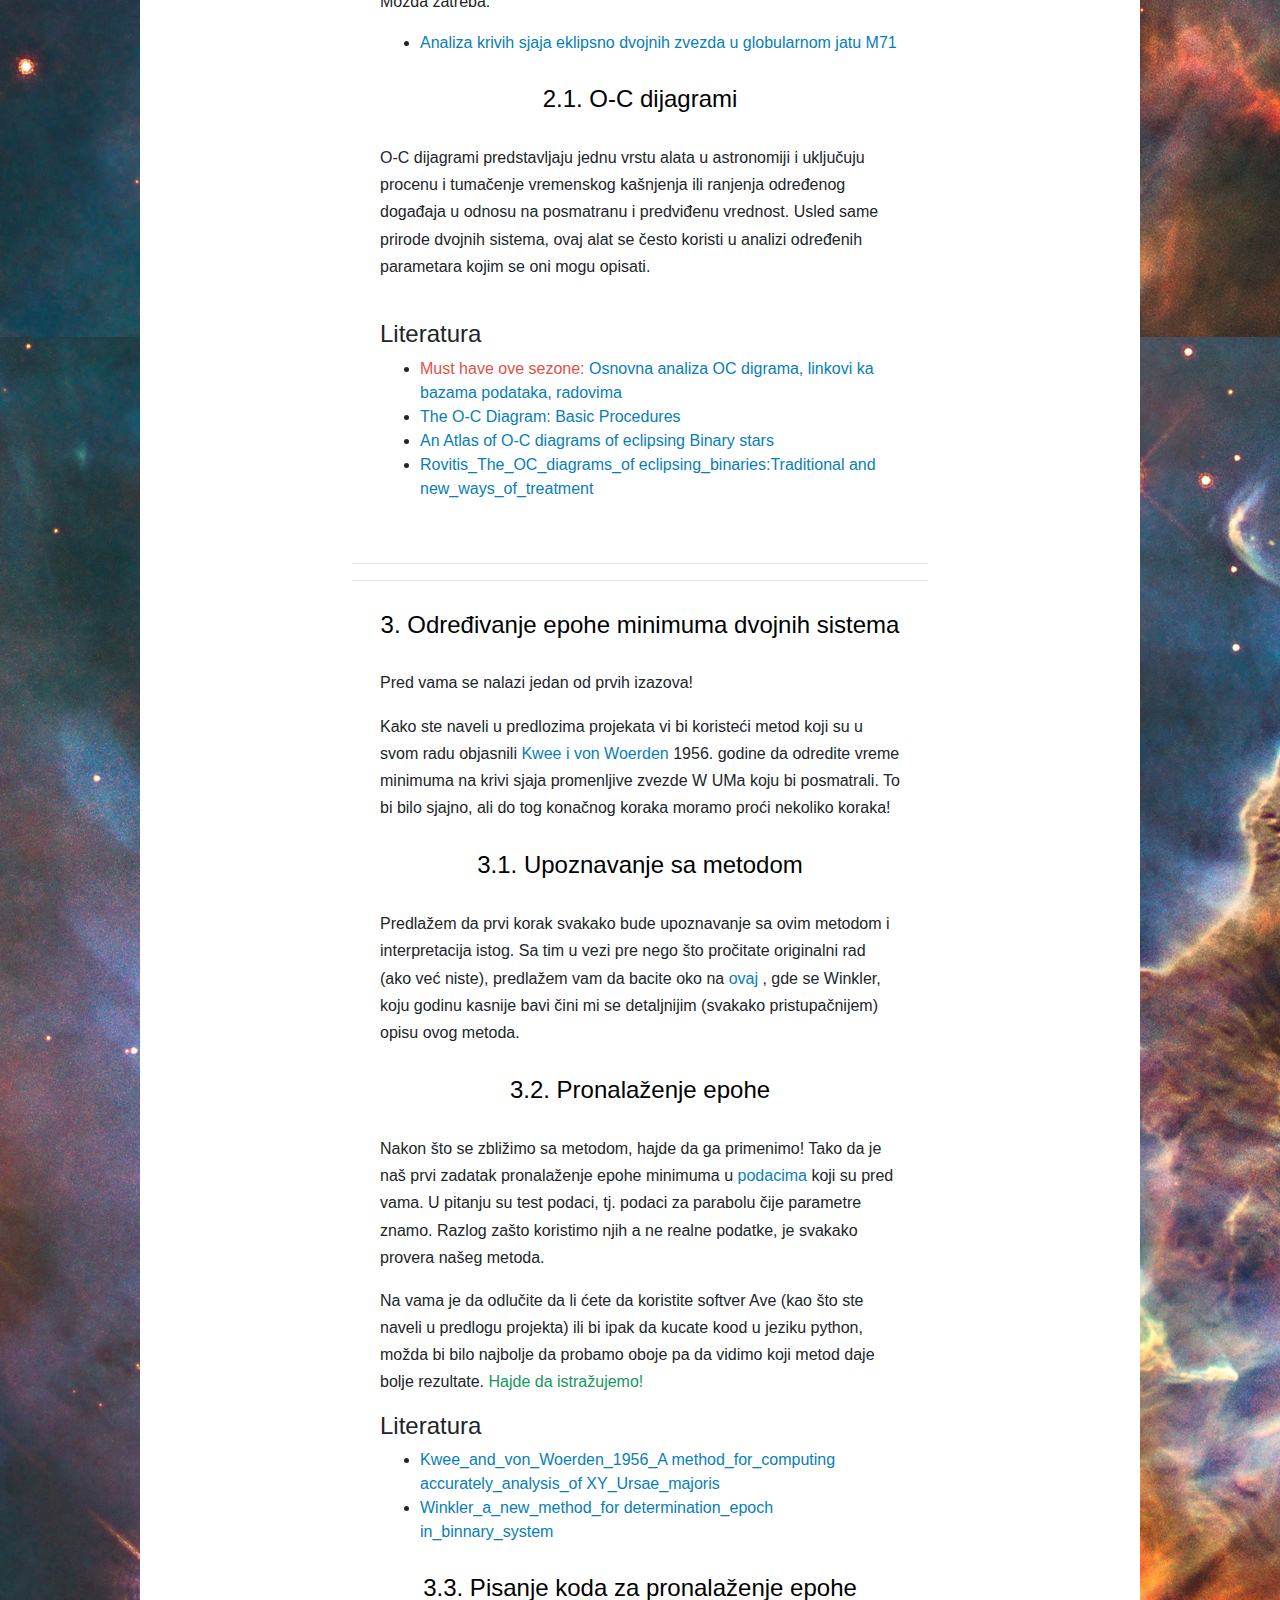
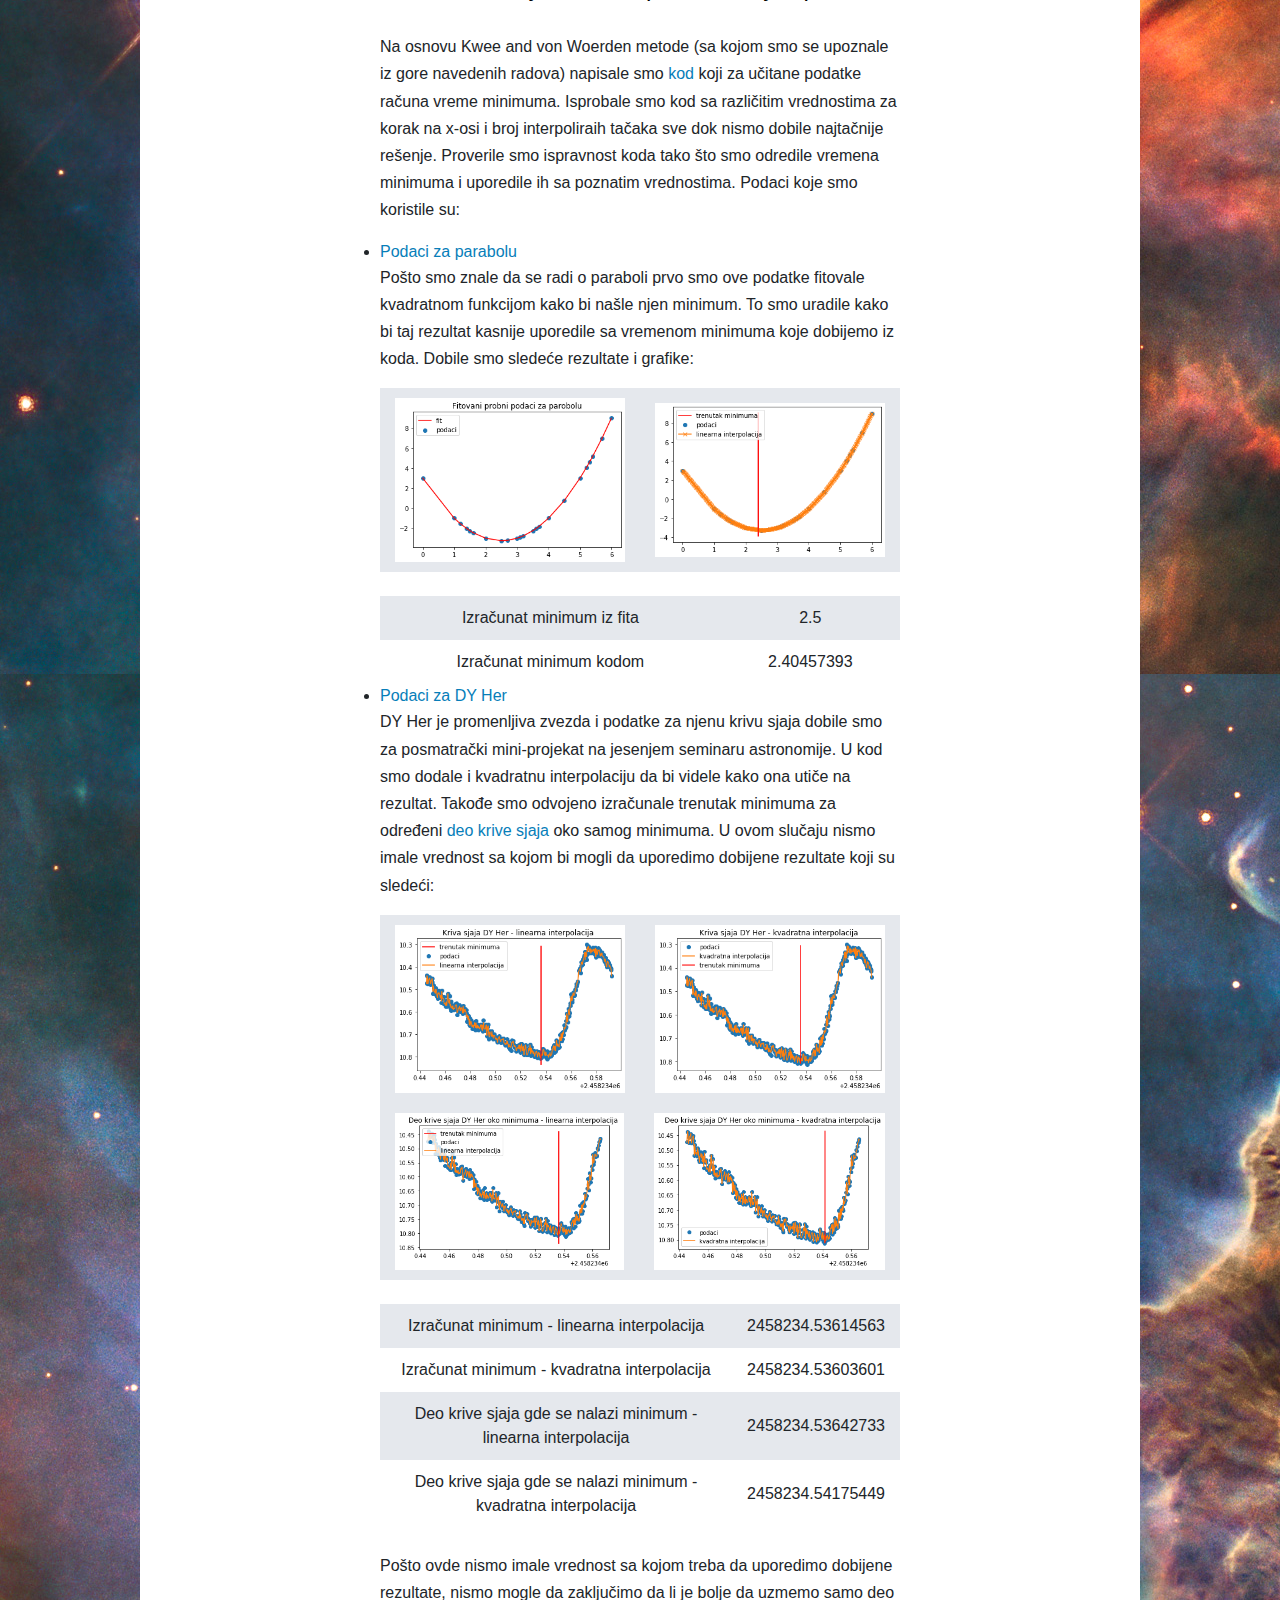
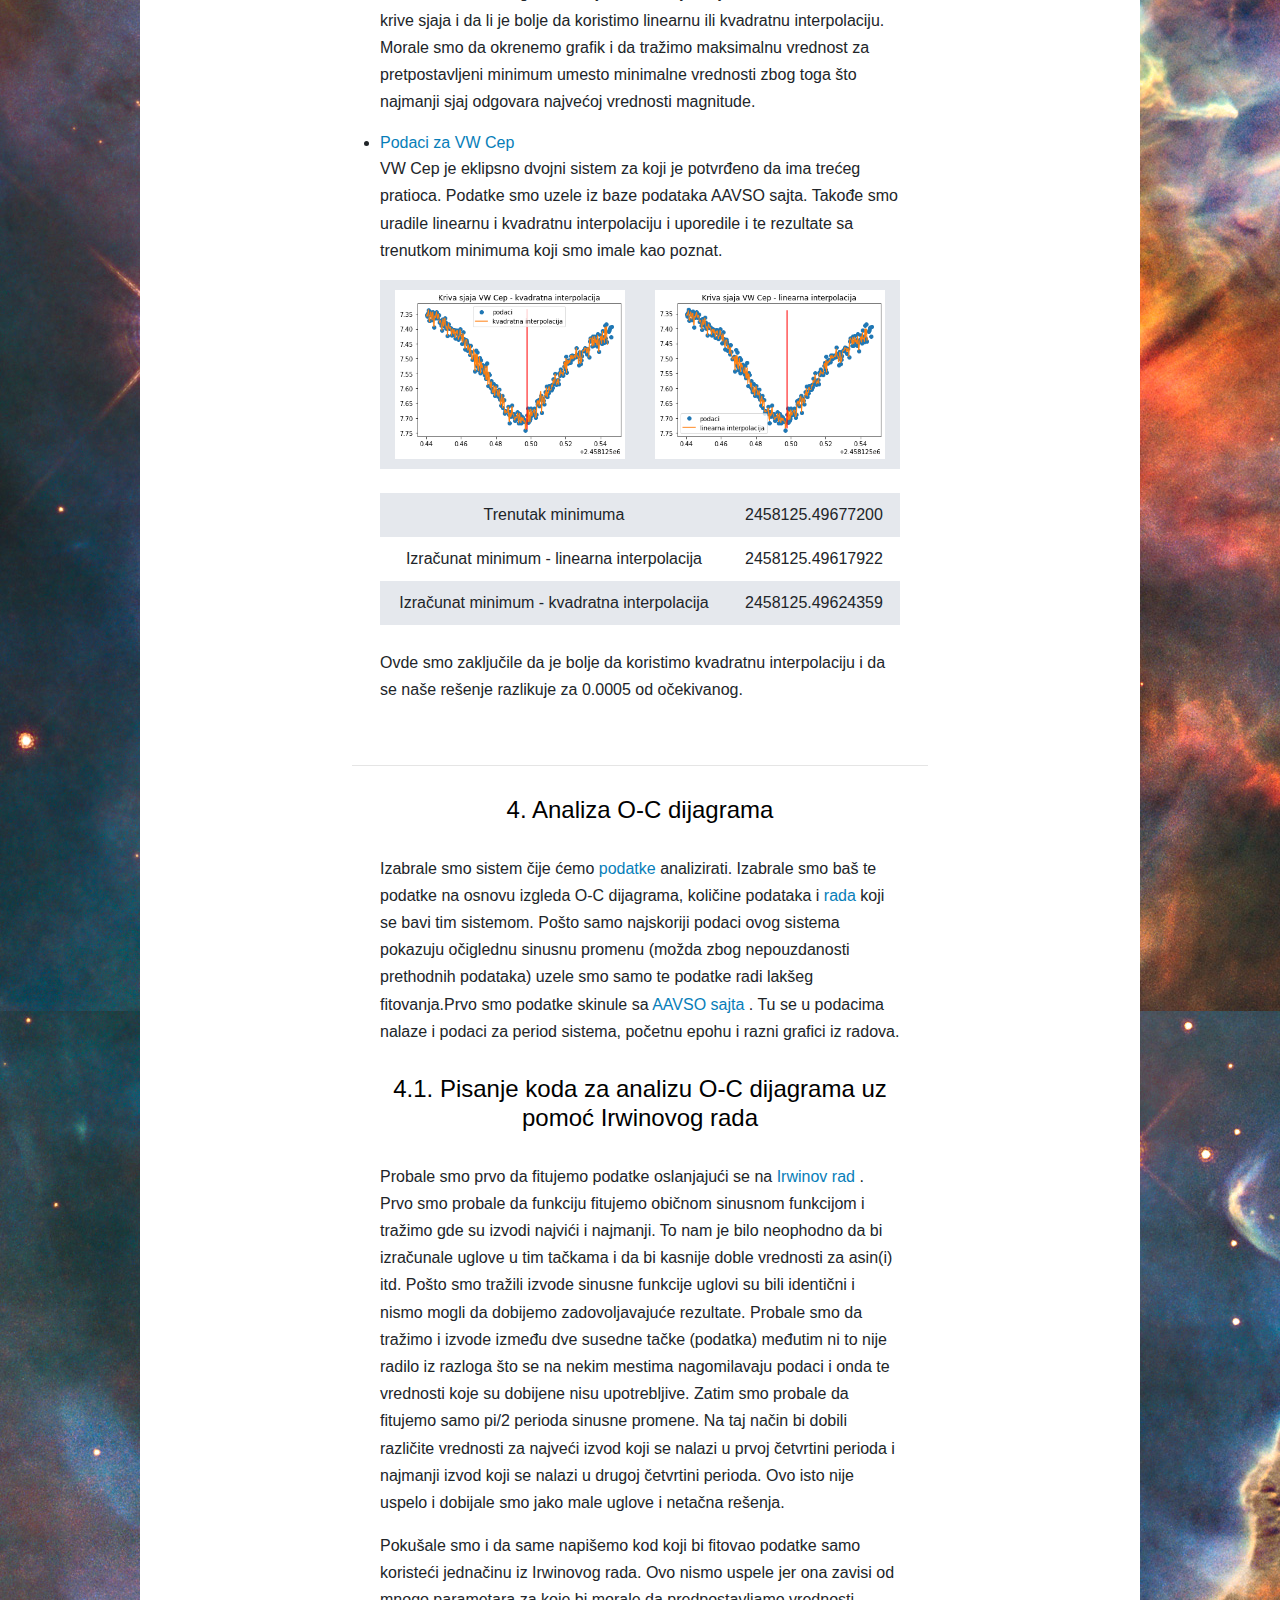
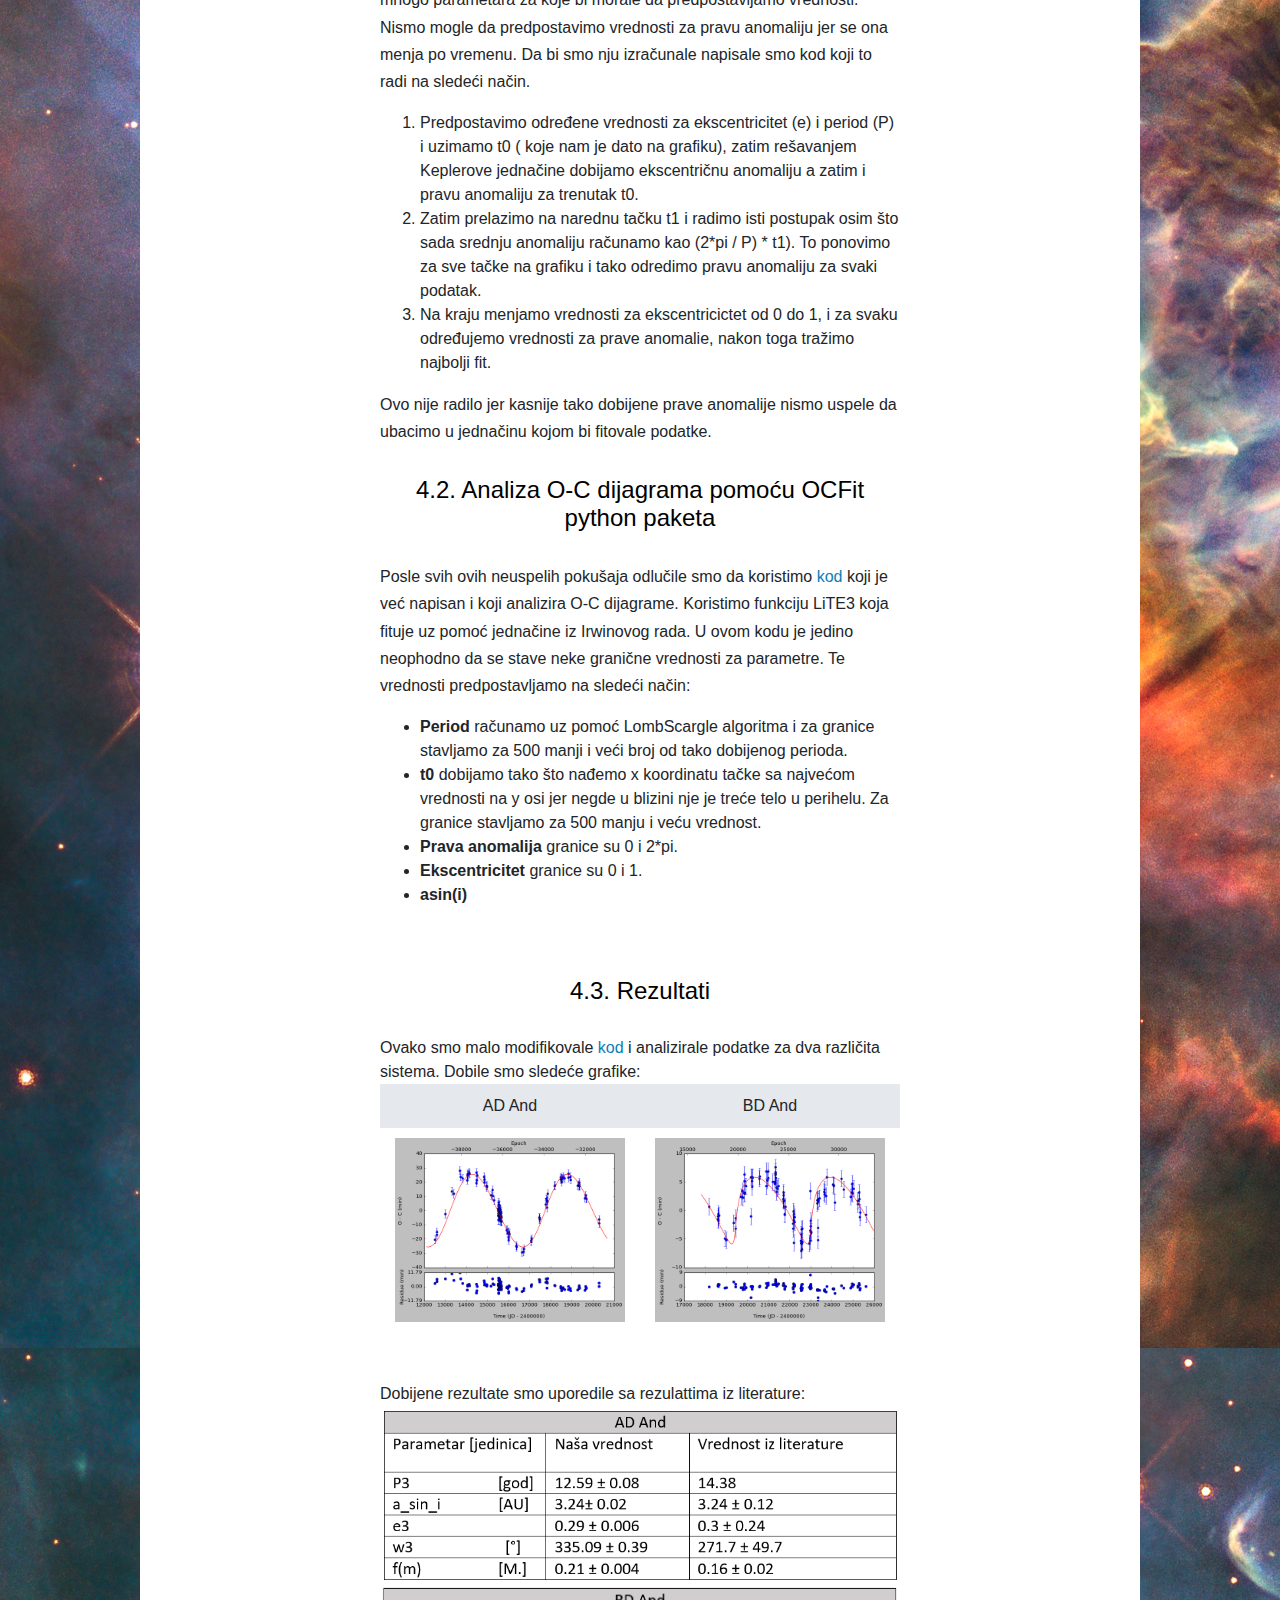
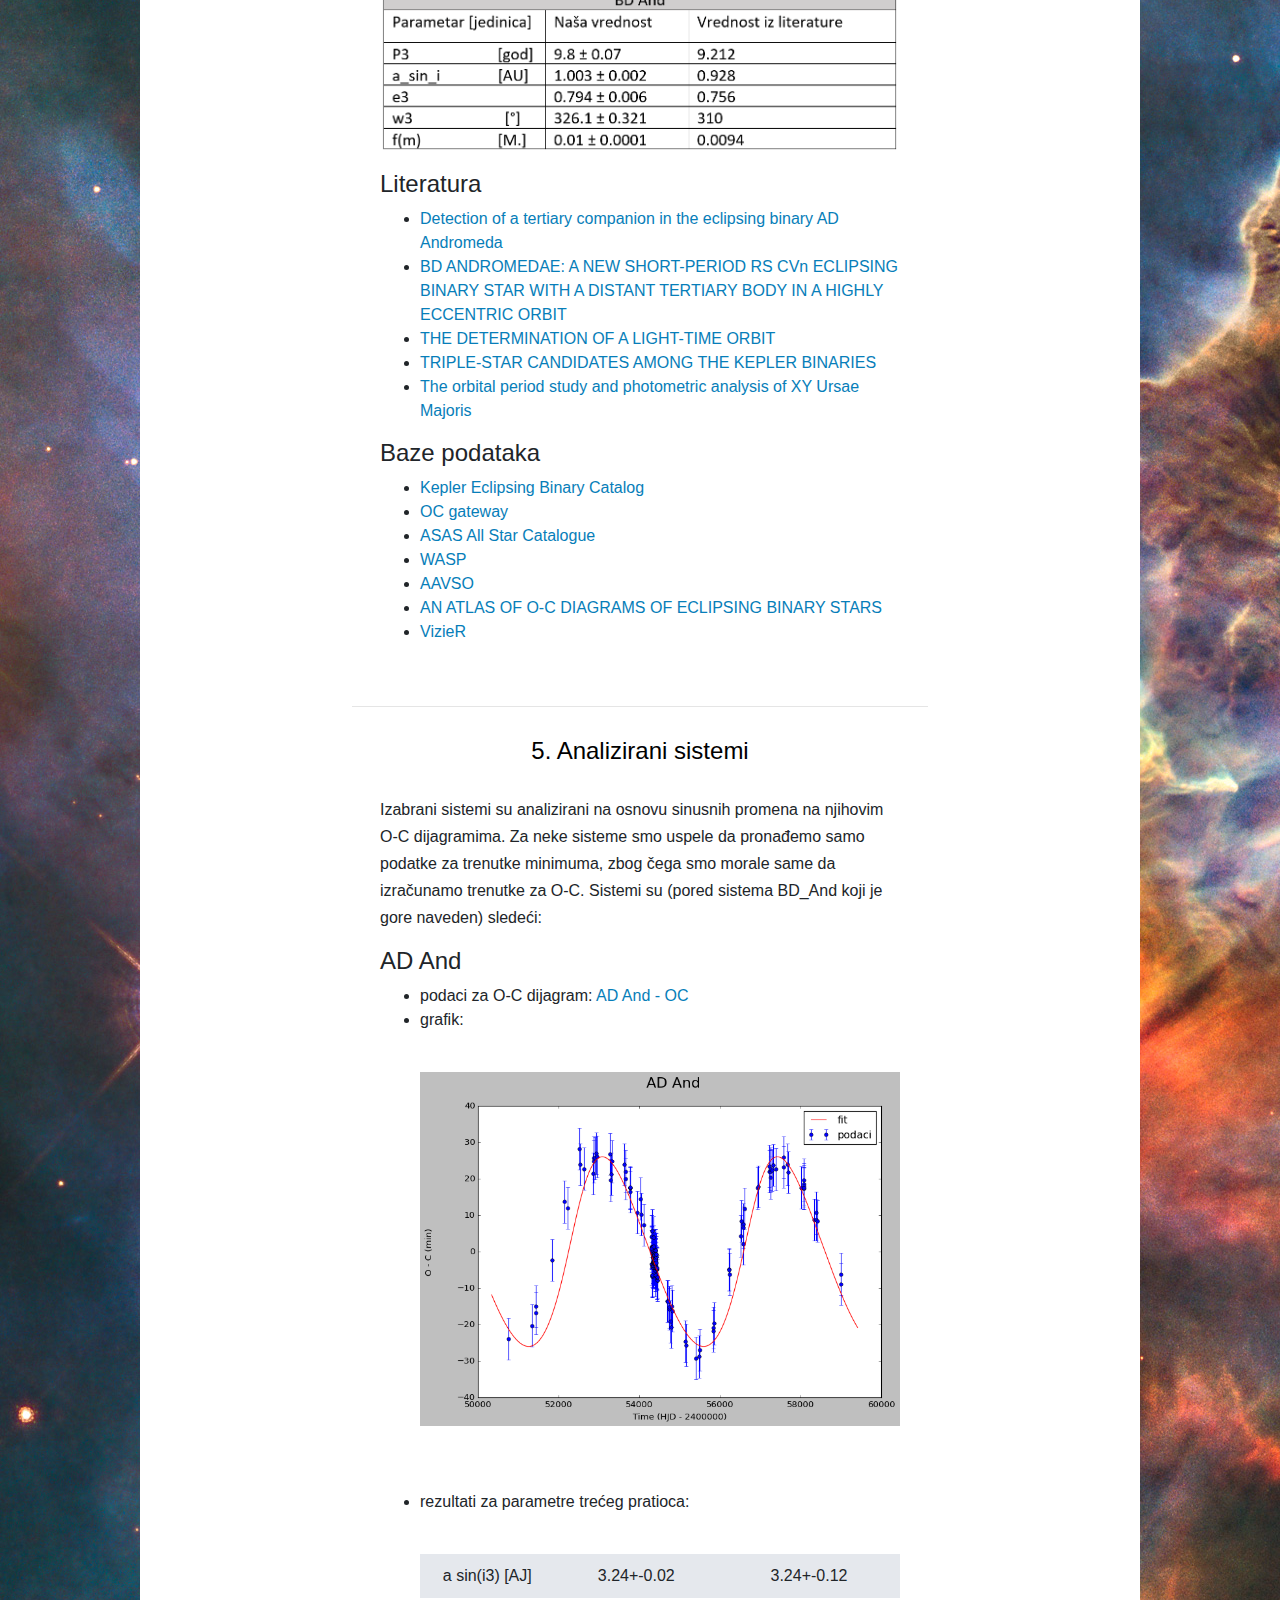
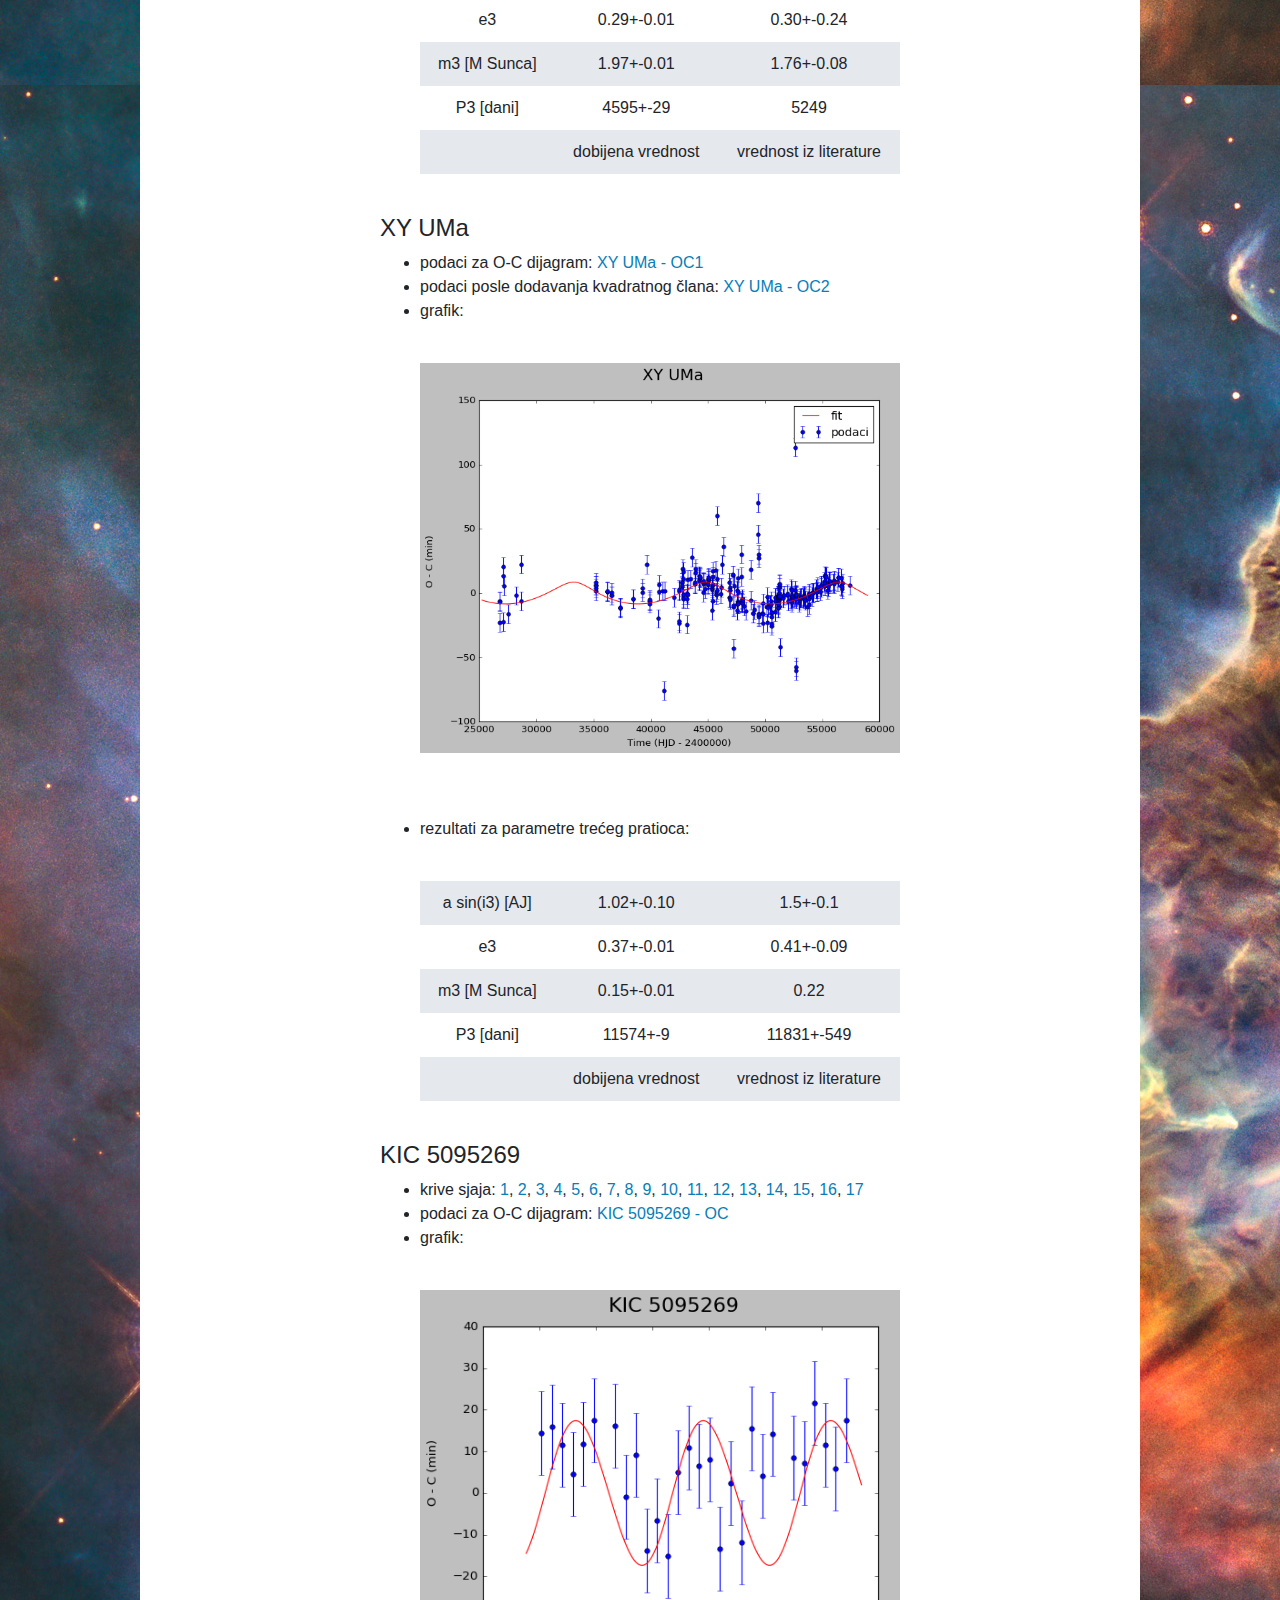
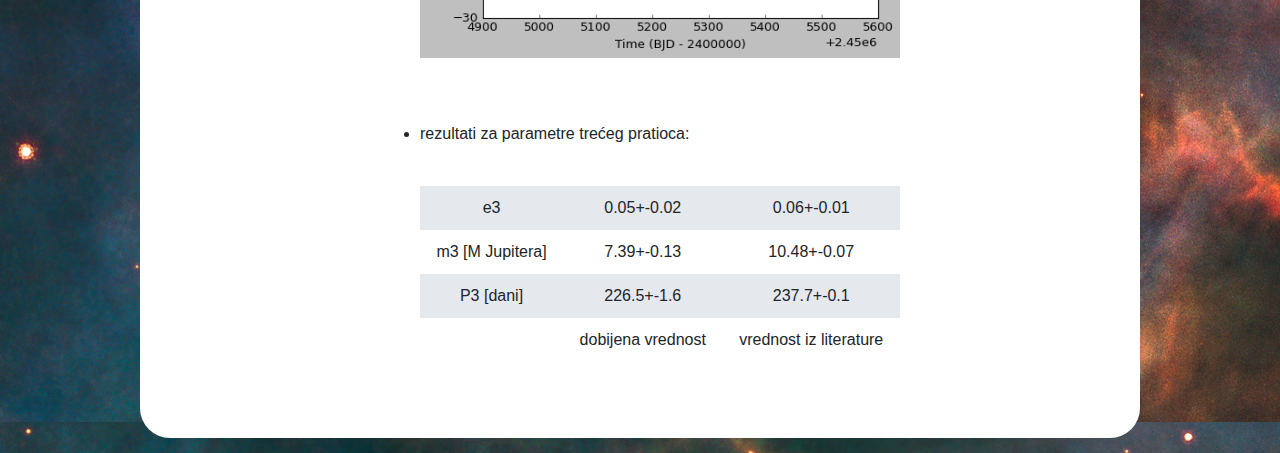
==== commit 6e617c0f: "Update index.html" ====
--- a/index.html
+++ b/index.html
@@ -326,7 +326,7 @@
 													<br>
 														 <h4> AD And</h4>
 												        <ul>
-														 <li>podaci za O-C dijagram: <a href = "ad_and" target="blank">AD And - OC</a>
+														 <li>podaci za O-C dijagram: <a href="ad_and.csv" target="blank">AD And - OC</a>
 														 <li>grafik:
 													</ul>
 													<ul>
@@ -369,7 +369,8 @@
 														 <br>
 														 <h4> XY UMa</h4>
 												        <ul>
-														 <li>podaci za O-C dijagram: <a href = "XY_Uma1" target="blank">XY UMa - OC</a>
+														 <li>podaci za O-C dijagram: <a href="XY_Uma1.csv" target="blank">XY UMa - OC1</a>
+														 <li>podaci posle dodavanja kvadratnog člana: <a href="XY_Uma.csv" target="blank">XY UMa - OC2</a>
 														 <li>grafik:
 													</ul>
 													<ul>
@@ -413,8 +414,8 @@
 														 <br>
 														 <h4>KIC 5095269</h4>
 												        <ul>
-														 <li>krive sjaja: <a href = "kplr005095269-1 (2)" target="blank">1</a>, <a href = "kplr005095269-2" target="blank">2</a>, <a href = "kplr005095269-3" target="blank">3</a>, <a href = "kplr005095269-4" target="blank">4</a>, <a href = "kplr005095269-5" target="blank">5</a>, <a href = "kplr005095269-6" target="blank">6</a>, <a href = "kplr005095269-7" target="blank">7</a>, <a href = "kplr005095269-8" target="blank">8</a>, <a href = "kplr005095269-9" target="blank">9</a>, <a href = "kplr005095269-10" target="blank">10</a>, <a href = "kplr005095269-11" target="blank">11</a>, <a href = "kplr005095269-12" target="blank">12</a>, <a href = "kplr005095269-13" target="blank">13</a>, <a href = "kplr005095269-14" target="blank">14</a>, <a href = "kplr005095269-15" target="blank">15</a>, <a href = "kplr005095269-16" target="blank">16</a>, <a href = "kplr005095269-17" target="blank">17</a>
-														 <li>podaci za O-C dijagram: <a href = "konacno" target="blank">KIC 5095269 - OC</a>
+														 <li>krive sjaja: <a href="kplr005095269-1 (2).fits" target="blank">1</a>, <a href="kplr005095269-2.fits" target="blank">2</a>, <a href="kplr005095269-3.fits" target="blank">3</a>, <a href="kplr005095269-4.fits" target="blank">4</a>, <a href="kplr005095269-5.fits" target="blank">5</a>, <a href="kplr005095269-6.fits" target="blank">6</a>, <a href="kplr005095269-7.fits" target="blank">7</a>, <a href="kplr005095269-8.fits" target="blank">8</a>, <a href="kplr005095269-9.fits" target="blank">9</a>, <a href="kplr005095269-10.fits" target="blank">10</a>, <a href="kplr005095269-11.fits" target="blank">11</a>, <a href="kplr005095269-12.fits" target="blank">12</a>, <a href="kplr005095269-13.fits" target="blank">13</a>, <a href="kplr005095269-14.fits" target="blank">14</a>, <a href="kplr005095269-15.fits" target="blank">15</a>, <a href="kplr005095269-16.fits" target="blank">16</a>, <a href="kplr005095269-17.fits" target="blank">17</a>
+														 <li>podaci za O-C dijagram: <a href="konacno.csv" target="blank">KIC 5095269 - OC</a>
 														 <li>grafik:
 													</ul>
 													<ul>
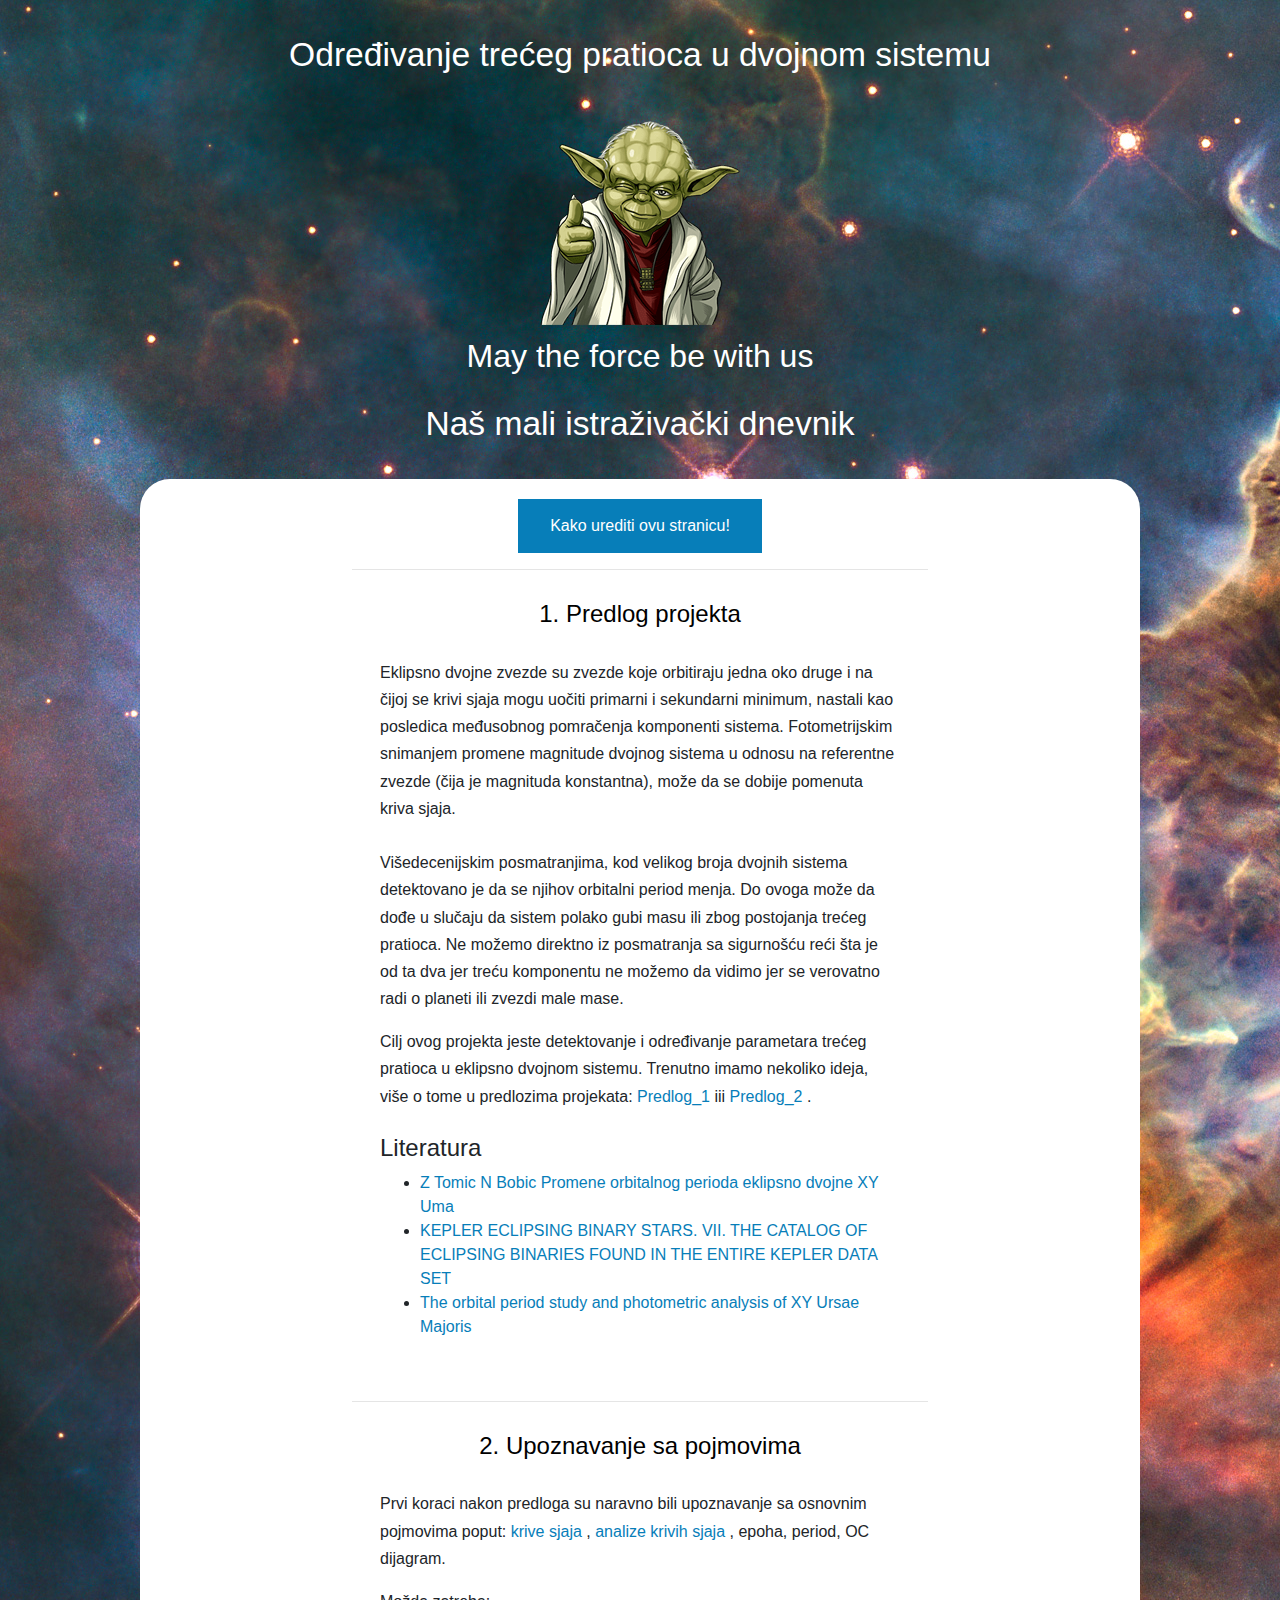
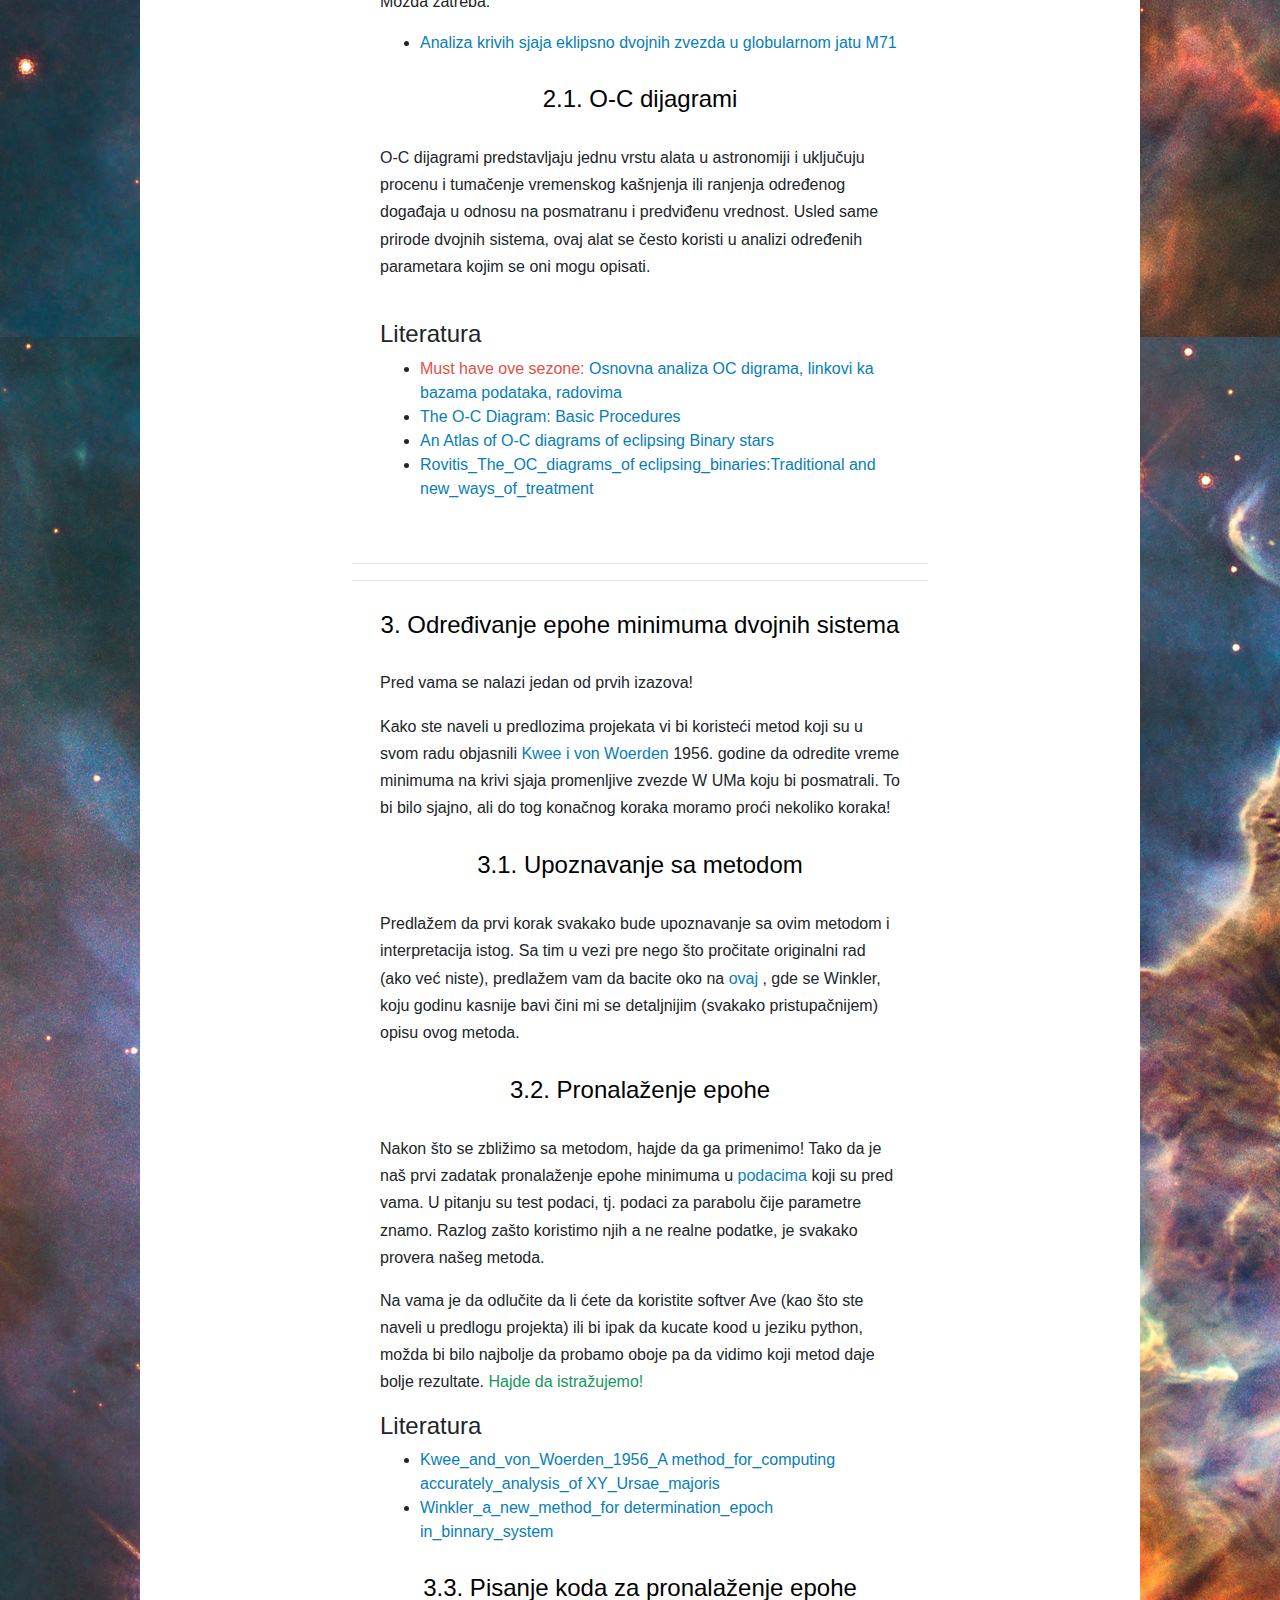
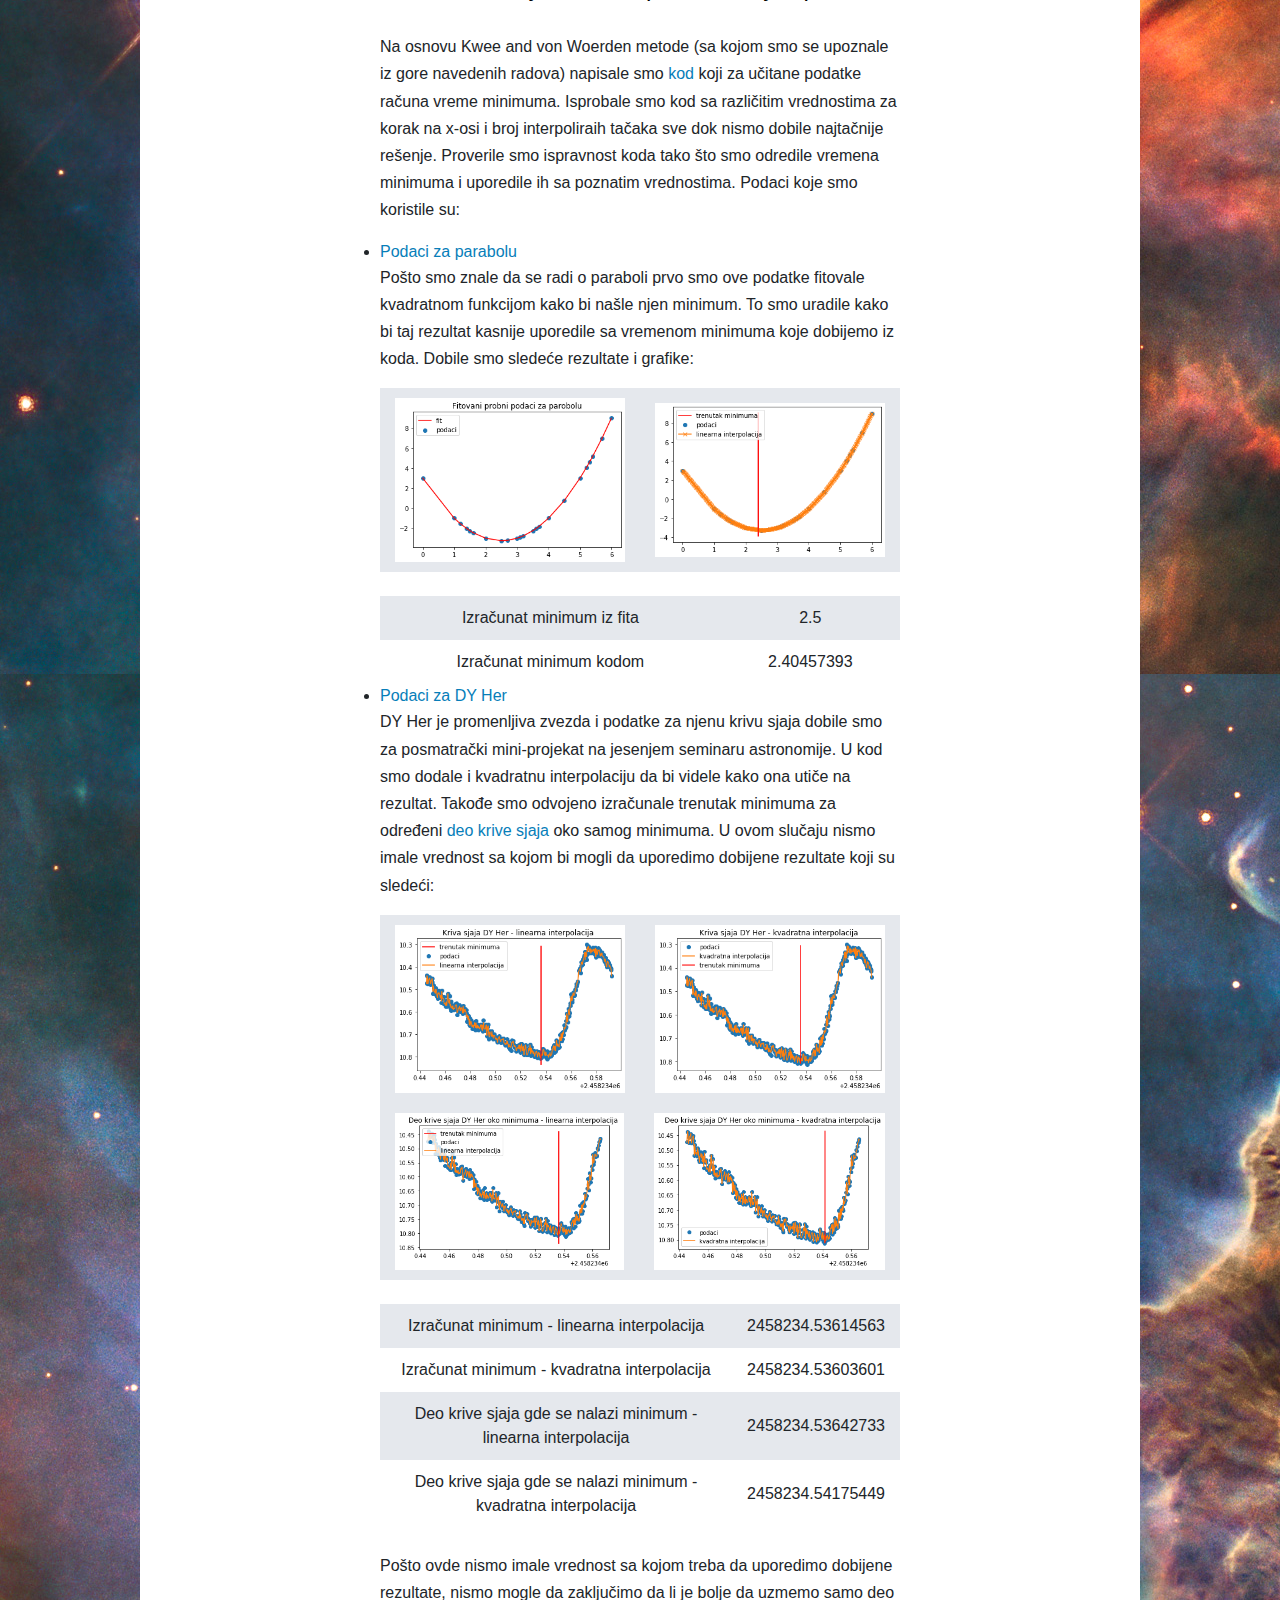
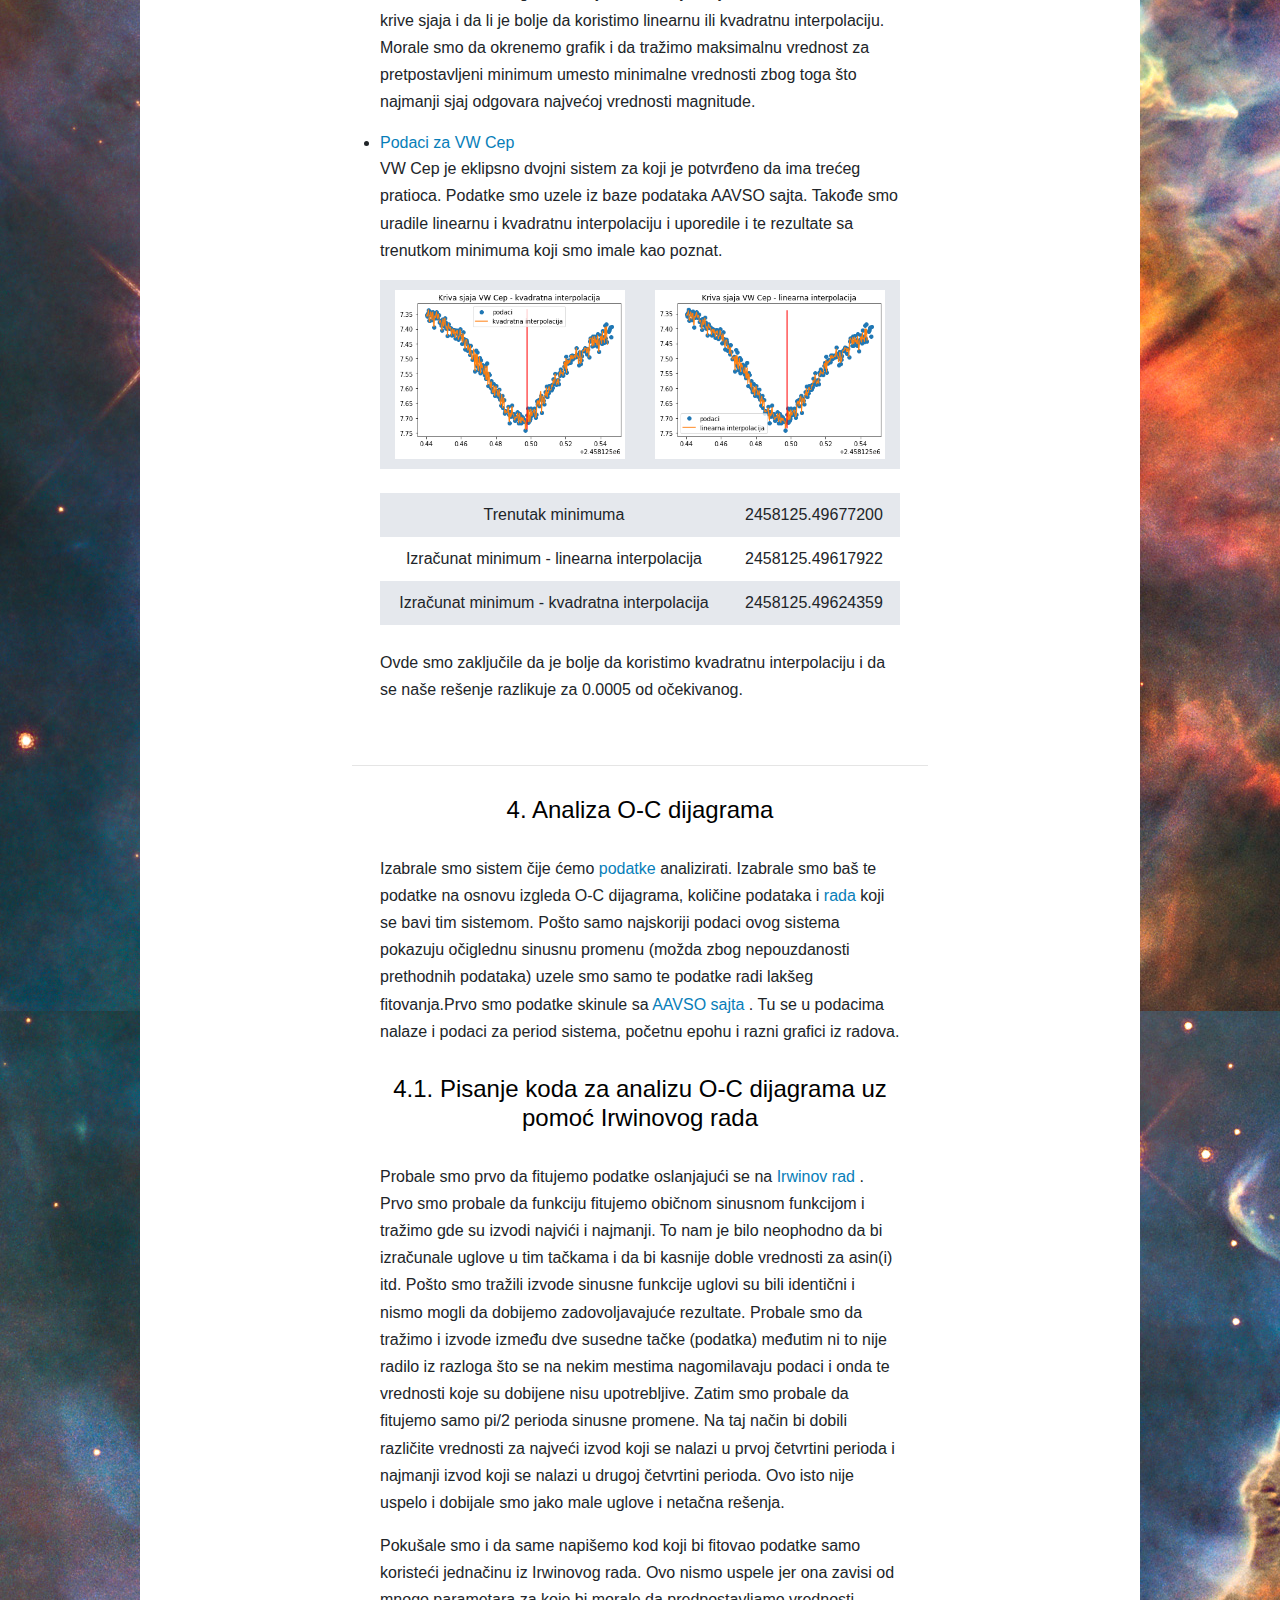
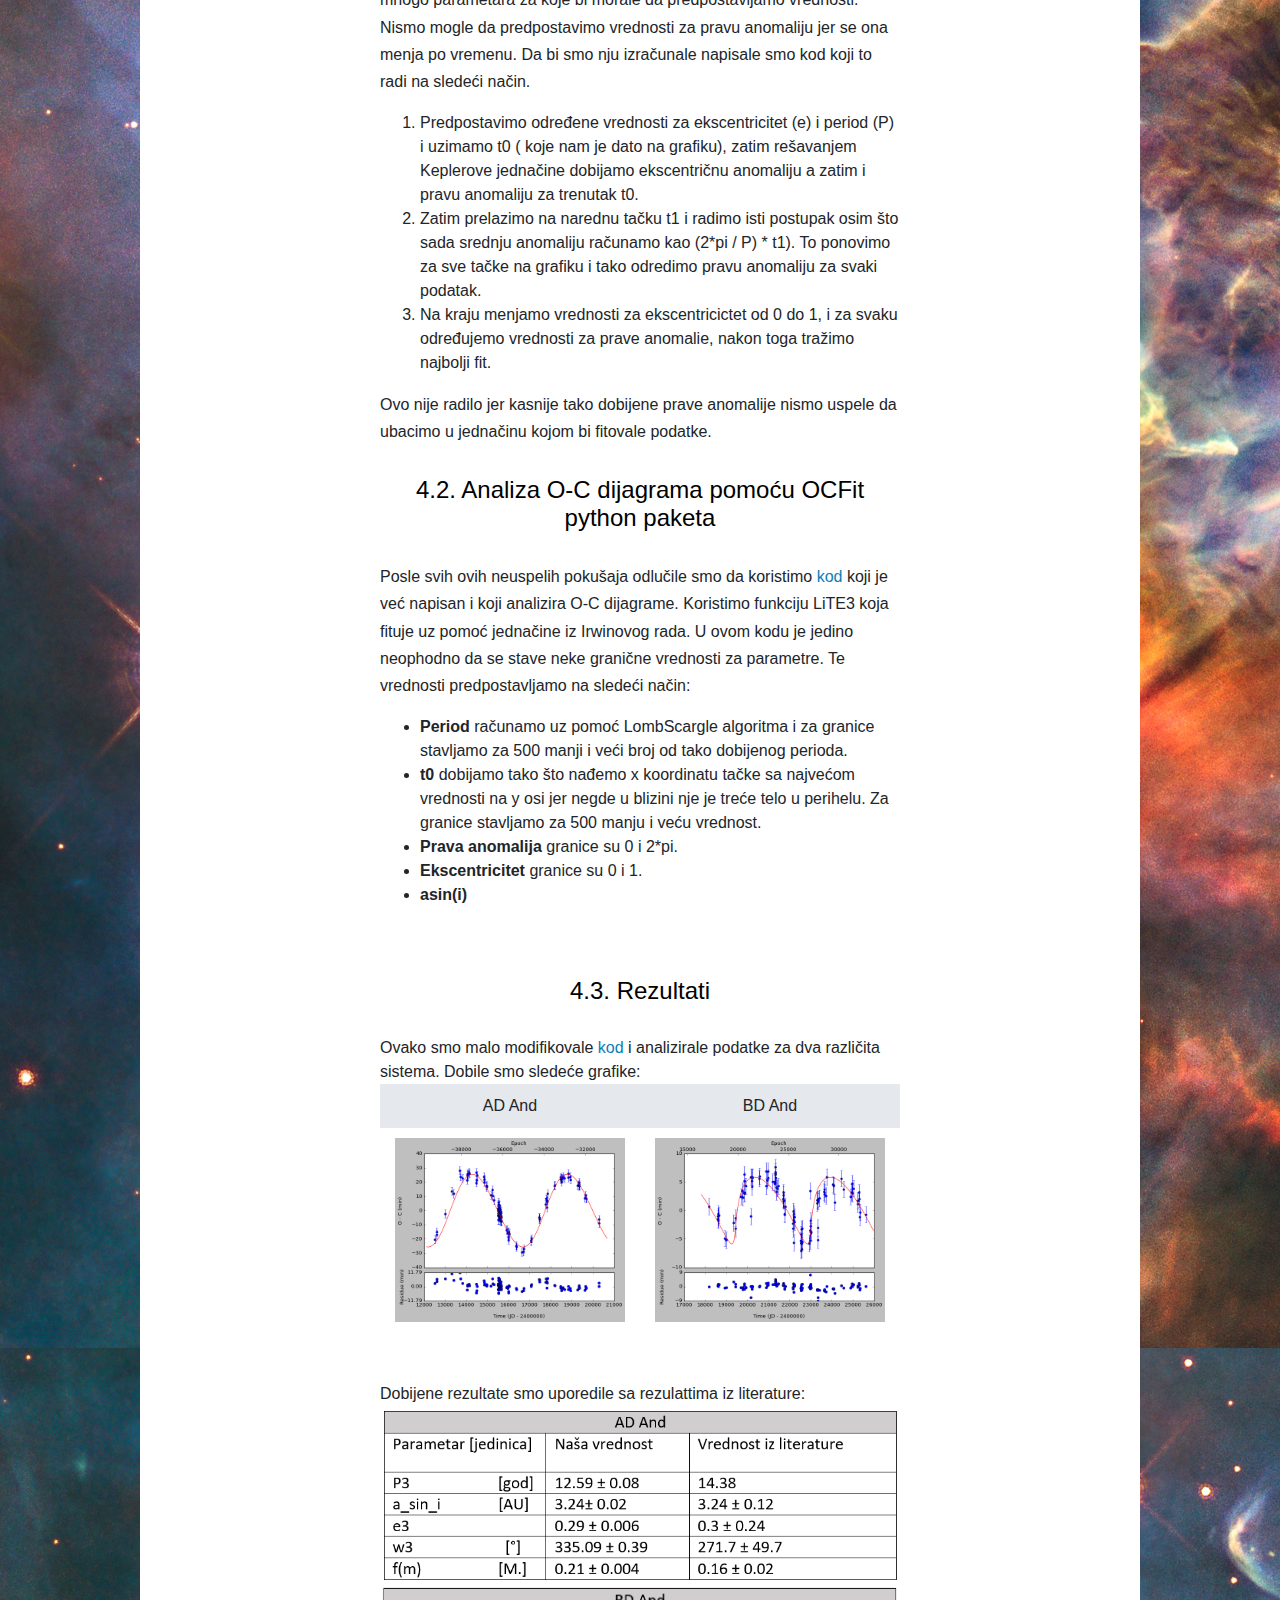
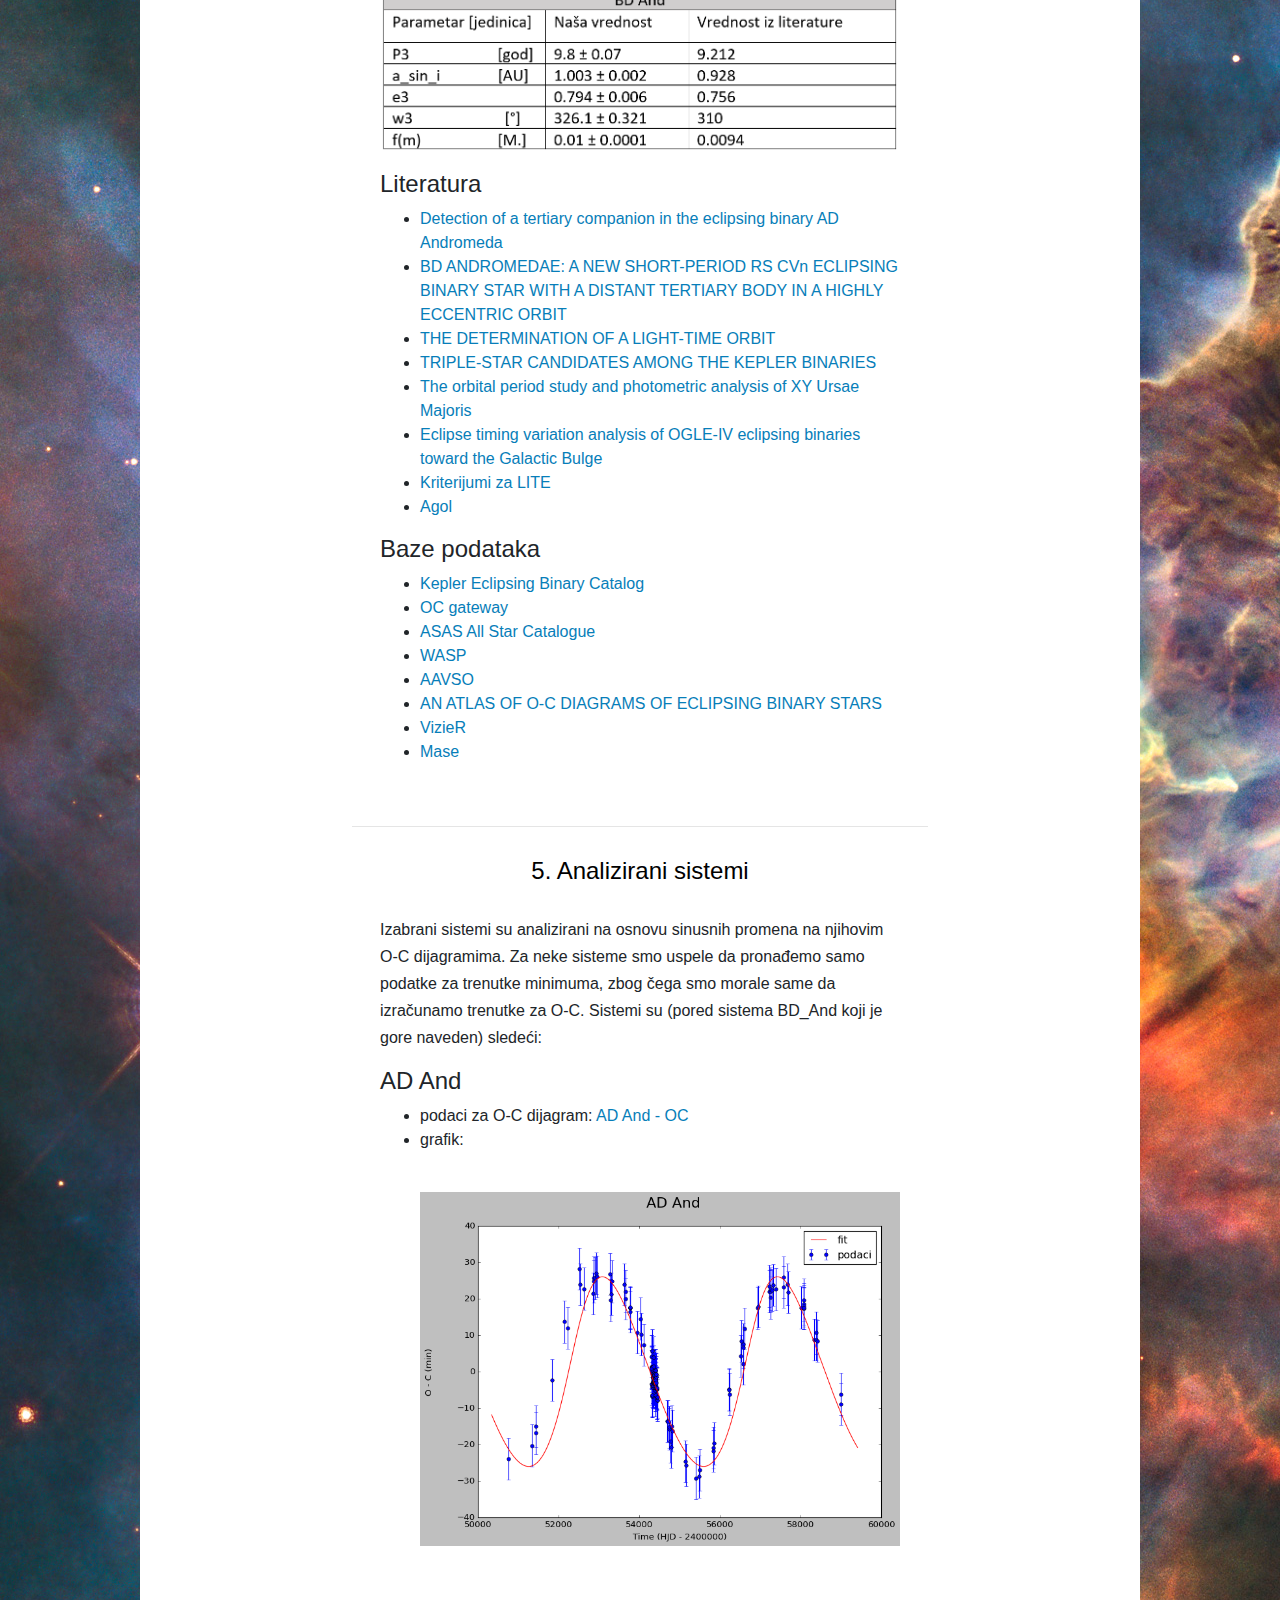
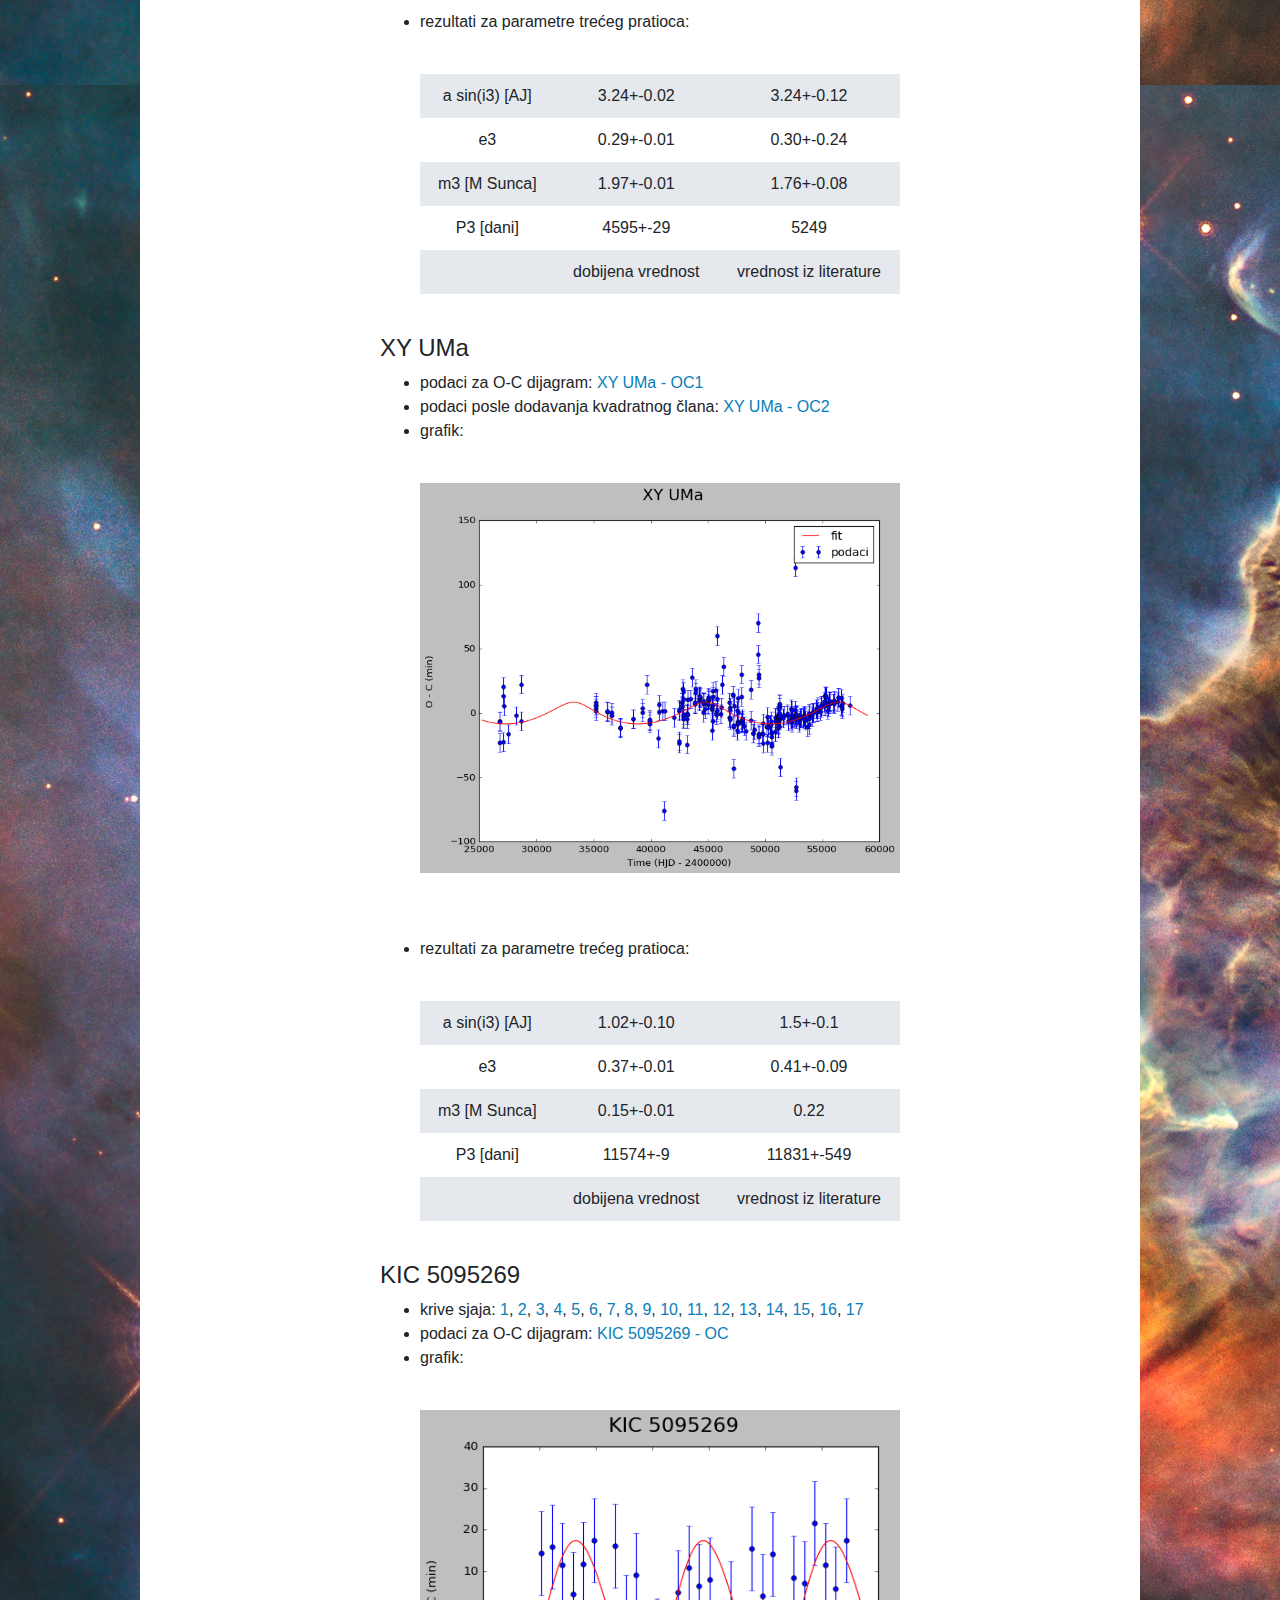
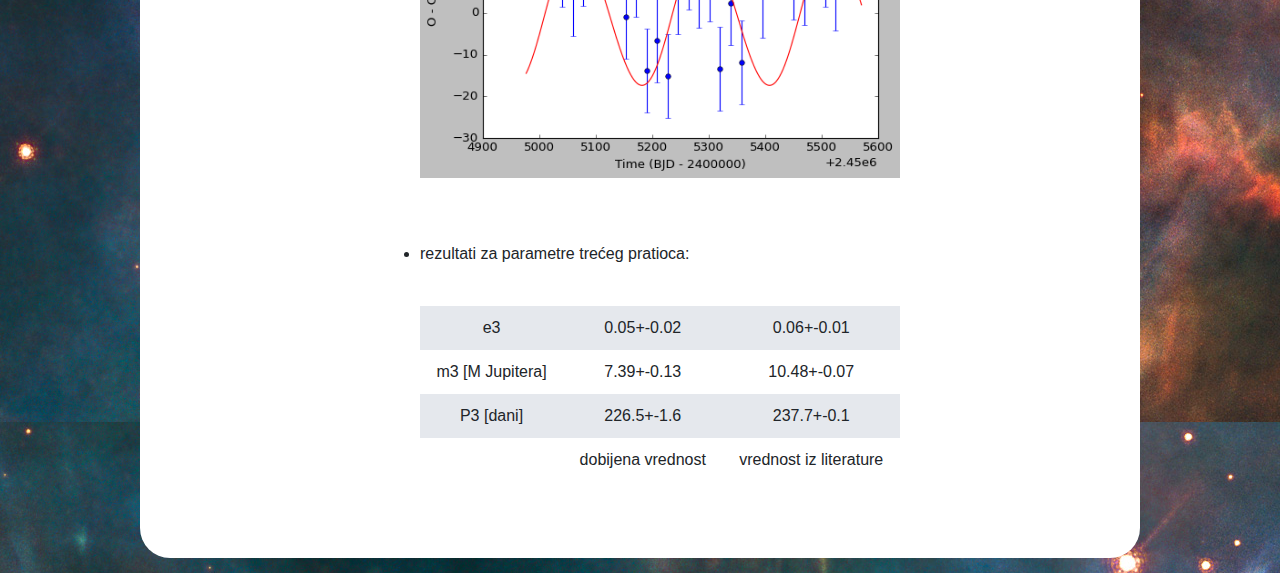
==== commit 18d4d0e7: "Update index.html" ====
--- a/index.html
+++ b/index.html
@@ -304,8 +304,13 @@
 														<li><a href="https://iopscience.iop.org/article/10.1088/0004-637X/788/2/134/pdf" target = "blank">BD ANDROMEDAE: A NEW SHORT-PERIOD RS CVn ECLIPSING BINARY STAR WITH A DISTANT TERTIARY BODY IN A HIGHLY ECCENTRIC ORBIT</a>
 														<li><a href = "http://articles.adsabs.harvard.edu/pdf/1952ApJ...116..211I" target = "blank"> THE DETERMINATION OF A LIGHT-TIME ORBIT</a>
 														<li><a href="https://arxiv.org/pdf/1302.0563.pdf"> TRIPLE-STAR CANDIDATES AMONG THE KEPLER BINARIES </a>
-														<li><a href = "http://www.ast2projekat.ml/The%20orbital%20period%20study%20and%20photometric%20analysis%20of%20XY%20Ursae%20Majoris.pdf" target = "blank"> The orbital period study and photometric analysis of XY Ursae Majoris</a>
-													</ul>
+														<li><a href = "https://aas.aanda.org/articles/aas/pdf/1998/02/ds5690.pdf" target = "blank"> The orbital period study and photometric analysis of XY Ursae Majoris</a>
+														<li><a href = "https://arxiv.org/pdf/1903.00674.pdf" target = "blank">Eclipse timing variation analysis of OGLE-IV eclipsing binaries toward the Galactic Bulge</a>
+														<li><a href = "https://articles.adsabs.harvard.edu/pdf/1973A%26AS...12....1F" target = "blank"> Kriterijumi za LITE </a>
+														<li><a href = "https://articles.adsabs.harvard.edu/pdf/2005MNRAS.359..567A" target = "blank"> Agol </a>
+														 
+														 
+												        </ul>
 													<h4> Baze podataka</h4>
 													<ul>
 														<li><a href="http://keplerebs.villanova.edu/" target = "blank">Kepler Eclipsing Binary Catalog</a>
@@ -315,6 +320,7 @@
 														<li><a href="https://www.aavso.org/bob-nelsons-o-c-files" target = "blank"> AAVSO</a>
 														<li><a href="http://www.as.up.krakow.pl/o-c/" target = "blank"> AN ATLAS OF O-C DIAGRAMS OF ECLIPSING BINARY STARS</a>
 														<li><a href="https://vizier.u-strasbg.fr/viz-bin/VizieR-3" target = "blank"> VizieR </a>
+														<li><a href="http://bdb.inasan.ru/?" tagret = "blank"> Mase </a>
 													</ul>
 												
 													
